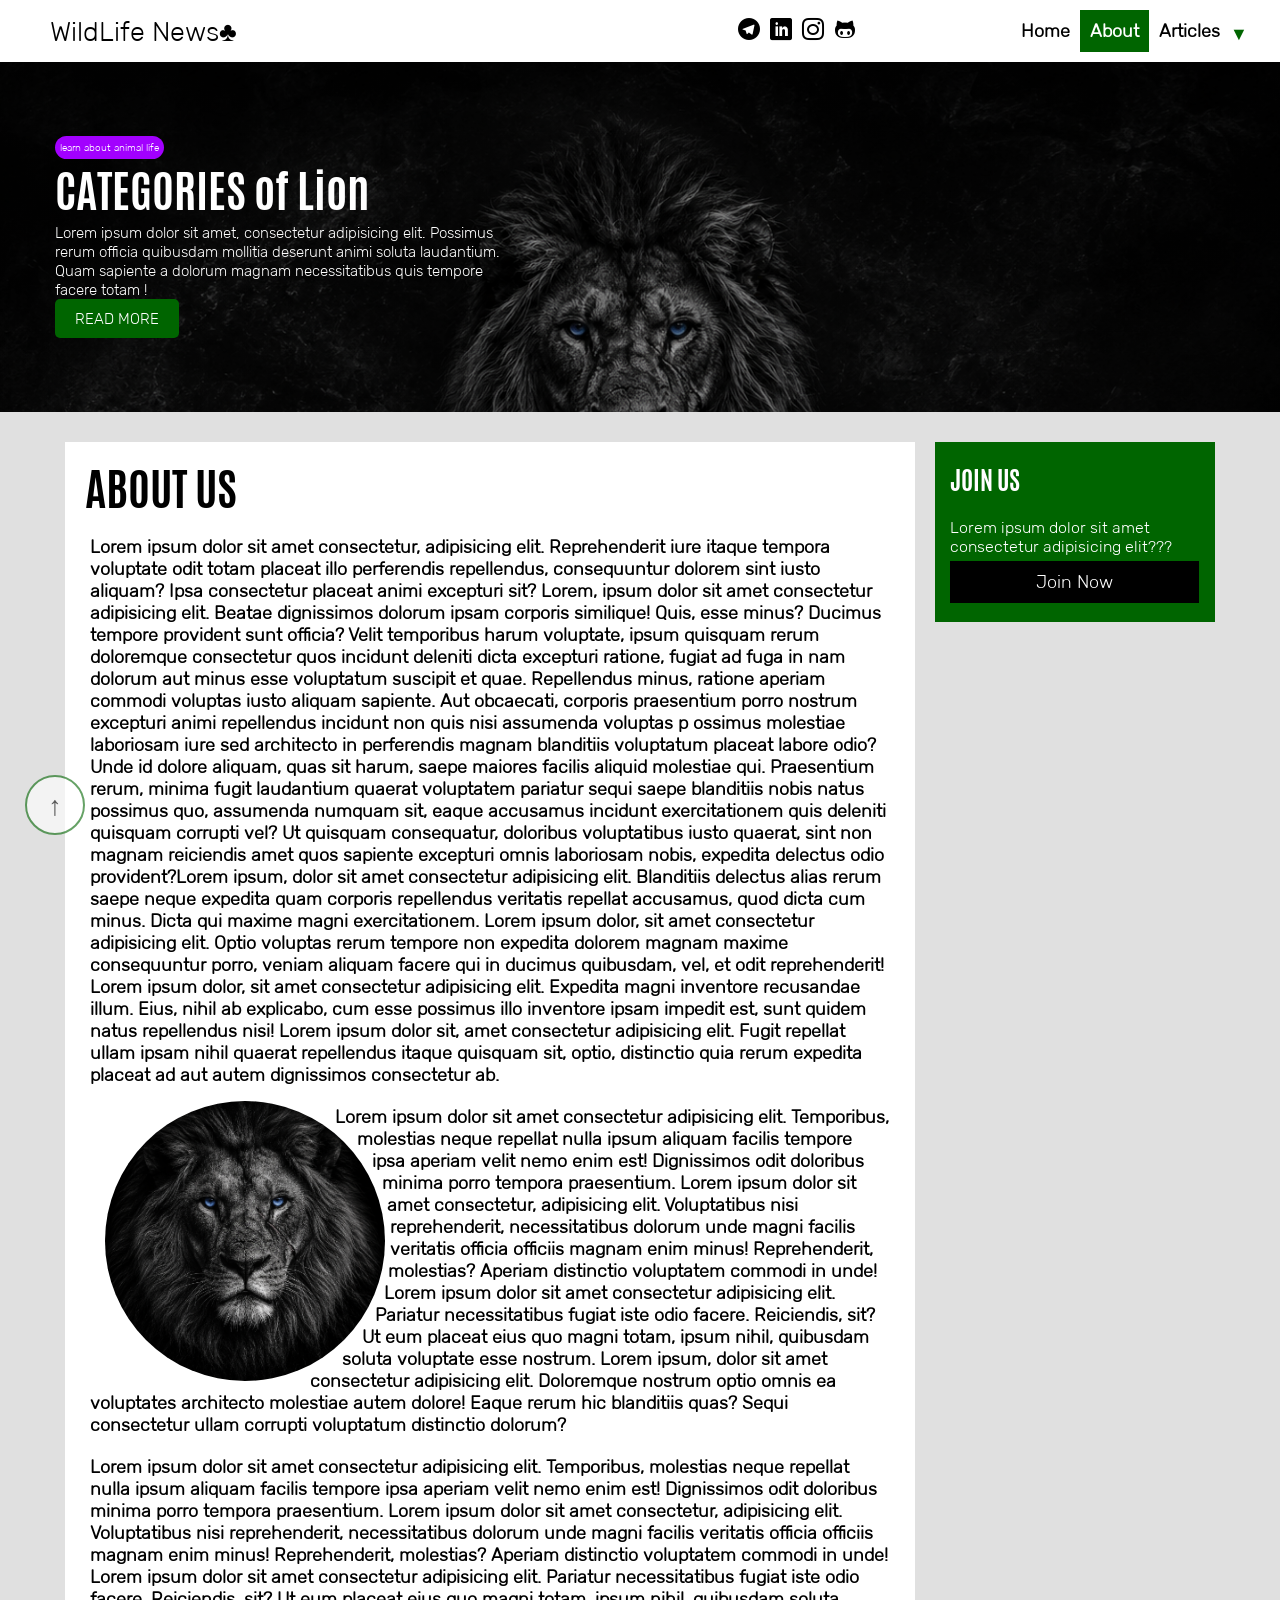
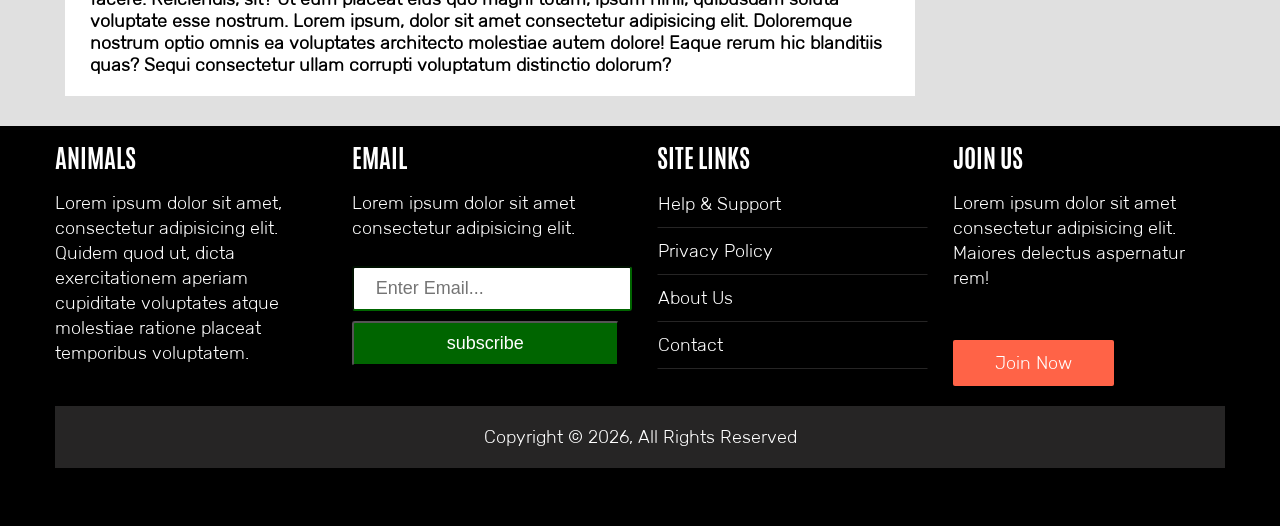
==== about.html @ 03b7c6f3 "fix: Fix hero problem and another tags" ====
<!DOCTYPE html>
<html lang="en">
<head>
    <meta charset="UTF-8">
    <meta name="viewport" content="width=device-width, initial-scale=1.0">
    <title>About | Animals-Life</title>
    <link rel="stylesheet" href="css/icons.css">
    <link rel="stylesheet" href="css/style.css">
    <link rel="icon" href="images/favicons/favicon-96x96.png">
</head>
<body>
    <!-- -------------------------| header |--------------------------- -->
    <header>
        <div class="middle nav-inner"> 
            <!-- -------------------------| logo-website |--------------------------- -->
            <a class="logo-site" href="#">WildLife News♣</a>
            <!-- -------------------------| socials-icon |--------------------------- -->
            <div class="socials">
                <a href="">
                    <i class="icon-telegram"></i>
                </a>
                <a href="">
                    <i class="icon-linkedin"></i>
                </a>
                <a href="">
                    <i class="icon-instagram"></i>
                </a>
                <a href="">
                    <i class="icon-github"></i>
                </a>
            </div>
            <!-- -------------------------| navigation-menu |--------------------------- -->
            <nav class="menu">
                <ul class="menu-list">
                    <li>
                        <a href="index.html">Home</a>
                    </li>
                    <li>
                        <a class="we-are-in-page" href="#">About</a>
                    </li>
                    <li>
                        <a class="details" href="Articles.html">Articles</a>
                        <ul class="nav-bench">
                            <li><a href="">Environmental Articles</a></li>
                            <li><a href="">Watershed Management Articles</a></li>
                            <li><a href="">Field Study Articles</a></li>
                        </ul>
                    </li>
                </ul>
            </nav>
            <!-- -------------------------| navigation-hamburger-menu |--------------------------- -->
            <!-- <label for="">
                <input>
            </label>
            <nav class="hamburger-menu"></nav> -->
        </div>
    </header>
    <!-- -------------------------| main-about |--------------------------- -->
    <main class="about">
    <!-- -------------------------| general-hero-classes |--------------------------- -->
        <section class="hero">
            <div class="middle">
                <div class="list-info">
                    <a href="">learn about animal life</a>
                    <h1>CATEGORIES of Lion</h1>
                    <p>Lorem ipsum dolor sit amet, consectetur adipisicing elit. Possimus rerum
                        officia quibusdam mollitia deserunt animi soluta laudantium. Quam
                        sapiente a dolorum magnam necessitatibus quis tempore facere totam
                        !</p>
                    <a class="read-more" href="">READ MORE</a>
                </div>
            </div>
        </section>
    
    <!-- -------------------------| about-site |--------------------------- -->
     <section class="about-site">
        <div class="middle">
            <ul class="about-line">
                <li class="right">
                    <h1>ABOUT US</h1>
                    <p>Lorem ipsum dolor sit amet consectetur, adipisicing elit. Reprehenderit iure itaque tempora voluptate odit totam placeat illo perferendis repellendus, consequuntur dolorem sint iusto aliquam? Ipsa consectetur placeat animi excepturi sit?
                Lorem, ipsum dolor sit amet consectetur adipisicing elit. Beatae dignissimos dolorum ipsam corporis
                similique! Quis, esse minus? Ducimus tempore provident sunt officia? Velit temporibus harum
                voluptate, ipsum quisquam rerum doloremque consectetur quos incidunt deleniti dicta excepturi
                ratione, fugiat ad fuga in nam dolorum aut minus esse voluptatum suscipit et quae. Repellendus
                minus, ratione aperiam commodi voluptas iusto aliquam sapiente. Aut obcaecati, corporis
                praesentium porro nostrum excepturi animi repellendus incidunt non quis nisi assumenda voluptas
                p   ossimus molestiae laboriosam iure sed architecto in perferendis magnam blanditiis voluptatum
                placeat labore odio? Unde id dolore aliquam, quas sit harum, saepe maiores facilis aliquid molestiae
                qui. Praesentium rerum, minima fugit laudantium quaerat voluptatem pariatur sequi saepe
                blanditiis nobis natus possimus quo, assumenda numquam sit, eaque accusamus incidunt
                exercitationem quis deleniti quisquam corrupti vel? Ut quisquam consequatur, doloribus
                voluptatibus iusto quaerat, sint non magnam reiciendis amet quos sapiente excepturi omnis
                laboriosam nobis, expedita delectus odio provident?Lorem ipsum, dolor sit amet consectetur adipisicing elit. Blanditiis delectus alias rerum saepe neque expedita quam corporis repellendus veritatis repellat accusamus, quod dicta cum minus. Dicta qui maxime magni exercitationem. Lorem ipsum dolor, sit amet consectetur adipisicing elit. Optio voluptas rerum tempore non expedita dolorem magnam maxime consequuntur porro, veniam aliquam facere qui in ducimus quibusdam, vel, et odit reprehenderit! Lorem ipsum dolor, sit amet consectetur adipisicing elit. Expedita magni inventore recusandae illum. Eius, nihil ab explicabo, cum esse possimus illo inventore ipsam impedit est, sunt quidem natus repellendus nisi! Lorem ipsum dolor sit, amet consectetur adipisicing elit. Fugit repellat ullam ipsam nihil quaerat repellendus itaque quisquam sit, optio, distinctio quia rerum expedita placeat ad aut autem dignissimos consectetur ab.
                    </p>
                    <div class="wrapper">
                        <img src="images/animal4.png" alt="About-image">
                    </div>
                    <p>Lorem ipsum dolor sit amet consectetur adipisicing elit. Temporibus, molestias neque repellat nulla ipsum aliquam facilis tempore ipsa aperiam velit nemo enim est! Dignissimos odit doloribus minima porro tempora praesentium. Lorem ipsum dolor sit amet consectetur, adipisicing elit. Voluptatibus nisi reprehenderit, necessitatibus dolorum unde magni facilis veritatis officia officiis magnam enim minus! Reprehenderit, molestias? Aperiam distinctio voluptatem commodi in unde! Lorem ipsum dolor sit amet consectetur adipisicing elit. Pariatur necessitatibus fugiat iste odio facere. Reiciendis, sit? Ut eum placeat eius quo magni totam, ipsum nihil, quibusdam soluta voluptate esse nostrum. Lorem ipsum, dolor sit amet consectetur adipisicing elit. Doloremque nostrum optio omnis ea voluptates architecto molestiae autem dolore! Eaque rerum hic blanditiis quas? Sequi consectetur ullam corrupti voluptatum distinctio dolorum?</p>
                    <p>Lorem ipsum dolor sit amet consectetur adipisicing elit. Temporibus, molestias neque repellat nulla ipsum aliquam facilis tempore ipsa aperiam velit nemo enim est! Dignissimos odit doloribus minima porro tempora praesentium. Lorem ipsum dolor sit amet consectetur, adipisicing elit. Voluptatibus nisi reprehenderit, necessitatibus dolorum unde magni facilis veritatis officia officiis magnam enim minus! Reprehenderit, molestias? Aperiam distinctio voluptatem commodi in unde! Lorem ipsum dolor sit amet consectetur adipisicing elit. Pariatur necessitatibus fugiat iste odio facere. Reiciendis, sit? Ut eum placeat eius quo magni totam, ipsum nihil, quibusdam soluta voluptate esse nostrum. Lorem ipsum, dolor sit amet consectetur adipisicing elit. Doloremque nostrum optio omnis ea voluptates architecto molestiae autem dolore! Eaque rerum hic blanditiis quas? Sequi consectetur ullam corrupti voluptatum distinctio dolorum?</p>
                </li>
                <li class="left">
                    <h2>JOIN US</h2>
                    <p>Lorem ipsum dolor sit amet consectetur adipisicing elit??? </p>
                    <a href="">Join Now</a>
                </li>
            </ul>
        </div>
     </section>
     <a class="scroll" href="#">
                <div class="elevator">
                    <i>↑</i>
                </div>
            </a>
     </main>
    <!-- -------------------------| footer |--------------------------- -->
    <footer>
        <div class="middle">
            <ul class="footer-style">
                <li>
                    <h3>ANIMALS</h3>
                    <p>Lorem ipsum dolor sit amet, consectetur adipisicing elit. Quidem quod ut, dicta exercitationem aperiam cupiditate voluptates atque molestiae ratione placeat temporibus voluptatem.</p>
                </li>
                <li>
                    <h3>EMAIL</h3>
                    <p>Lorem ipsum dolor sit amet consectetur adipisicing elit.</p>
                    <input class="email" type="email" placeholder="Enter Email...">
                    <input type="submit" value="subscribe">
                </li>
                <li>
                    <h3>SITE LINKS</h3>
                    <ul>
                        <li><a href="">Help & Support</a></li>
                        <li><a href="">Privacy Policy</a></li>
                        <li><a href="">About Us</a></li>
                        <li><a href="">Contact</a></li>
                    </ul>
                </li>
                <li>
                    <h3>JOIN US</h3>
                    <p>Lorem ipsum dolor sit amet consectetur adipisicing elit. Maiores delectus aspernatur rem!</p>
                    <a href="#">Join Now</a>
                </li>
            </ul>
            <div class="copyright">Copyright &copy; 2026, All Rights Reserved</div>
        </div>
    </footer>
</body>
</html>
---- css/icons.css ----
@font-face {
  font-family: 'icomoon';
  src:  url('../fonts/icomoon.eot?h1rwbn');
  src:  url('../fonts/icomoon.eot?h1rwbn#iefix') format('embedded-opentype'),
    url('../fonts/icomoon.ttf?h1rwbn') format('truetype'),
    url('../fonts/icomoon.woff?h1rwbn') format('woff'),
    url('../fonts/icomoon.svg?h1rwbn#icomoon') format('svg');
  font-weight: normal;
  font-style: normal;
  font-display: block;
}

[class^="icon-"], [class*=" icon-"] {
  /* use !important to prevent issues with browser extensions that change fonts */
  font-family: 'icomoon' !important;
  speak: never;
  font-style: normal;
  font-weight: normal;
  font-variant: normal;
  text-transform: none;
  line-height: 1;

  /* Better Font Rendering =========== */
  -webkit-font-smoothing: antialiased;
  -moz-osx-font-smoothing: grayscale;
}

.icon-clipboard2:before {
  content: "\ed12";
}
.icon-clipboard11:before {
  content: "\ed14";
}
.icon-clipboard21:before {
  content: "\ed13";
}
.icon-github:before {
  content: "\e900";
}
.icon-facebook2:before {
  content: "\ed11";
}
.icon-instagram:before {
  content: "\ed0d";
}
.icon-whatsapp:before {
  content: "\ed0f";
}
.icon-telegram:before {
  content: "\ed15";
}
.icon-twitter:before {
  content: "\ed16";
}
.icon-youtube:before {
  content: "\ed0e";
}
.icon-linkedin:before {
  content: "\ed10";
}
---- css/style.css ----
/* -----------------------------------------| Variables |---------------------------------------- */
:root{
    --color-light-gray: #e0e0e0;
    --color-dark-icon-hover: #4e4e4e87;
    --color-green-website: #006500;
    --color-white: #ffffff;
    --color-black: #000000;
    --color-lion: #ff2600;
    --color-leopart: #a200ff;
    --color-cat: #5f1004;
    --color-wolf: #001a60;
    --color-fox: #1eff00;
    --color-join-btn: #ff6347;
    --font-h1: 45px;
    --font-h2: 35px;
    --font-h3: 25px;
    --font-p: 15px;
    --font-p-improtent: 18px;
    --font-a-animal: 10px;
    --font-icon: 22px;
    --font-icon-improtent: 27px;
    /* --padding:;
    --morgin:; */
    --max-width: 1200px;
}
/* -----------------------------------------| Tags |---------------------------------------- */
*,
*::after,
*::before{
    padding: 0;
    margin: 0;
    box-sizing: border-box;
}
html{
    scroll-behavior: smooth;
}
body{
    background-color: var(--color-light-gray);
    font-family: 'Rubik-light';
}
h1,h2,h3{
    font-family: 'Antonio-Bold';
}
ul{
    list-style: none;
}
a{
    text-decoration: none;
    color: var(--color-black);
}
img{
    width: 100%;
    display: block;
}
/* -----------------------------------------| Fonts |---------------------------------------- */
@font-face{
    font-family: 'Antonio-Bold';
    src: url('../fonts/Antonio-Bold.ttf');
    font-weight: normal;
    font-style: normal;
}
@font-face{
    font-family: 'Antonio-Regular';
    src: url('../fonts/Antonio-Regular.ttf');
    font-weight: normal;
    font-style: normal;
}
@font-face{
    font-family: 'Rubik-light';
    src: url('../fonts/Rubik-Light.ttf');
    font-weight: normal;
    font-style: normal;
}
/* -----------------------------------------| General-Classes |---------------------------------------- */
.middle{
    max-width: var(--max-width);
    padding: 0 15px;
    margin: 0 auto;
}
/* hero */
section.hero{
    display: flex;
    align-items: center;
    height: 550px;
    background:linear-gradient(rgba(0, 0, 0, 0.35) ,rgba(0, 0, 0, 0.35)), url(../images/hero.png) no-repeat center 60% / cover fixed;
}
section.hero > .middle > .list-info{
    display: flex;
    flex-direction: column;
    align-items: flex-start;
    color: var(--color-white);
}
section.hero > .middle > .list-info > a{
    font-size: var(--font-a-animal);
    background-color: var(--color-leopart);
    color: var(--color-white);
    padding: 5px;
    border-radius: 50px;
    transition: 0.5s;
}
section.hero > .middle > .list-info > a:hover{
    background-color: var(--color-white);
    color: var(--color-leopart);
}
section.hero > .middle > .list-info > h1{
    font-size: var(--font-h1);
}
section.hero > .middle > .list-info > p{
    width: 40%;
    font-size: var(--font-p);
}
section.hero > .middle > .list-info > a.read-more{
    padding: 10px 20px;
    font-size: var(--font-p);
    background-color: var(--color-green-website);
    color: var(--color-white);
    border-radius: 5px;
}
.category-btn{
    font-size: var(--font-a-animal);
    color: var(--color-white);
    padding: 7px 10px;
    border-radius: 50px;
    display: inline-flex;
    transition: 0.5s;
}
.c-1-btn{
    background-color: var(--color-leopart);
}
.c-2-btn{
    background-color: var(--color-lion);
}
.c-3-btn{
    background-color: var(--color-cat);
}
.c-4-btn{
    background-color: var(--color-wolf);
}
.c-5-btn{
    background-color: var(--color-fox);
}
.scroll > .elevator{
    width: 60px;
    height: 60px;
    font-size: var(--font-icon-improtent);
    font-weight: bold;
    background-color: var(--color-white);
    color: var(--color-black);
    border-radius: 50%;
    border: 2px solid var(--color-green-website);
    display: flex;
    justify-content: center;
    align-items: center;
    position: fixed;
    bottom: 65px;
    left: 25px;
    opacity: 0.6;
    z-index: 50;
    transition: 0.5s;
}
.scroll > .elevator:hover{
    opacity: 1;
}
/*------------------------------------------| Articles |---------------------------------------*/
.info > .middle > .table{
    padding: 10px 0px;
    display: grid;
    grid-template-columns: 6fr 300px;
}
.info > .middle > .table > li{
    padding: 10px 10px;
    margin: 0 10px;
    background-color: var(--color-white);
}
.info > .middle > .table > .right-article{
    font-size: var(--font-p-improtent);
    font-weight: bold;
    line-height: 30px;
}
.info > .middle > .table > .right-article > h1{
    font-size: var(--font-h1);
    line-height: 60px;
    padding: 10px 10px;
}
.info > .middle > .table > .right-article > .writer{
    padding: 10px 5px;
    background-color: var(--color-light-gray);
    display: flex;
    justify-content: space-between;
    align-items: center;
}
.info > .middle > .table > .right-article > .writer > a{
    padding: 4px 16px;
}
.info > .middle > .table > .left-article{
    padding: 0 0;
    background-color: transparent;
    height: 480px;
    font-size: var(--font-p-improtent);
    font-weight: bold;
    display: grid;
    grid-template-rows: 1fr 1fr;
}
.info > .middle > .table > .left-article div{
    margin: 5px 0;
}
.info > .middle > .table > .left-article > .first{
    padding: 10px 10px;
    background-color: var(--color-green-website);
}
.info > .middle > .table > .left-article > .first > h2{
    font-size: var(--font-h2);
    color: var(--color-white);
}
.info > .middle > .table > .left-article > .first > p{
    padding: 15px 0px;
    color: var(--color-white);
    font-size: var(--font-p);
}
.info > .middle > .table > .left-article > .first > a{
    padding: 10px 91px;
    color: var(--color-white);
    background-color: var(--color-black);
    font-weight: 100;
    transition: 0.5s;
}
.info > .middle > .table > .left-article > .first > a:hover{
    color: var(--color-black);
    background-color: var(--color-white);
}
.info > .middle > .table > .left-article > .second{
    padding: 10px 10px;
    background-color: var(--color-white);
}
.info > .middle > .table > .left-article > .second > h3{
    padding: 10px 0;
    font-size: var(--font-h3);
}
.info > .middle > .table > .left-article > .second > .sugestion > li{
    padding: 15px 0;
    border: 1px solid transparent;
    border-bottom-color: var(--color-black);
}
/* -----------------------------------------| Loyout |---------------------------------------- */
header{
    background-color: var(--color-white);
}
header > .nav-inner{
    padding: 10px;
    display: grid;
    grid-template-columns: 5fr 4fr 2fr;
    align-items: center;
}
header > .nav-inner > .logo-site{
    display: flex;
    justify-content: flex-start;
    align-items: center;
    font-size: var(--font-icon-improtent);
}
header > .nav-inner > .socials{
    font-size: var(--font-icon);
    display: flex;
    justify-content: center;
}
header > .nav-inner > .socials i{
    padding: 0 5px;
    transition: 0.4s;
}
header > .nav-inner > .socials i:hover{
    opacity: 0.5;
}
header > .nav-inner > nav.menu > .menu-list{
    display: flex;
    justify-content: flex-end;
    align-items: center;
    font-size: var(--font-p-improtent);
    font-weight: bold;
}
header > .nav-inner > nav.menu > .menu-list > li:last-child > .details{
    position: relative;
}
header > .nav-inner > nav.menu > .menu-list > li:last-child > .details::after{
    content: "▼";
    position: absolute;
    top: 30%;
    left: 100%;
    transform: translate(-100% -50%);
    color: var(--color-green-website);
}
header > .nav-inner > nav.menu > .menu-list > li:last-child > .nav-bench{
    display: none;
    position: relative;
    transition: 1s;
}
header > .nav-inner > nav.menu > .menu-list > li:last-child > .nav-bench > li > a{
    border-radius: 20px;
}
header > .nav-inner > nav.menu > .menu-list > li:last-child:hover > .nav-bench{
    width: 250px;
    display: block;
    position: absolute;
    top: 9%;
    left: 100%;
    transform: translate(-105% , -9%);
    background-color: var(--color-light-gray);
    padding: 10px 15px;
    border-radius: 25px;
}
header > .nav-inner > nav.menu > .menu-list li a{
    display: block;
    padding: 10px;
    transition: 0.4s;
}
header > .nav-inner > nav.menu > .menu-list li a.we-are-in-page{
    background-color: var(--color-green-website);
    color: var(--color-white);
    transition: 0.4s;
}
header > .nav-inner > nav.menu > .menu-list li a:hover{
    background-color: var(--color-dark-icon-hover);
    color: var(--color-white);
}
footer{
    height: 400px;
    background-color: var(--color-black);
    color: var(--color-white);
    position: relative;
}
footer > .middle >.footer-style{
    padding: 10px 0px 20px 0px;
    display: grid;
    grid-template-columns: 1fr 1fr 1fr 1fr;
    grid-gap: 25px;
    line-height: 25px;
    font-size: var(--font-p-improtent);
}
footer > .middle >.footer-style > li > .email:valid{
    border-color: var(--color-green-website);
}
footer > .middle >.footer-style > li > .email:invalid{
    border-color: var(--color-lion);
}
footer > .middle >.footer-style > li > h3{
    padding: 10px 0px;
    font-size: var(--font-h3);
}
footer > .middle >.footer-style > li > input{
    padding: 10px 22px;
    margin: 5px auto;
    border-radius: 3px;
    font-size: var(--font-p-improtent);
}
footer > .middle >.footer-style > li > input[type="submit"]{
    padding: 10px 93px;
    color: var(--color-white);
    background-color: var(--color-green-website);
}
footer > .middle >.footer-style > li > p{
    padding: 10px 0 20px 0;
}
footer > .middle >.footer-style > li:last-child > p{
    padding: 10px 0 60px 0;
}
footer > .middle >.footer-style > li > a{
    padding: 10px 40px;
    color: var(--color-white);
    background-color: var(--color-join-btn);
    border-radius: 2px;
    border: 2px solid transparent;
    transition: 0.4s;
}
footer > .middle >.footer-style > li > a:hover{
    color: var(--color-join-btn);
    background-color: var(--color-white);
    border-color: var(--color-join-btn);
}
footer > .middle >.footer-style > li:nth-child(3) > ul {
    display: flex;
    flex-direction: column;
    justify-content: center;
    align-items: flex-start;
}
footer > .middle >.footer-style > li:nth-child(3) > ul li{
    padding: 10px 0;
    width: 100%;
    border:1px solid transparent;
    border-bottom-color: #262525;
}
footer > .middle >.footer-style > li:nth-child(3) > ul li a{
    padding: 10px 0;
    color: var(--color-white);
}
footer > .middle >.copyright{
    padding: 20px 40px;
    text-align: center;
    background-color: #262525;
    font-size: var(--font-p-improtent);
}
/* -----------------------------------------| Pages |---------------------------------------- */
/* -----------------------------------------| index |---------------------------------------- */
main.index > section > .middle > .index-news{
    width: 100%;
    padding: 10px 0;
    display: grid;
    grid-template-columns: 1fr 1fr 1fr;
    grid-gap: 20px;
    
}
main.index >section > .middle > h2{
    font-size: var(--font-h2);
    padding: 5px 0;
}
main.index > section > .middle > .index-news > .card{
    padding: 15px;
    background-color: var(--color-white);
    border-radius: 5px;
    position: relative;
}
main.index > section > .middle > .index-news > .card:first-child{
    display: grid;
    grid-column: 1/3;
    grid-template-columns: repeat(2,1fr);
}
main.index > section > .middle > .index-news > .card:last-child{
    display: grid;
    grid-column: 2/4;
    grid-template-columns: repeat(2,1fr);
}

main.index > section > .middle > .index-news > .card img{
    border-radius: 5px;
}
main.index > section > .middle > .index-news > .card > .article-content{
    padding: 10px;
    display: flex;
    flex-direction: column;
    justify-content: center;
    align-items: flex-start;
}
main.index > section > .middle > .index-news > .card > .article-content > h3 > a::after{
    content: '';
    position: absolute;
    top: 0;
    left: 0;
    right: 0;
    bottom: 0;
    background-color: var(--color-green-website);
    opacity: 0.03;
}
main.index > section > .middle > .index-news > .card > .article-content:nth-child(2),
main.index > section > .middle > .index-news > .card > .article-content:nth-child(3),
main.index > section > .middle > .index-news > .card > .article-content:nth-child(4),
main.index > section > .middle > .index-news > .card > .article-content:nth-child(5),
main.index > section > .middle > .index-news > .card > .article-content:nth-child(6){
    padding-top: 20px;
}
main.index > section > .middle > .index-news > .card:nth-child(2),
main.index > section > .middle > .index-news > .card:nth-child(6){
    color: var(--color-white);
    background-color: var(--color-green-website);
}
main.index > section > .middle > .index-news > .card:nth-child(2){
    background-color: var(--color-black);
}
main.index > section > .middle > .index-news > .card:nth-child(2) .h3-index,
main.index > section > .middle > .index-news > .card:nth-child(6) .h3-index{
    padding: 15px 0;
}
main.index > section > .middle > .index-news > .card:nth-child(2) .h3-index > a ,
main.index > section > .middle > .index-news > .card:nth-child(6) .h3-index > a{
    color: var(--color-white); 
}
main.index > section > .middle > .index-news > .card:first-child > .article-content{
    display: flex;
    flex-direction: column;
    justify-content: center;
    align-items: flex-start;
}
main.index > section > .middle > .index-news > .card:last-child > .article-content{
    display: flex;
    flex-direction: column;
    justify-content: center;
    align-items: flex-start;
    direction: rtl;
}
/* -----------------------------------------| about |---------------------------------------- */
main.about > section.hero{
    background:linear-gradient(rgba(0, 0, 0, 0.35) ,rgba(0, 0, 0, 0.35)), url(../images/hero-site-3.png) no-repeat center 60% / cover fixed;
    max-height: 350px;
}

main.about > section.about-site > .middle > .about-line{
    display: grid;
    grid-auto-flow:column;
    grid-template-columns: 7fr 300px;
}
main.about > section.about-site > .middle > .about-line > li{
    padding: 10px 5px;
    margin: 30px 10px;
    background-color: var(--color-white);
    position: relative;
}
main.about > section.about-site > .middle > .about-line > li.right h1{
    font-size: var(--font-h1);
    font-weight: bold;
    padding: 5px 15px;
}
main.about > section.about-site > .middle > .about-line > li.right p{
    font-size: var(--font-p-improtent);
    font-weight: bold;
    padding: 10px 20px;
}
main.about > section.about-site > .middle > .about-line > li.right > .wrapper{
    width: 350px;
    padding: 5px 20px;
    float: left;
    transition: 0.5s;
    shape-outside: circle(45%);
}
main.about > section.about-site > .middle > .about-line > li.right > .wrapper > img{
    border-radius: 50%;
    padding: 0 15px;
    transition: 0.5s;
}
main.about > section.about-site > .middle > .about-line > li.right > .wrapper:hover{
    shape-outside: circle(60%);
    float: left;
}
main.about > section.about-site > .middle > .about-line > li.right > .wrapper > img:hover{
    border-radius: 20%;
}
main.about > section.about-site > .middle > .about-line > li.left{
    padding: 15px 15px;
    height: 180px;
    background-color: var(--color-green-website);
    color: var(--color-white);
}
main.about > section.about-site > .middle > .about-line > li.left h2{
    padding: 5px 0;
    font-size: var(--font-h3);
}
main.about > section.about-site > .middle > .about-line > li.left p{
    padding: 15px 0px;
}
main.about > section.about-site > .middle > .about-line > li.left a{
    padding: 10px 86px;
    color: var(--color-white);
    background-color: var(--color-black);
    font-size: var(--font-p-improtent);
    transition: 0.5s;
}
main.about > section.about-site > .middle > .about-line > li.left a:hover{
    color: var(--color-black);
    background-color: var(--color-white);
}
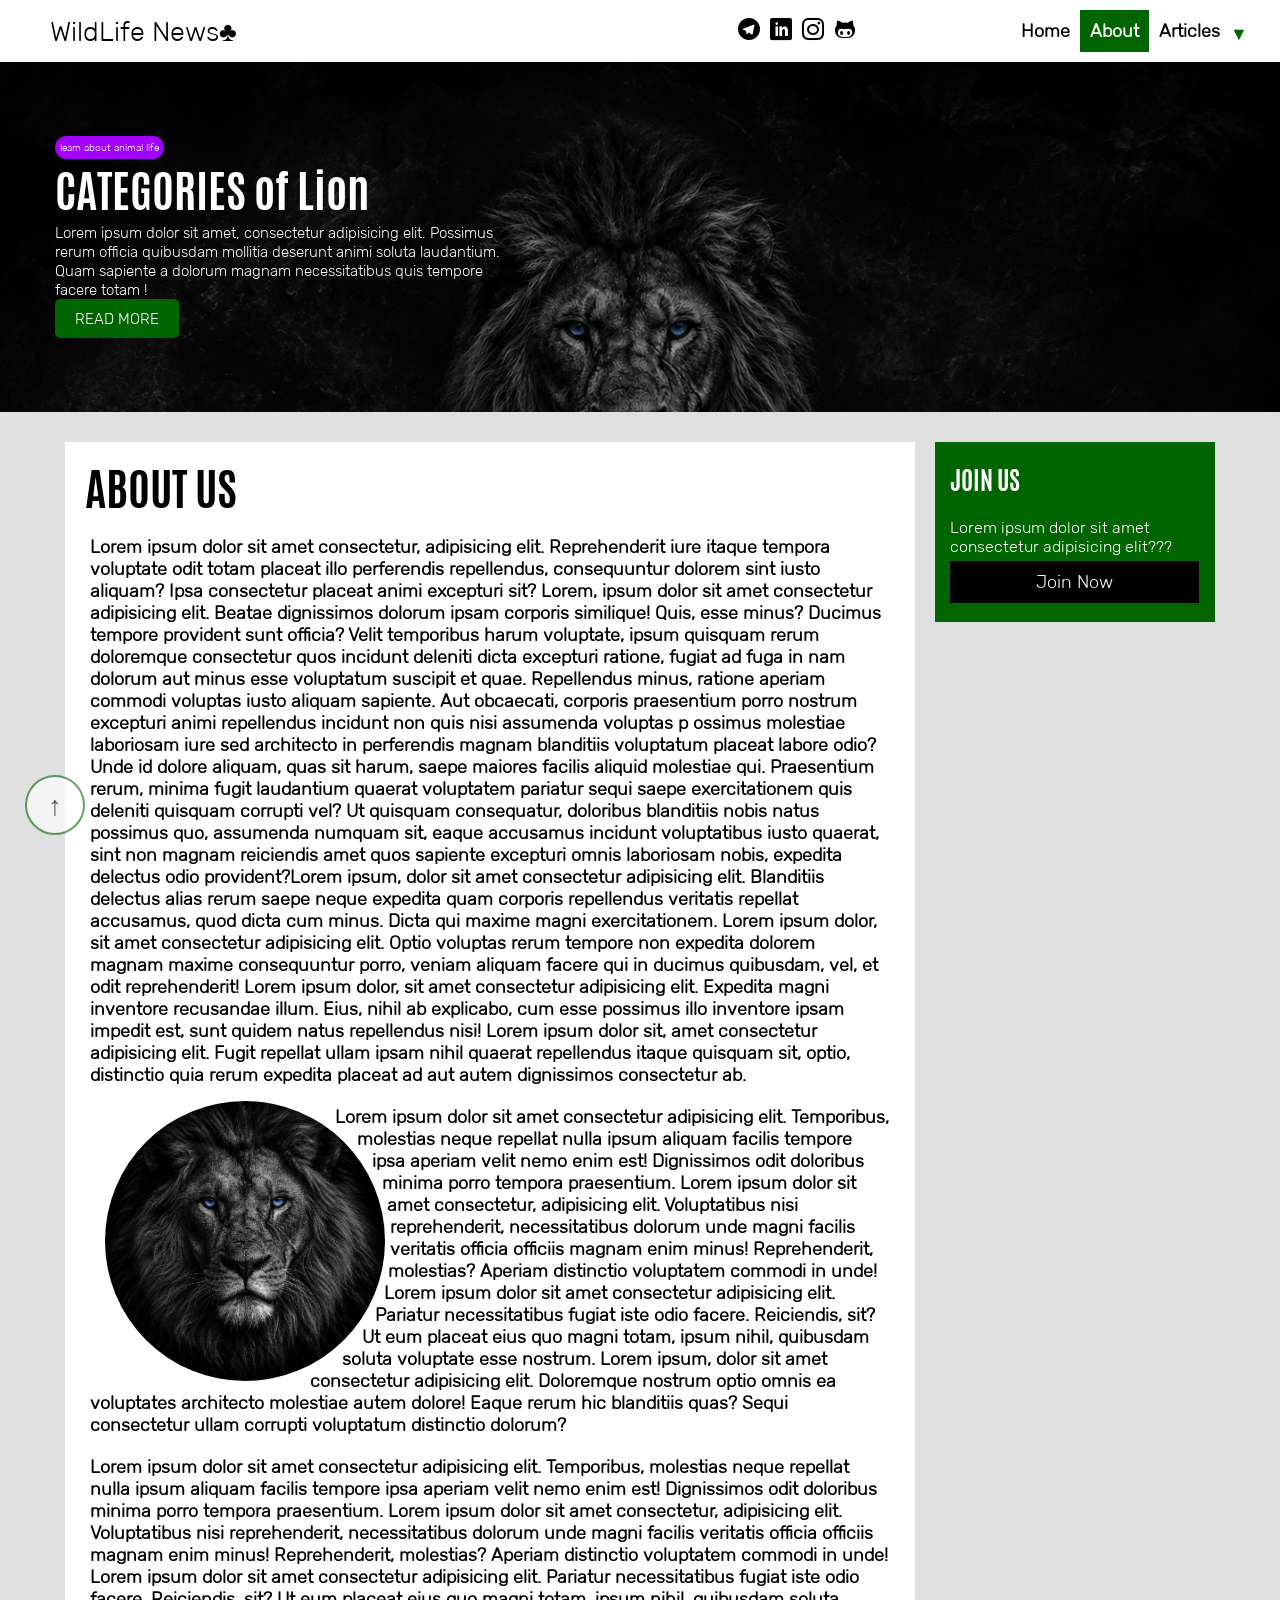
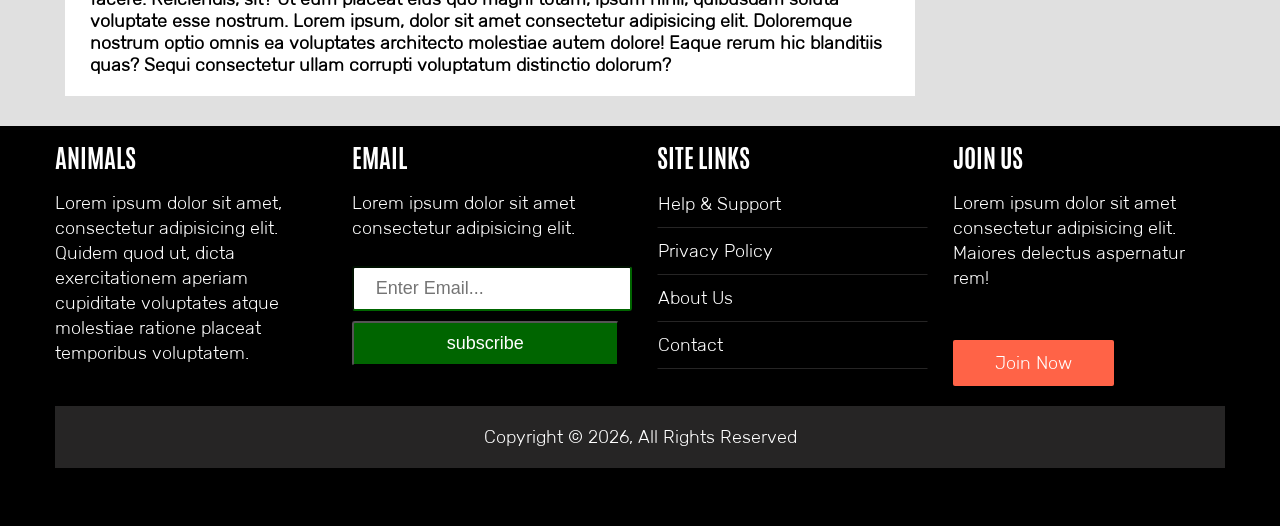
==== commit cad00e10: "feat: Make articles page" ====
--- a/about.html
+++ b/about.html
@@ -79,19 +79,19 @@
                 <li class="right">
                     <h1>ABOUT US</h1>
                     <p>Lorem ipsum dolor sit amet consectetur, adipisicing elit. Reprehenderit iure itaque tempora voluptate odit totam placeat illo perferendis repellendus, consequuntur dolorem sint iusto aliquam? Ipsa consectetur placeat animi excepturi sit?
-                Lorem, ipsum dolor sit amet consectetur adipisicing elit. Beatae dignissimos dolorum ipsam corporis
-                similique! Quis, esse minus? Ducimus tempore provident sunt officia? Velit temporibus harum
-                voluptate, ipsum quisquam rerum doloremque consectetur quos incidunt deleniti dicta excepturi
-                ratione, fugiat ad fuga in nam dolorum aut minus esse voluptatum suscipit et quae. Repellendus
-                minus, ratione aperiam commodi voluptas iusto aliquam sapiente. Aut obcaecati, corporis
-                praesentium porro nostrum excepturi animi repellendus incidunt non quis nisi assumenda voluptas
-                p   ossimus molestiae laboriosam iure sed architecto in perferendis magnam blanditiis voluptatum
-                placeat labore odio? Unde id dolore aliquam, quas sit harum, saepe maiores facilis aliquid molestiae
-                qui. Praesentium rerum, minima fugit laudantium quaerat voluptatem pariatur sequi saepe
-                blanditiis nobis natus possimus quo, assumenda numquam sit, eaque accusamus incidunt
-                exercitationem quis deleniti quisquam corrupti vel? Ut quisquam consequatur, doloribus
-                voluptatibus iusto quaerat, sint non magnam reiciendis amet quos sapiente excepturi omnis
-                laboriosam nobis, expedita delectus odio provident?Lorem ipsum, dolor sit amet consectetur adipisicing elit. Blanditiis delectus alias rerum saepe neque expedita quam corporis repellendus veritatis repellat accusamus, quod dicta cum minus. Dicta qui maxime magni exercitationem. Lorem ipsum dolor, sit amet consectetur adipisicing elit. Optio voluptas rerum tempore non expedita dolorem magnam maxime consequuntur porro, veniam aliquam facere qui in ducimus quibusdam, vel, et odit reprehenderit! Lorem ipsum dolor, sit amet consectetur adipisicing elit. Expedita magni inventore recusandae illum. Eius, nihil ab explicabo, cum esse possimus illo inventore ipsam impedit est, sunt quidem natus repellendus nisi! Lorem ipsum dolor sit, amet consectetur adipisicing elit. Fugit repellat ullam ipsam nihil quaerat repellendus itaque quisquam sit, optio, distinctio quia rerum expedita placeat ad aut autem dignissimos consectetur ab.
+                    Lorem, ipsum dolor sit amet consectetur adipisicing elit. Beatae dignissimos dolorum ipsam corporis
+                    similique! Quis, esse minus? Ducimus tempore provident sunt officia? Velit temporibus harum
+                    voluptate, ipsum quisquam rerum doloremque consectetur quos incidunt deleniti dicta excepturi
+                    ratione, fugiat ad fuga in nam dolorum aut minus esse voluptatum suscipit et quae. Repellendus
+                    minus, ratione aperiam commodi voluptas iusto aliquam sapiente. Aut obcaecati, corporis
+                    praesentium porro nostrum excepturi animi repellendus incidunt non quis nisi assumenda voluptas
+                    p   ossimus molestiae laboriosam iure sed architecto in perferendis magnam blanditiis voluptatum
+                    placeat labore odio? Unde id dolore aliquam, quas sit harum, saepe maiores facilis aliquid molestiae
+                    qui. Praesentium rerum, minima fugit laudantium quaerat voluptatem pariatur sequi saepe
+                    exercitationem quis deleniti quisquam corrupti vel? Ut quisquam consequatur, doloribus
+                    blanditiis nobis natus possimus quo, assumenda numquam sit, eaque accusamus incidunt
+                    voluptatibus iusto quaerat, sint non magnam reiciendis amet quos sapiente excepturi omnis
+                    laboriosam nobis, expedita delectus odio provident?Lorem ipsum, dolor sit amet consectetur adipisicing elit. Blanditiis delectus alias rerum saepe neque expedita quam corporis repellendus veritatis repellat accusamus, quod dicta cum minus. Dicta qui maxime magni exercitationem. Lorem ipsum dolor, sit amet consectetur adipisicing elit. Optio voluptas rerum tempore non expedita dolorem magnam maxime consequuntur porro, veniam aliquam facere qui in ducimus quibusdam, vel, et odit reprehenderit! Lorem ipsum dolor, sit amet consectetur adipisicing elit. Expedita magni inventore recusandae illum. Eius, nihil ab explicabo, cum esse possimus illo inventore ipsam impedit est, sunt quidem natus repellendus nisi! Lorem ipsum dolor sit, amet consectetur adipisicing elit. Fugit repellat ullam ipsam nihil quaerat repellendus itaque quisquam sit, optio, distinctio quia rerum expedita placeat ad aut autem dignissimos consectetur ab.
                     </p>
                     <div class="wrapper">
                         <img src="images/animal4.png" alt="About-image">
--- a/css/style.css
+++ b/css/style.css
@@ -167,7 +167,7 @@
     display: grid;
     grid-template-columns: 6fr 300px;
 }
-.info > .middle > .table > li{
+.info > .middle > .table > li.right-article{
     padding: 10px 10px;
     margin: 0 10px;
     background-color: var(--color-white);
@@ -192,7 +192,7 @@
 .info > .middle > .table > .right-article > .writer > a{
     padding: 4px 16px;
 }
-.info > .middle > .table > .left-article{
+.left-article{
     padding: 0 0;
     background-color: transparent;
     height: 480px;
@@ -201,42 +201,42 @@
     display: grid;
     grid-template-rows: 1fr 1fr;
 }
-.info > .middle > .table > .left-article div{
+.left-article div{
     margin: 5px 0;
 }
-.info > .middle > .table > .left-article > .first{
-    padding: 10px 10px;
-    background-color: var(--color-green-website);
-}
-.info > .middle > .table > .left-article > .first > h2{
+.left-article > .first{
+    padding: 20px 10px;
+    background-color: var(--color-green-website);
+}
+.left-article > .first > h2{
     font-size: var(--font-h2);
     color: var(--color-white);
 }
-.info > .middle > .table > .left-article > .first > p{
+.left-article > .first > p{
     padding: 15px 0px;
     color: var(--color-white);
     font-size: var(--font-p);
 }
-.info > .middle > .table > .left-article > .first > a{
-    padding: 10px 91px;
+.left-article > .first > a{
+    padding: 10px 100px;
     color: var(--color-white);
     background-color: var(--color-black);
     font-weight: 100;
     transition: 0.5s;
 }
-.info > .middle > .table > .left-article > .first > a:hover{
+.left-article > .first > a:hover{
     color: var(--color-black);
     background-color: var(--color-white);
 }
-.info > .middle > .table > .left-article > .second{
-    padding: 10px 10px;
-    background-color: var(--color-white);
-}
-.info > .middle > .table > .left-article > .second > h3{
+.left-article > .second{
+    padding: 20px 10px;
+    background-color: var(--color-white);
+}
+.left-article > .second > h3{
     padding: 10px 0;
     font-size: var(--font-h3);
 }
-.info > .middle > .table > .left-article > .second > .sugestion > li{
+.left-article > .second > .sugestion > li{
     padding: 15px 0;
     border: 1px solid transparent;
     border-bottom-color: var(--color-black);
@@ -552,4 +552,120 @@
 main.about > section.about-site > .middle > .about-line > li.left a:hover{
     color: var(--color-black);
     background-color: var(--color-white);
+}
+/* ---------------------------------------| Articles page |------------------------------------------- */
+main.articles > section.title-articles{
+    display: flex;
+    flex-direction: column;
+    justify-content: center;
+    align-items: center;
+    background:linear-gradient(to right , rgba(0, 0, 0, 0.85) , rgba(0, 0, 0, 0.55), rgba(0, 0, 0, 0.85)), url(../images/article-hero.png) no-repeat center center / cover fixed;
+    height: 350px;
+    color: var(--color-white);
+}
+main.articles > section.title-articles h1{
+    padding: 10px 10px;
+    font-size: var(--font-h1);
+}
+main.articles > section.title-articles div a{
+    padding: 10px 10px;
+    font-size: var(--font-p);
+    color: var(--color-white);
+}
+main.articles > section.articles-browse{
+    background-color: var(--color-light-gray);
+}
+main.articles > section.articles-browse > .middle{
+    padding: 10px 10px;
+    display: grid;
+    grid-template-columns: 6fr 300px;
+}
+main.articles > section.articles-browse > .middle h2{
+    padding: 10px 5px  5px 5px;
+    font-size: var(--font-h2);
+}
+main.articles > section.articles-browse > .middle .onther-line{
+    margin: 0px 0px 5px 5px;
+    width: 50px;
+    height: 2px;
+    border-radius: 20px;
+    background-color: var(--color-green-website);
+    transition: 0.7s ease-in-out;
+}
+main.articles > section.articles-browse > .middle h2:hover ~ .onther-line{
+    width: 260px;
+}
+main.articles > section.articles-browse > .middle > .new{
+    display: grid;
+    grid-template-rows: 0.5fr 1fr;
+}
+main.articles > section.articles-browse > .middle > .new > .collection-of-articles-new > ul.browse-category{
+    padding: 10px 5px;
+    display: grid;
+    grid-template-columns: 1fr 1fr 1fr;
+}
+main.articles > section.articles-browse > .middle > .new > .collection-of-articles-new > ul.browse-category li{
+    margin: 5px;
+    padding: 5px 5px 15px 5px;
+    background-color: var(--color-white);
+    display: flex;
+    flex-direction: column;
+    justify-content: center;
+    align-items: center;
+}
+main.articles > section.articles-browse > .middle > .new > .collection-of-articles-new > ul.browse-category li img,
+main.articles > section.articles-browse > .middle > .new > .collection-of-articles-top  ul.latest-articles li img{
+    width: 100%;
+    height: 230px;
+    border-radius: 5px;
+}
+main.articles > section.articles-browse > .middle > .new > .collection-of-articles-new > ul.browse-category li .article-content{
+    position: relative;
+}
+main.articles > section.articles-browse > .middle > .new > .collection-of-articles-new > ul.browse-category li h3{
+    position: absolute;
+    top: 0%;
+    left: 0%;
+    transform: translate(5% , -130%);
+    color: var(--color-white);
+    z-index: 50;
+}
+main.articles > section.articles-browse > .middle > .new > .collection-of-articles-new > ul.browse-category li p,
+main.articles > section.articles-browse > .middle > .new > .collection-of-articles-top  ul.latest-articles li p{
+    padding: 5px 0px 15px 0px;
+}
+main.articles > section.articles-browse > .middle > .new > .collection-of-articles-new > ul.browse-category li a{
+    padding: 10px 20px;
+    background-color: var(--color-green-website);
+    color: var(--color-white);
+    border-radius: 5px;
+    font-size: var(--font-p);
+}
+main.articles > section.articles-browse > .middle > .new > .collection-of-articles-top  ul.latest-articles{
+    padding: 10px 5px;
+    display: grid;
+    grid-template-columns: 1fr 1fr 1fr;
+}
+main.articles > section.articles-browse > .middle > .new > .collection-of-articles-top  ul.latest-articles li{
+    margin: 5px;
+    padding: 5px 5px 15px 5px;
+    background-color: var(--color-white);
+}
+main.articles > section.articles-browse > .middle > .new > .collection-of-articles-top  ul.latest-articles li .information{
+    padding: 0px 10px;
+    display: flex;
+    justify-content: space-between;
+}
+main.articles > section.articles-browse > .middle > .new > .collection-of-articles-top  ul.latest-articles li .information time{
+    font-size: var(--font-p);
+    font-weight: bold;
+}
+main.articles > section.articles-browse > .middle > .new > .collection-of-articles-top  ul.latest-articles li .information a{
+    color: var(--color-green-website);
+    font-size: var(--font-p);
+    font-weight: bold;
+    transition: 0.5s;
+}
+main.articles > section.articles-browse > .middle > .new > .collection-of-articles-top  ul.latest-articles li .information a:hover{
+    color: var(--color-dark-icon-hover);
 }
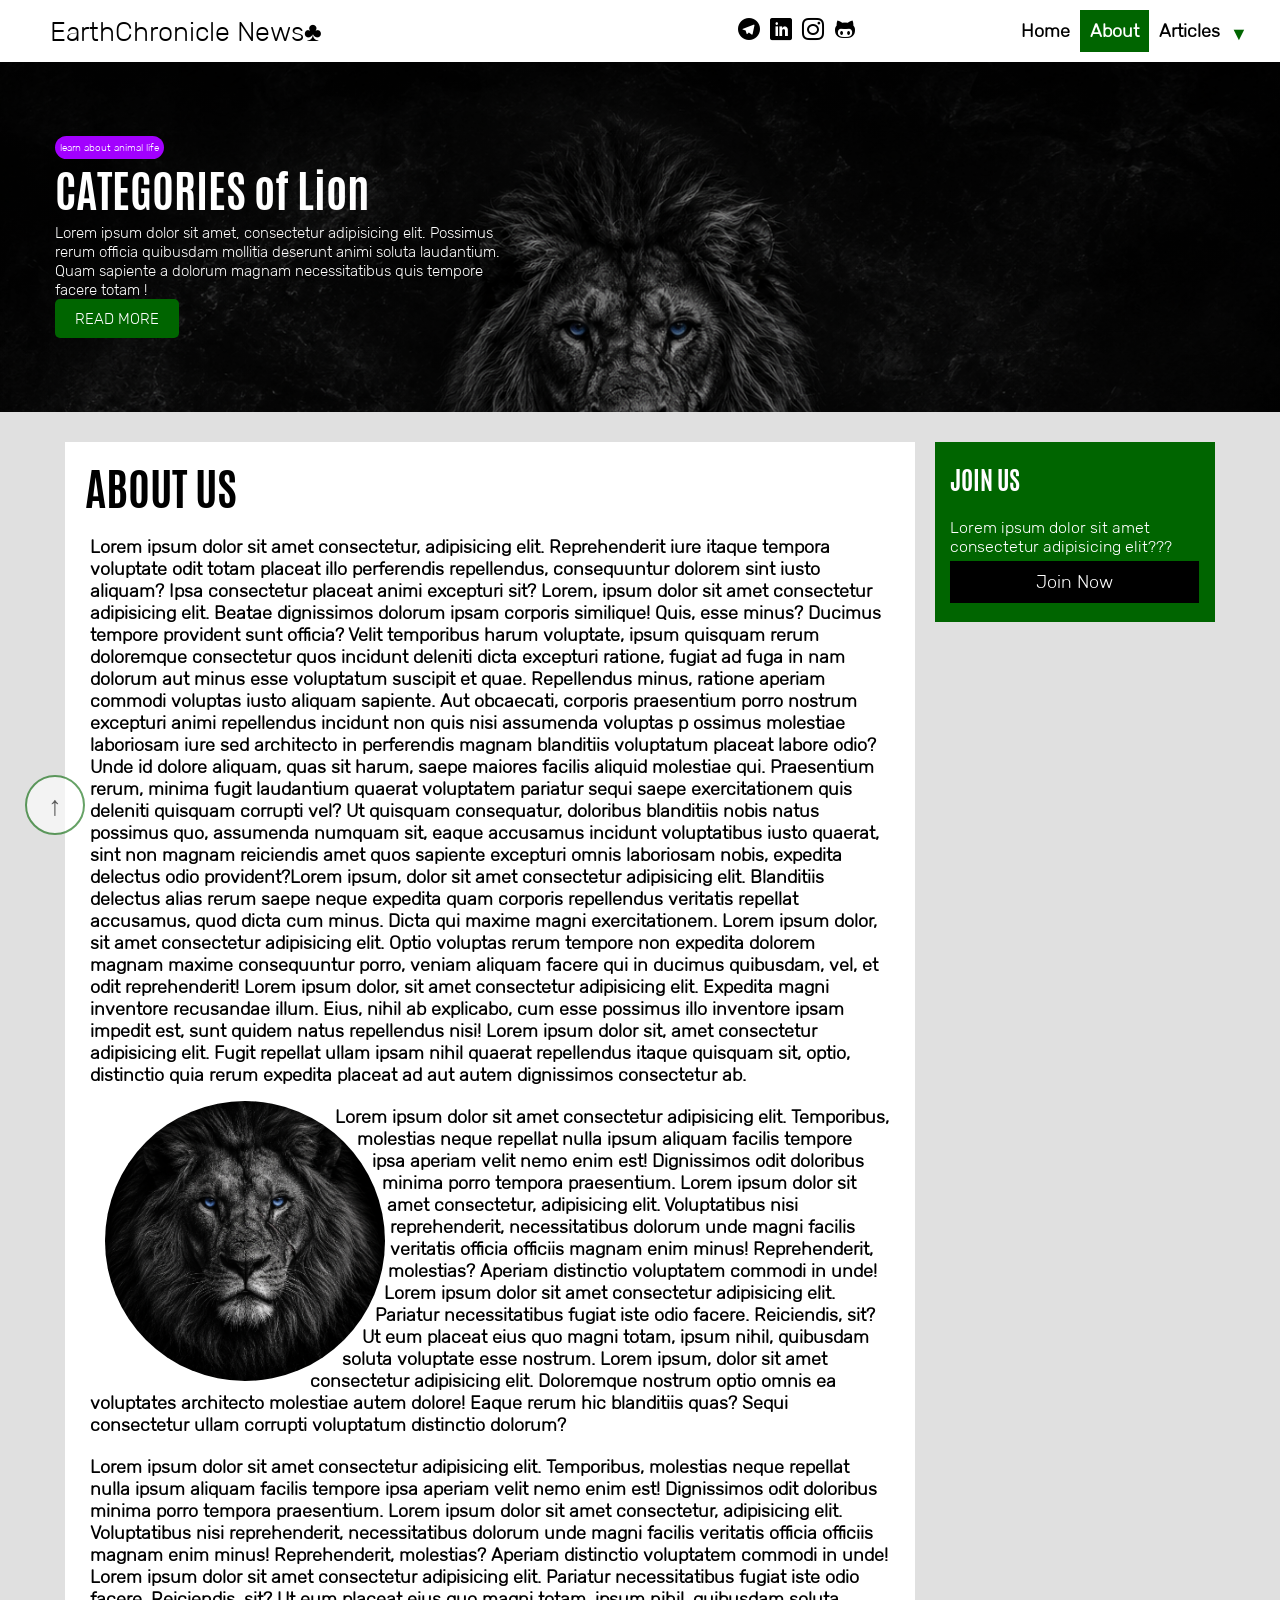
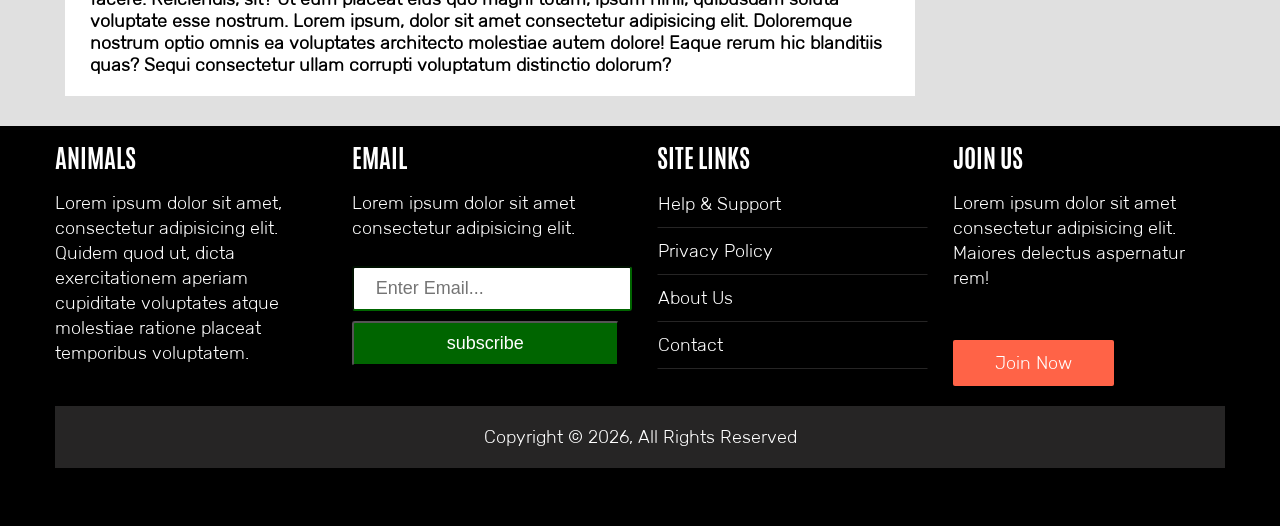
==== commit 62dc4a87: "fix: fixed the issue with the articles sub-links" ====
--- a/about.html
+++ b/about.html
@@ -13,46 +13,49 @@
     <header>
         <div class="middle nav-inner"> 
             <!-- -------------------------| logo-website |--------------------------- -->
-            <a class="logo-site" href="#">WildLife News♣</a>
+            <a class="logo-site" href="#">EarthChronicle News♣</a>
             <!-- -------------------------| socials-icon |--------------------------- -->
             <div class="socials">
-                <a href="">
+                <a class="socials__links" href="#">
                     <i class="icon-telegram"></i>
                 </a>
-                <a href="">
+                <a class="socials__links" href="#">
                     <i class="icon-linkedin"></i>
                 </a>
-                <a href="">
+                <a class="socials__links" href="#">
                     <i class="icon-instagram"></i>
                 </a>
-                <a href="">
+                <a class="socials__links" href="#">
                     <i class="icon-github"></i>
                 </a>
             </div>
             <!-- -------------------------| navigation-menu |--------------------------- -->
             <nav class="menu">
-                <ul class="menu-list">
-                    <li>
-                        <a href="index.html">Home</a>
+                <!-- -------------------------| navigation-hamburger-menu |--------------------------- -->
+                <!-- <label
+                    class="hamburger"
+                    for="menu-toggle"
+                    aria-label="Toggle Navigation">
+                    <input type="checkbox" id="menu-toggle" class="hamburger__input" />
+                    <span class="hamburger__icon"></span>
+                </label> -->
+                <ul class="menu__list">
+                    <li class="menu__item">
+                        <a class="menu__link" href="index.html">Home</a>
                     </li>
-                    <li>
-                        <a class="we-are-in-page" href="#">About</a>
+                    <li class="menu__item">
+                        <a class="menu__link we-are-in-page" href="about.html">About</a>
                     </li>
-                    <li>
-                        <a class="details" href="Articles.html">Articles</a>
-                        <ul class="nav-bench">
-                            <li><a href="">Environmental Articles</a></li>
-                            <li><a href="">Watershed Management Articles</a></li>
-                            <li><a href="">Field Study Articles</a></li>
+                    <li class="menu__item">
+                        <a class="menu__link details" href="articles.html">Articles</a>
+                        <ul class="menu__bench">
+                            <li class="bench__item"><a class="bench__link" href="">Environmental Articles</a></li>
+                            <li class="bench__item"><a class="bench__link" href="">Watershed Management Articles</a></li>
+                            <li class="bench__item"><a class="bench__link" href="">Field Study Articles</a></li>
                         </ul>
                     </li>
                 </ul>
             </nav>
-            <!-- -------------------------| navigation-hamburger-menu |--------------------------- -->
-            <!-- <label for="">
-                <input>
-            </label>
-            <nav class="hamburger-menu"></nav> -->
         </div>
     </header>
     <!-- -------------------------| main-about |--------------------------- -->
@@ -114,35 +117,35 @@
             </a>
      </main>
     <!-- -------------------------| footer |--------------------------- -->
-    <footer>
+    <footer> 
         <div class="middle">
-            <ul class="footer-style">
-                <li>
-                    <h3>ANIMALS</h3>
-                    <p>Lorem ipsum dolor sit amet, consectetur adipisicing elit. Quidem quod ut, dicta exercitationem aperiam cupiditate voluptates atque molestiae ratione placeat temporibus voluptatem.</p>
+            <ul class="footer__list">
+                <li class="footer__item">
+                    <h3 class="footer__title">ANIMALS</h3>
+                    <p class="footer__description">Lorem ipsum dolor sit amet, consectetur adipisicing elit. Quidem quod ut, dicta exercitationem aperiam cupiditate voluptates atque molestiae ratione placeat temporibus voluptatem.</p>
                 </li>
-                <li>
-                    <h3>EMAIL</h3>
-                    <p>Lorem ipsum dolor sit amet consectetur adipisicing elit.</p>
+                <li class="footer__item">
+                    <h3 class="footer__title">EMAIL</h3>
+                    <p class="footer__description">Lorem ipsum dolor sit amet consectetur adipisicing elit.</p>
                     <input class="email" type="email" placeholder="Enter Email...">
                     <input type="submit" value="subscribe">
                 </li>
-                <li>
-                    <h3>SITE LINKS</h3>
-                    <ul>
-                        <li><a href="">Help & Support</a></li>
-                        <li><a href="">Privacy Policy</a></li>
-                        <li><a href="">About Us</a></li>
-                        <li><a href="">Contact</a></li>
+                <li class="footer__item">
+                    <h3 class="footer__title">SITE LINKS</h3>
+                    <ul class="footer__point">
+                        <li class="point__item"><a class="point__link" href="#">Help & Support</a></li>
+                        <li class="point__item"><a class="point__link" href="#">Privacy Policy</a></li>
+                        <li class="point__item"><a class="point__link" href="about.html">About Us</a></li>
+                        <li class="point__item"><a class="point__link" href="#">Contact</a></li>
                     </ul>
                 </li>
-                <li>
-                    <h3>JOIN US</h3>
-                    <p>Lorem ipsum dolor sit amet consectetur adipisicing elit. Maiores delectus aspernatur rem!</p>
-                    <a href="#">Join Now</a>
+                <li class="footer__item">
+                    <h3 class="footer__title">JOIN US</h3>
+                    <p class="footer__description">Lorem ipsum dolor sit amet consectetur adipisicing elit. Maiores delectus aspernatur rem!</p>
+                    <a class="footer__link" href="#">Join Now</a>
                 </li>
             </ul>
-            <div class="copyright">Copyright &copy; 2026, All Rights Reserved</div>
+            <div class="footer__copyright">Copyright &copy; 2026, All Rights Reserved</div>
         </div>
     </footer>
 </body>
--- a/css/style.css
+++ b/css/style.css
@@ -36,10 +36,11 @@
 }
 body{
     background-color: var(--color-light-gray);
-    font-family: 'Rubik-light';
-}
-h1,h2,h3{
-    font-family: 'Antonio-Bold';
+    font-family: 'font-rubik-light';
+}
+h1,h2,h3,
+h4,h5,h6{
+    font-family: 'font-antonio-bold';
 }
 ul{
     list-style: none;
@@ -54,19 +55,19 @@
 }
 /* -----------------------------------------| Fonts |---------------------------------------- */
 @font-face{
-    font-family: 'Antonio-Bold';
+    font-family: 'font-antonio-bold';
     src: url('../fonts/Antonio-Bold.ttf');
     font-weight: normal;
     font-style: normal;
 }
 @font-face{
-    font-family: 'Antonio-Regular';
+    font-family: 'font-antonio-regular';
     src: url('../fonts/Antonio-Regular.ttf');
     font-weight: normal;
     font-style: normal;
 }
 @font-face{
-    font-family: 'Rubik-light';
+    font-family: 'font-rubik-light';
     src: url('../fonts/Rubik-Light.ttf');
     font-weight: normal;
     font-style: normal;
@@ -245,41 +246,41 @@
 header{
     background-color: var(--color-white);
 }
-header > .nav-inner{
+.nav-inner{
     padding: 10px;
     display: grid;
     grid-template-columns: 5fr 4fr 2fr;
     align-items: center;
 }
-header > .nav-inner > .logo-site{
+.logo-site{
     display: flex;
     justify-content: flex-start;
     align-items: center;
     font-size: var(--font-icon-improtent);
 }
-header > .nav-inner > .socials{
+.socials{
     font-size: var(--font-icon);
     display: flex;
     justify-content: center;
 }
-header > .nav-inner > .socials i{
+.socials i{
     padding: 0 5px;
     transition: 0.4s;
 }
-header > .nav-inner > .socials i:hover{
+.socials i:hover{
     opacity: 0.5;
 }
-header > .nav-inner > nav.menu > .menu-list{
+.menu__list{
     display: flex;
     justify-content: flex-end;
     align-items: center;
     font-size: var(--font-p-improtent);
     font-weight: bold;
 }
-header > .nav-inner > nav.menu > .menu-list > li:last-child > .details{
+.details{
     position: relative;
 }
-header > .nav-inner > nav.menu > .menu-list > li:last-child > .details::after{
+.details::after{
     content: "▼";
     position: absolute;
     top: 30%;
@@ -287,16 +288,24 @@
     transform: translate(-100% -50%);
     color: var(--color-green-website);
 }
-header > .nav-inner > nav.menu > .menu-list > li:last-child > .nav-bench{
+.menu__bench{
     display: none;
     position: relative;
     transition: 1s;
 }
-header > .nav-inner > nav.menu > .menu-list > li:last-child > .nav-bench > li > a{
+.bench__item{
+    padding: 10px 0px;
+}
+.bench__item:hover .bench__link{
+    background: var(--color-dark-icon-hover);
+    color: var(--color-light-gray);
+}
+.bench__link{
+    padding: 5px 5px;
     border-radius: 20px;
 }
-header > .nav-inner > nav.menu > .menu-list > li:last-child:hover > .nav-bench{
-    width: 250px;
+.menu__item:last-child:hover > .menu__bench{
+    width: 310px;
     display: block;
     position: absolute;
     top: 9%;
@@ -306,17 +315,17 @@
     padding: 10px 15px;
     border-radius: 25px;
 }
-header > .nav-inner > nav.menu > .menu-list li a{
+.menu__link{
     display: block;
     padding: 10px;
     transition: 0.4s;
 }
-header > .nav-inner > nav.menu > .menu-list li a.we-are-in-page{
+.we-are-in-page{
     background-color: var(--color-green-website);
     color: var(--color-white);
     transition: 0.4s;
 }
-header > .nav-inner > nav.menu > .menu-list li a:hover{
+.menu__link:hover{
     background-color: var(--color-dark-icon-hover);
     color: var(--color-white);
 }
@@ -326,7 +335,7 @@
     color: var(--color-white);
     position: relative;
 }
-footer > .middle >.footer-style{
+.footer__list{
     padding: 10px 0px 20px 0px;
     display: grid;
     grid-template-columns: 1fr 1fr 1fr 1fr;
@@ -334,34 +343,34 @@
     line-height: 25px;
     font-size: var(--font-p-improtent);
 }
-footer > .middle >.footer-style > li > .email:valid{
+.footer__item > .email:valid{
     border-color: var(--color-green-website);
 }
-footer > .middle >.footer-style > li > .email:invalid{
+.footer__item > .email:invalid{
     border-color: var(--color-lion);
 }
-footer > .middle >.footer-style > li > h3{
+.footer__title{
     padding: 10px 0px;
     font-size: var(--font-h3);
 }
-footer > .middle >.footer-style > li > input{
+.footer__item > input{
     padding: 10px 22px;
     margin: 5px auto;
     border-radius: 3px;
     font-size: var(--font-p-improtent);
 }
-footer > .middle >.footer-style > li > input[type="submit"]{
+.footer__item > input[type="submit"]{
     padding: 10px 93px;
     color: var(--color-white);
     background-color: var(--color-green-website);
 }
-footer > .middle >.footer-style > li > p{
+.footer__description{
     padding: 10px 0 20px 0;
 }
-footer > .middle >.footer-style > li:last-child > p{
+.footer__item:last-child > .footer__description{
     padding: 10px 0 60px 0;
 }
-footer > .middle >.footer-style > li > a{
+.footer__link{
     padding: 10px 40px;
     color: var(--color-white);
     background-color: var(--color-join-btn);
@@ -369,28 +378,28 @@
     border: 2px solid transparent;
     transition: 0.4s;
 }
-footer > .middle >.footer-style > li > a:hover{
+.footer__link:hover{
     color: var(--color-join-btn);
     background-color: var(--color-white);
     border-color: var(--color-join-btn);
 }
-footer > .middle >.footer-style > li:nth-child(3) > ul {
+.footer__point{
     display: flex;
     flex-direction: column;
     justify-content: center;
     align-items: flex-start;
 }
-footer > .middle >.footer-style > li:nth-child(3) > ul li{
+.point__item{
     padding: 10px 0;
     width: 100%;
     border:1px solid transparent;
     border-bottom-color: #262525;
 }
-footer > .middle >.footer-style > li:nth-child(3) > ul li a{
+.point__link{
     padding: 10px 0;
     color: var(--color-white);
 }
-footer > .middle >.copyright{
+.footer__copyright{
     padding: 20px 40px;
     text-align: center;
     background-color: #262525;
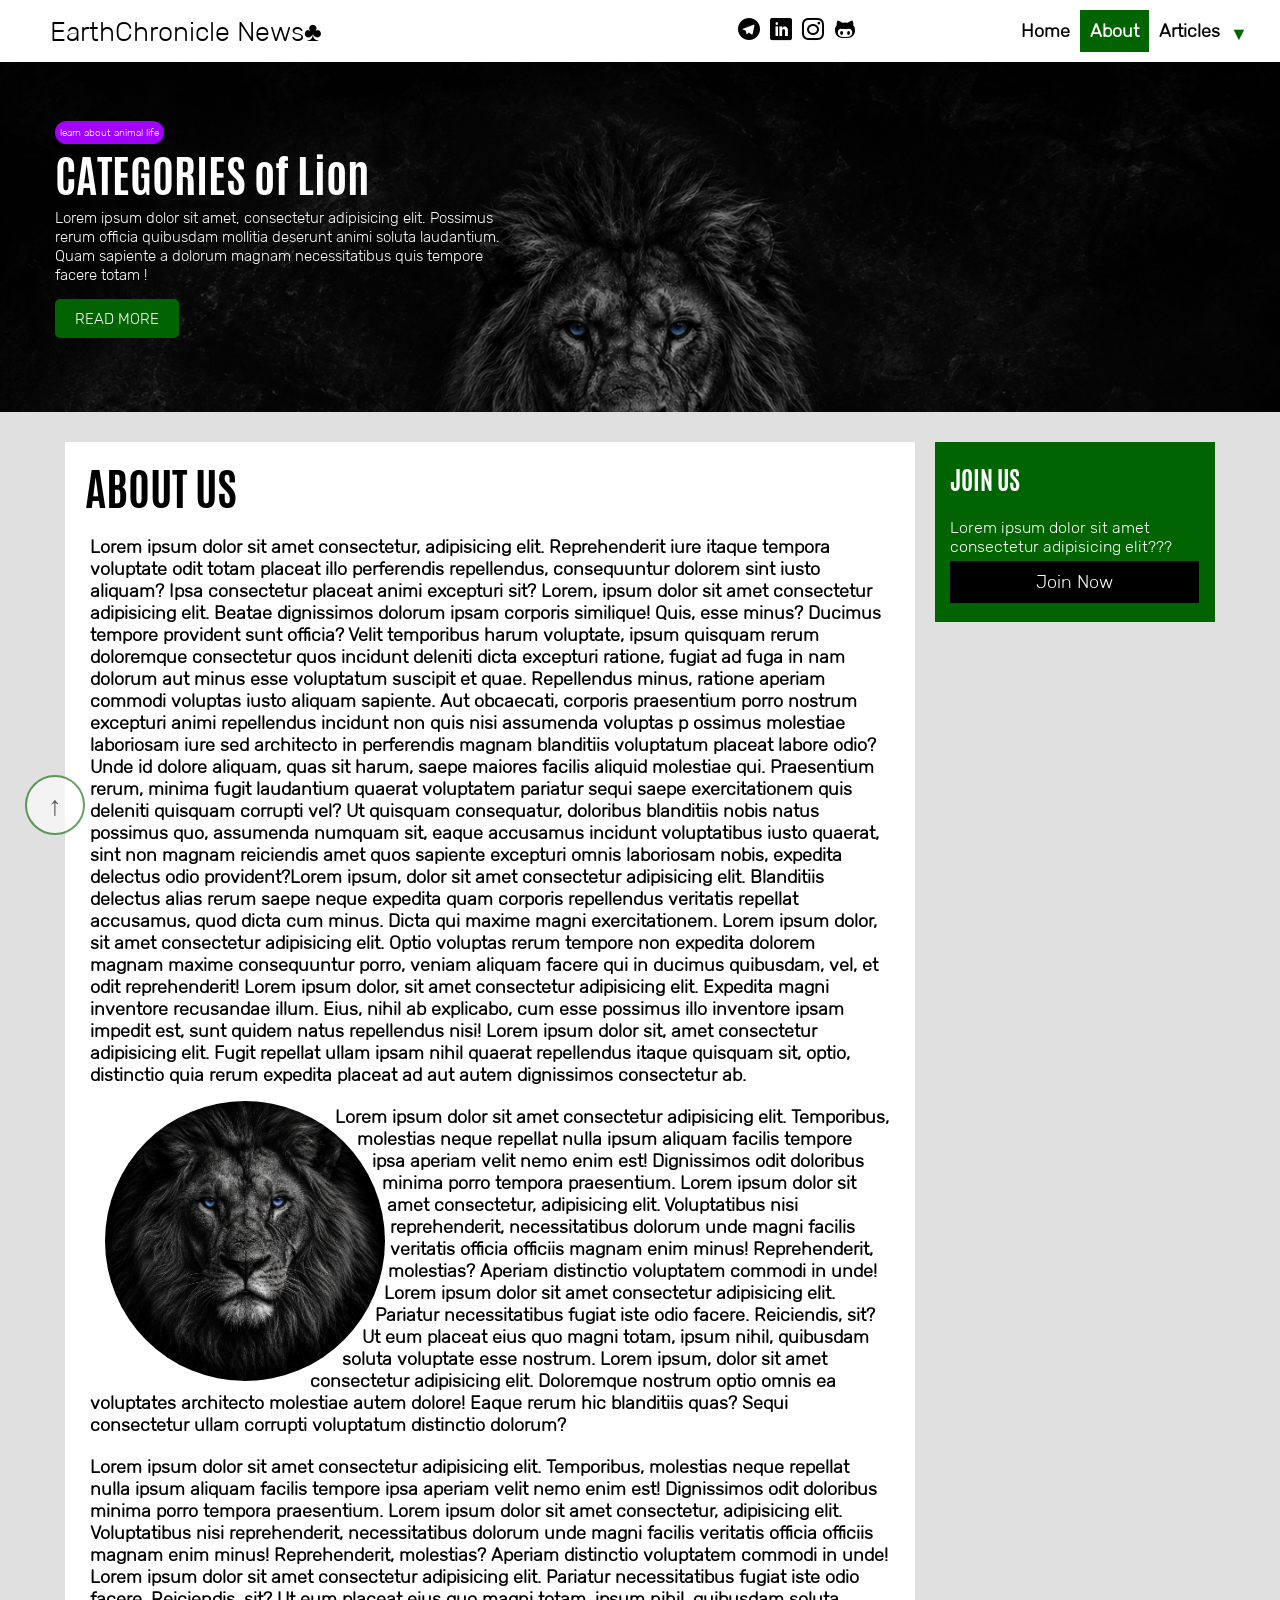
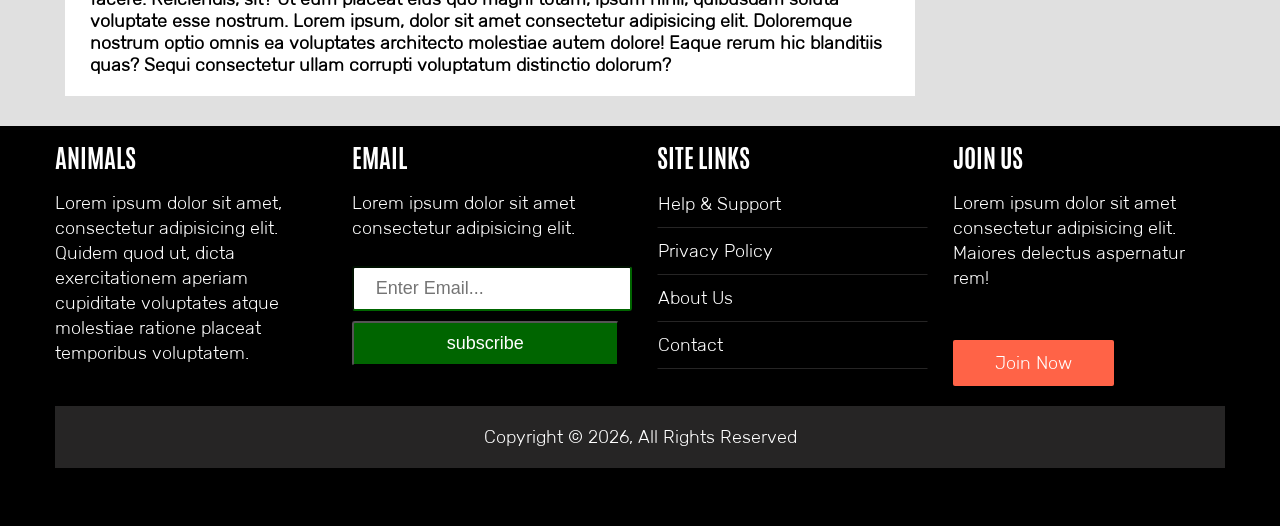
==== commit 72e8089c: "chore: Change some tag name , use hover for articles and fixed some padding for button" ====
--- a/about.html
+++ b/about.html
@@ -48,7 +48,7 @@
                     </li>
                     <li class="menu__item">
                         <a class="menu__link details" href="articles.html">Articles</a>
-                        <ul class="menu__bench">
+                        <ul class="menu__bench__list">
                             <li class="bench__item"><a class="bench__link" href="">Environmental Articles</a></li>
                             <li class="bench__item"><a class="bench__link" href="">Watershed Management Articles</a></li>
                             <li class="bench__item"><a class="bench__link" href="">Field Study Articles</a></li>
@@ -60,28 +60,29 @@
     </header>
     <!-- -------------------------| main-about |--------------------------- -->
     <main class="about">
-    <!-- -------------------------| general-hero-classes |--------------------------- -->
+        <!-- -------------------------| general-hero-classes (between index and about)|--------------------------- -->
         <section class="hero">
             <div class="middle">
-                <div class="list-info">
-                    <a href="">learn about animal life</a>
-                    <h1>CATEGORIES of Lion</h1>
-                    <p>Lorem ipsum dolor sit amet, consectetur adipisicing elit. Possimus rerum
+                <div class="hero__information">
+                    <a class="hero__link" href="">learn about animal life</a>
+                    <h1 class="hero__title">CATEGORIES of Lion</h1>
+                    <p class="hero__description">Lorem ipsum dolor sit amet, consectetur adipisicing elit. Possimus rerum
                         officia quibusdam mollitia deserunt animi soluta laudantium. Quam
                         sapiente a dolorum magnam necessitatibus quis tempore facere totam
                         !</p>
-                    <a class="read-more" href="">READ MORE</a>
+                    <a class="hero__read-more" href="">READ MORE</a>
                 </div>
             </div>
         </section>
     
     <!-- -------------------------| about-site |--------------------------- -->
-     <section class="about-site">
+     <section class="about__site">
         <div class="middle">
-            <ul class="about-line">
-                <li class="right">
-                    <h1>ABOUT US</h1>
-                    <p>Lorem ipsum dolor sit amet consectetur, adipisicing elit. Reprehenderit iure itaque tempora voluptate odit totam placeat illo perferendis repellendus, consequuntur dolorem sint iusto aliquam? Ipsa consectetur placeat animi excepturi sit?
+            <ul class="about__line">
+                <!-- info ==> information -->
+                <li class="about__info">
+                    <h1 class="about__title">ABOUT US</h1>
+                    <p class="about__description">Lorem ipsum dolor sit amet consectetur, adipisicing elit. Reprehenderit iure itaque tempora voluptate odit totam placeat illo perferendis repellendus, consequuntur dolorem sint iusto aliquam? Ipsa consectetur placeat animi excepturi sit?
                     Lorem, ipsum dolor sit amet consectetur adipisicing elit. Beatae dignissimos dolorum ipsam corporis
                     similique! Quis, esse minus? Ducimus tempore provident sunt officia? Velit temporibus harum
                     voluptate, ipsum quisquam rerum doloremque consectetur quos incidunt deleniti dicta excepturi
@@ -99,13 +100,14 @@
                     <div class="wrapper">
                         <img src="images/animal4.png" alt="About-image">
                     </div>
-                    <p>Lorem ipsum dolor sit amet consectetur adipisicing elit. Temporibus, molestias neque repellat nulla ipsum aliquam facilis tempore ipsa aperiam velit nemo enim est! Dignissimos odit doloribus minima porro tempora praesentium. Lorem ipsum dolor sit amet consectetur, adipisicing elit. Voluptatibus nisi reprehenderit, necessitatibus dolorum unde magni facilis veritatis officia officiis magnam enim minus! Reprehenderit, molestias? Aperiam distinctio voluptatem commodi in unde! Lorem ipsum dolor sit amet consectetur adipisicing elit. Pariatur necessitatibus fugiat iste odio facere. Reiciendis, sit? Ut eum placeat eius quo magni totam, ipsum nihil, quibusdam soluta voluptate esse nostrum. Lorem ipsum, dolor sit amet consectetur adipisicing elit. Doloremque nostrum optio omnis ea voluptates architecto molestiae autem dolore! Eaque rerum hic blanditiis quas? Sequi consectetur ullam corrupti voluptatum distinctio dolorum?</p>
-                    <p>Lorem ipsum dolor sit amet consectetur adipisicing elit. Temporibus, molestias neque repellat nulla ipsum aliquam facilis tempore ipsa aperiam velit nemo enim est! Dignissimos odit doloribus minima porro tempora praesentium. Lorem ipsum dolor sit amet consectetur, adipisicing elit. Voluptatibus nisi reprehenderit, necessitatibus dolorum unde magni facilis veritatis officia officiis magnam enim minus! Reprehenderit, molestias? Aperiam distinctio voluptatem commodi in unde! Lorem ipsum dolor sit amet consectetur adipisicing elit. Pariatur necessitatibus fugiat iste odio facere. Reiciendis, sit? Ut eum placeat eius quo magni totam, ipsum nihil, quibusdam soluta voluptate esse nostrum. Lorem ipsum, dolor sit amet consectetur adipisicing elit. Doloremque nostrum optio omnis ea voluptates architecto molestiae autem dolore! Eaque rerum hic blanditiis quas? Sequi consectetur ullam corrupti voluptatum distinctio dolorum?</p>
+                    <p class="about__description">Lorem ipsum dolor sit amet consectetur adipisicing elit. Temporibus, molestias neque repellat nulla ipsum aliquam facilis tempore ipsa aperiam velit nemo enim est! Dignissimos odit doloribus minima porro tempora praesentium. Lorem ipsum dolor sit amet consectetur, adipisicing elit. Voluptatibus nisi reprehenderit, necessitatibus dolorum unde magni facilis veritatis officia officiis magnam enim minus! Reprehenderit, molestias? Aperiam distinctio voluptatem commodi in unde! Lorem ipsum dolor sit amet consectetur adipisicing elit. Pariatur necessitatibus fugiat iste odio facere. Reiciendis, sit? Ut eum placeat eius quo magni totam, ipsum nihil, quibusdam soluta voluptate esse nostrum. Lorem ipsum, dolor sit amet consectetur adipisicing elit. Doloremque nostrum optio omnis ea voluptates architecto molestiae autem dolore! Eaque rerum hic blanditiis quas? Sequi consectetur ullam corrupti voluptatum distinctio dolorum?</p>
+                    <p class="about__description">Lorem ipsum dolor sit amet consectetur adipisicing elit. Temporibus, molestias neque repellat nulla ipsum aliquam facilis tempore ipsa aperiam velit nemo enim est! Dignissimos odit doloribus minima porro tempora praesentium. Lorem ipsum dolor sit amet consectetur, adipisicing elit. Voluptatibus nisi reprehenderit, necessitatibus dolorum unde magni facilis veritatis officia officiis magnam enim minus! Reprehenderit, molestias? Aperiam distinctio voluptatem commodi in unde! Lorem ipsum dolor sit amet consectetur adipisicing elit. Pariatur necessitatibus fugiat iste odio facere. Reiciendis, sit? Ut eum placeat eius quo magni totam, ipsum nihil, quibusdam soluta voluptate esse nostrum. Lorem ipsum, dolor sit amet consectetur adipisicing elit. Doloremque nostrum optio omnis ea voluptates architecto molestiae autem dolore! Eaque rerum hic blanditiis quas? Sequi consectetur ullam corrupti voluptatum distinctio dolorum?</p>
                 </li>
-                <li class="left">
-                    <h2>JOIN US</h2>
-                    <p>Lorem ipsum dolor sit amet consectetur adipisicing elit??? </p>
-                    <a href="">Join Now</a>
+                <!-- adv ==> advertisement -->
+                <li class="about__adv">
+                    <h2 class="adv__title">JOIN US</h2>
+                    <p class="adv__description">Lorem ipsum dolor sit amet consectetur adipisicing elit??? </p>
+                    <a class="adv__link" href="#">Join Now</a>
                 </li>
             </ul>
         </div>
--- a/css/style.css
+++ b/css/style.css
@@ -79,19 +79,19 @@
     margin: 0 auto;
 }
 /* hero */
-section.hero{
+.hero{
     display: flex;
     align-items: center;
     height: 550px;
     background:linear-gradient(rgba(0, 0, 0, 0.35) ,rgba(0, 0, 0, 0.35)), url(../images/hero.png) no-repeat center 60% / cover fixed;
 }
-section.hero > .middle > .list-info{
+.hero__information{
     display: flex;
     flex-direction: column;
     align-items: flex-start;
     color: var(--color-white);
 }
-section.hero > .middle > .list-info > a{
+.hero__link{
     font-size: var(--font-a-animal);
     background-color: var(--color-leopart);
     color: var(--color-white);
@@ -99,18 +99,19 @@
     border-radius: 50px;
     transition: 0.5s;
 }
-section.hero > .middle > .list-info > a:hover{
+.hero__link:hover{
     background-color: var(--color-white);
     color: var(--color-leopart);
 }
-section.hero > .middle > .list-info > h1{
+.hero__title{
     font-size: var(--font-h1);
 }
-section.hero > .middle > .list-info > p{
+.hero__description{
     width: 40%;
     font-size: var(--font-p);
 }
-section.hero > .middle > .list-info > a.read-more{
+.hero__read-more{
+    margin-block: 15px;
     padding: 10px 20px;
     font-size: var(--font-p);
     background-color: var(--color-green-website);
@@ -140,7 +141,7 @@
 .c-5-btn{
     background-color: var(--color-fox);
 }
-.scroll > .elevator{
+.elevator{
     width: 60px;
     height: 60px;
     font-size: var(--font-icon-improtent);
@@ -159,41 +160,39 @@
     z-index: 50;
     transition: 0.5s;
 }
-.scroll > .elevator:hover{
+.elevator:hover{
     opacity: 1;
 }
 /*------------------------------------------| Articles |---------------------------------------*/
-.info > .middle > .table{
+.info__table{
     padding: 10px 0px;
     display: grid;
     grid-template-columns: 6fr 300px;
 }
-.info > .middle > .table > li.right-article{
+.info__article{
     padding: 10px 10px;
     margin: 0 10px;
     background-color: var(--color-white);
-}
-.info > .middle > .table > .right-article{
     font-size: var(--font-p-improtent);
     font-weight: bold;
     line-height: 30px;
 }
-.info > .middle > .table > .right-article > h1{
+.info__title{
     font-size: var(--font-h1);
     line-height: 60px;
     padding: 10px 10px;
 }
-.info > .middle > .table > .right-article > .writer{
+.info__writer{
     padding: 10px 5px;
     background-color: var(--color-light-gray);
     display: flex;
     justify-content: space-between;
     align-items: center;
 }
-.info > .middle > .table > .right-article > .writer > a{
+.info__writer a{
     padding: 4px 16px;
 }
-.left-article{
+.adv__article{
     padding: 0 0;
     background-color: transparent;
     height: 480px;
@@ -202,42 +201,42 @@
     display: grid;
     grid-template-rows: 1fr 1fr;
 }
-.left-article div{
+.adv__article div{
     margin: 5px 0;
 }
-.left-article > .first{
+.adv__first{
     padding: 20px 10px;
     background-color: var(--color-green-website);
 }
-.left-article > .first > h2{
+.adv__first .adv__title{
     font-size: var(--font-h2);
     color: var(--color-white);
 }
-.left-article > .first > p{
+.adv__first .adv__description{
     padding: 15px 0px;
     color: var(--color-white);
     font-size: var(--font-p);
 }
-.left-article > .first > a{
+.adv__first .adv__link{
     padding: 10px 100px;
     color: var(--color-white);
     background-color: var(--color-black);
     font-weight: 100;
     transition: 0.5s;
 }
-.left-article > .first > a:hover{
+.adv__first .adv__link:hover{
     color: var(--color-black);
     background-color: var(--color-white);
 }
-.left-article > .second{
+.adv__article .adv__second{
     padding: 20px 10px;
     background-color: var(--color-white);
 }
-.left-article > .second > h3{
+.adv__second .categories{
     padding: 10px 0;
     font-size: var(--font-h3);
 }
-.left-article > .second > .sugestion > li{
+.adv__second  .sugestion  .sugestion__item{
     padding: 15px 0;
     border: 1px solid transparent;
     border-bottom-color: var(--color-black);
@@ -287,8 +286,12 @@
     left: 100%;
     transform: translate(-100% -50%);
     color: var(--color-green-website);
-}
-.menu__bench{
+    transition: 0.5s;
+}
+.details:hover::after{
+    content: "▲";
+}
+.menu__bench__list{
     display: none;
     position: relative;
     transition: 1s;
@@ -304,7 +307,7 @@
     padding: 5px 5px;
     border-radius: 20px;
 }
-.menu__item:last-child:hover > .menu__bench{
+.menu__item:last-child:hover > .menu__bench__list{
     width: 310px;
     display: block;
     position: absolute;
@@ -407,7 +410,7 @@
 }
 /* -----------------------------------------| Pages |---------------------------------------- */
 /* -----------------------------------------| index |---------------------------------------- */
-main.index > section > .middle > .index-news{
+.news__list{
     width: 100%;
     padding: 10px 0;
     display: grid;
@@ -415,38 +418,48 @@
     grid-gap: 20px;
     
 }
-main.index >section > .middle > h2{
+.news__title{
     font-size: var(--font-h2);
     padding: 5px 0;
 }
-main.index > section > .middle > .index-news > .card{
+.news__card{
     padding: 15px;
     background-color: var(--color-white);
     border-radius: 5px;
     position: relative;
-}
-main.index > section > .middle > .index-news > .card:first-child{
+    box-shadow: 0 0 10px 1px var(--color-dark-icon-hover);
+    transition: 0.5s ease;
+}
+.news__card:hover{
+    transform: scale(0.95 ,0.95);
+}
+.news__card:hover img{
+    transform: scale(1.025 ,1.025);
+    transition-delay: 0.1s;
+}
+.news__card:first-child{
     display: grid;
     grid-column: 1/3;
     grid-template-columns: repeat(2,1fr);
 }
-main.index > section > .middle > .index-news > .card:last-child{
+.news__card:last-child{
     display: grid;
     grid-column: 2/4;
     grid-template-columns: repeat(2,1fr);
 }
 
-main.index > section > .middle > .index-news > .card img{
+.news__card img{
     border-radius: 5px;
-}
-main.index > section > .middle > .index-news > .card > .article-content{
+    transition: 0.5s;
+}
+.news__content{
     padding: 10px;
     display: flex;
     flex-direction: column;
     justify-content: center;
     align-items: flex-start;
 }
-main.index > section > .middle > .index-news > .card > .article-content > h3 > a::after{
+.news__link::after{
     content: '';
     position: absolute;
     top: 0;
@@ -456,114 +469,118 @@
     background-color: var(--color-green-website);
     opacity: 0.03;
 }
-main.index > section > .middle > .index-news > .card > .article-content:nth-child(2),
-main.index > section > .middle > .index-news > .card > .article-content:nth-child(3),
-main.index > section > .middle > .index-news > .card > .article-content:nth-child(4),
-main.index > section > .middle > .index-news > .card > .article-content:nth-child(5),
-main.index > section > .middle > .index-news > .card > .article-content:nth-child(6){
+.news__content:nth-child(2),
+.news__content:nth-child(3),
+.news__content:nth-child(4),
+.news__content:nth-child(5),
+.news__content:nth-child(6){
     padding-top: 20px;
 }
-main.index > section > .middle > .index-news > .card:nth-child(2),
-main.index > section > .middle > .index-news > .card:nth-child(6){
-    color: var(--color-white);
-    background-color: var(--color-green-website);
-}
-main.index > section > .middle > .index-news > .card:nth-child(2){
+.news__card:nth-child(2),
+.news__card:nth-child(6){
+    color: var(--color-white);
+    background-color: var(--color-green-website);
+}
+.news__card:nth-child(2){
     background-color: var(--color-black);
 }
-main.index > section > .middle > .index-news > .card:nth-child(2) .h3-index,
-main.index > section > .middle > .index-news > .card:nth-child(6) .h3-index{
-    padding: 15px 0;
-}
-main.index > section > .middle > .index-news > .card:nth-child(2) .h3-index > a ,
-main.index > section > .middle > .index-news > .card:nth-child(6) .h3-index > a{
+.news__different,
+.news__different{
+    padding: 10px 0;
+}
+.news__different > .news__link ,
+.news__different > .news__link{
     color: var(--color-white); 
 }
-main.index > section > .middle > .index-news > .card:first-child > .article-content{
+.news__card:first-child > .news__content{
     display: flex;
     flex-direction: column;
     justify-content: center;
     align-items: flex-start;
 }
-main.index > section > .middle > .index-news > .card:last-child > .article-content{
+.news__card:last-child > .news__content{
     display: flex;
     flex-direction: column;
     justify-content: center;
     align-items: flex-start;
     direction: rtl;
 }
+.news__img{
+    margin-top:20px;
+    border-radius: 20px;
+}
 /* -----------------------------------------| about |---------------------------------------- */
-main.about > section.hero{
+main.about  .hero{
     background:linear-gradient(rgba(0, 0, 0, 0.35) ,rgba(0, 0, 0, 0.35)), url(../images/hero-site-3.png) no-repeat center 60% / cover fixed;
     max-height: 350px;
 }
 
-main.about > section.about-site > .middle > .about-line{
+.about__line{
     display: grid;
     grid-auto-flow:column;
     grid-template-columns: 7fr 300px;
 }
-main.about > section.about-site > .middle > .about-line > li{
+.about__line  li{
     padding: 10px 5px;
     margin: 30px 10px;
     background-color: var(--color-white);
     position: relative;
 }
-main.about > section.about-site > .middle > .about-line > li.right h1{
+.about__info .about__title{
     font-size: var(--font-h1);
     font-weight: bold;
     padding: 5px 15px;
 }
-main.about > section.about-site > .middle > .about-line > li.right p{
+.about__info .about__description{
     font-size: var(--font-p-improtent);
     font-weight: bold;
     padding: 10px 20px;
 }
-main.about > section.about-site > .middle > .about-line > li.right > .wrapper{
+.wrapper{
     width: 350px;
     padding: 5px 20px;
     float: left;
     transition: 0.5s;
     shape-outside: circle(45%);
 }
-main.about > section.about-site > .middle > .about-line > li.right > .wrapper > img{
+.wrapper img{
     border-radius: 50%;
     padding: 0 15px;
     transition: 0.5s;
 }
-main.about > section.about-site > .middle > .about-line > li.right > .wrapper:hover{
+.wrapper:hover{
     shape-outside: circle(60%);
     float: left;
 }
-main.about > section.about-site > .middle > .about-line > li.right > .wrapper > img:hover{
+.wrapper img:hover{
     border-radius: 20%;
 }
-main.about > section.about-site > .middle > .about-line > li.left{
+.about__line .about__adv{
     padding: 15px 15px;
     height: 180px;
     background-color: var(--color-green-website);
     color: var(--color-white);
 }
-main.about > section.about-site > .middle > .about-line > li.left h2{
+.about__adv .adv__title{
     padding: 5px 0;
     font-size: var(--font-h3);
 }
-main.about > section.about-site > .middle > .about-line > li.left p{
+.about__adv .adv__description{
     padding: 15px 0px;
 }
-main.about > section.about-site > .middle > .about-line > li.left a{
+.about__adv .adv__link{
     padding: 10px 86px;
     color: var(--color-white);
     background-color: var(--color-black);
     font-size: var(--font-p-improtent);
     transition: 0.5s;
 }
-main.about > section.about-site > .middle > .about-line > li.left a:hover{
+.about__adv .adv__link:hover{
     color: var(--color-black);
     background-color: var(--color-white);
 }
 /* ---------------------------------------| Articles page |------------------------------------------- */
-main.articles > section.title-articles{
+.articles__route{
     display: flex;
     flex-direction: column;
     justify-content: center;
@@ -572,28 +589,28 @@
     height: 350px;
     color: var(--color-white);
 }
-main.articles > section.title-articles h1{
+.articles__title{
     padding: 10px 10px;
     font-size: var(--font-h1);
 }
-main.articles > section.title-articles div a{
+.route a{
     padding: 10px 10px;
     font-size: var(--font-p);
     color: var(--color-white);
 }
-main.articles > section.articles-browse{
+.articles__browse{
     background-color: var(--color-light-gray);
 }
-main.articles > section.articles-browse > .middle{
+.articles__browse .middle{
     padding: 10px 10px;
     display: grid;
     grid-template-columns: 6fr 300px;
 }
-main.articles > section.articles-browse > .middle h2{
+.browse__title{
     padding: 10px 5px  5px 5px;
     font-size: var(--font-h2);
 }
-main.articles > section.articles-browse > .middle .onther-line{
+.onther-line{
     margin: 0px 0px 5px 5px;
     width: 50px;
     height: 2px;
@@ -601,19 +618,19 @@
     background-color: var(--color-green-website);
     transition: 0.7s ease-in-out;
 }
-main.articles > section.articles-browse > .middle h2:hover ~ .onther-line{
+.browse__title:hover ~ .onther-line{
     width: 260px;
 }
-main.articles > section.articles-browse > .middle > .new{
+.articles__news{
     display: grid;
     grid-template-rows: 0.5fr 1fr;
 }
-main.articles > section.articles-browse > .middle > .new > .collection-of-articles-new > ul.browse-category{
+.browse__category{
     padding: 10px 5px;
     display: grid;
     grid-template-columns: 1fr 1fr 1fr;
 }
-main.articles > section.articles-browse > .middle > .new > .collection-of-articles-new > ul.browse-category li{
+.browse__category .browse__item{
     margin: 5px;
     padding: 5px 5px 15px 5px;
     background-color: var(--color-white);
@@ -621,17 +638,22 @@
     flex-direction: column;
     justify-content: center;
     align-items: center;
-}
-main.articles > section.articles-browse > .middle > .new > .collection-of-articles-new > ul.browse-category li img,
-main.articles > section.articles-browse > .middle > .new > .collection-of-articles-top  ul.latest-articles li img{
+    box-shadow: 0 0 10px 1px var(--color-dark-icon-hover);
+    transition: 0.5s;
+}
+.browse__item:hover{
+    transform: scale(0.95 , 0.95);
+}
+.articles__collection > .browse__category .browse__item img,
+.articles__latest > .latest__list .latest__item img{
     width: 100%;
     height: 230px;
     border-radius: 5px;
 }
-main.articles > section.articles-browse > .middle > .new > .collection-of-articles-new > ul.browse-category li .article-content{
+.browse__category .browse__item .articles__content{
     position: relative;
 }
-main.articles > section.articles-browse > .middle > .new > .collection-of-articles-new > ul.browse-category li h3{
+.browse__category .browse__item .sub__title{
     position: absolute;
     top: 0%;
     left: 0%;
@@ -639,42 +661,118 @@
     color: var(--color-white);
     z-index: 50;
 }
-main.articles > section.articles-browse > .middle > .new > .collection-of-articles-new > ul.browse-category li p,
-main.articles > section.articles-browse > .middle > .new > .collection-of-articles-top  ul.latest-articles li p{
+.sub__paraghraph{
     padding: 5px 0px 15px 0px;
 }
-main.articles > section.articles-browse > .middle > .new > .collection-of-articles-new > ul.browse-category li a{
+.sub__link{
     padding: 10px 20px;
     background-color: var(--color-green-website);
     color: var(--color-white);
     border-radius: 5px;
     font-size: var(--font-p);
 }
-main.articles > section.articles-browse > .middle > .new > .collection-of-articles-top  ul.latest-articles{
+.latest__list{
     padding: 10px 5px;
     display: grid;
     grid-template-columns: 1fr 1fr 1fr;
 }
-main.articles > section.articles-browse > .middle > .new > .collection-of-articles-top  ul.latest-articles li{
+.latest__list .latest__item{
     margin: 5px;
     padding: 5px 5px 15px 5px;
     background-color: var(--color-white);
-}
-main.articles > section.articles-browse > .middle > .new > .collection-of-articles-top  ul.latest-articles li .information{
+    box-shadow: 0 0 10px 1px var(--color-dark-icon-hover);
+    transition: 0.5s;
+}
+.latest__item:hover{
+    transform: scale(0.95,0.95);
+}
+.latest__list .latest__item .information{
     padding: 0px 10px;
     display: flex;
     justify-content: space-between;
 }
-main.articles > section.articles-browse > .middle > .new > .collection-of-articles-top  ul.latest-articles li .information time{
-    font-size: var(--font-p);
-    font-weight: bold;
-}
-main.articles > section.articles-browse > .middle > .new > .collection-of-articles-top  ul.latest-articles li .information a{
+.information .information__time{
+    font-size: var(--font-p);
+    font-weight: bold;
+}
+.information .information__link{
     color: var(--color-green-website);
     font-size: var(--font-p);
     font-weight: bold;
     transition: 0.5s;
 }
-main.articles > section.articles-browse > .middle > .new > .collection-of-articles-top  ul.latest-articles li .information a:hover{
+.information .information__link:hover{
+    color: var(--color-dark-icon-hover);
+}
+/* -----------------------------------| Environmental Articles (main) page |-------------------------------------- */
+/* -----------------------------------| Watershed Management Articles (main) page |-------------------------------------- */
+/* -----------------------------------| ZooLogical Articles (main) page |-------------------------------------- */
+.threepage__browse .middle{
+    padding: 10px 10px;
+    display: grid;
+    grid-template-columns: 6fr 300px;
+}
+.threepage__title{
+    font-size: var(--font-h2);
+    padding-block: 10px;
+}
+.threepage__title:hover ~ .onther-line{
+    width: 300px;
+}
+.sub-route{
+    padding: 10px 0px;
+}
+.sub-route a{
+    padding: 10px 10px;
+    font-size: var(--font-p-improtent);
+    font-weight: bold;
+    color: var(--color-black);
+}
+.threepage__news{
+    margin-inline: 10px;
+}
+.threepage__list{
+    background-color: var(--color-white);
+    display: flex;
+    flex-direction: column;
+    border: 1px solid var(--color-dark-icon-hover);
+}
+.threepage__item{
+    padding-block: 10px;
+    display: flex;
+    flex-direction: row;
+    border:1px solid var(--color-dark-icon-hover);
+}
+.threepage__item img{
+    margin: 10px;
+    width: 300px;
+    aspect-ratio: 14/9;
+    object-fit: cover;
+    border-radius: 5px;
+}
+.threepage__content{
+    display: flex;
+    flex-direction: column;
+    justify-content: space-around;
+}
+.threepage__content h3{
+    font-size: var(--font-h3);
+}
+.threepage__sub-paraghraph{
+    font-size: var(--font-p);
+}
+.threepage__information .threepage__time{
+    padding-right: 60px;
+    color: var(--color-dark-icon-hover);
+    font-weight: bold;
+    font-size: var(--font-p);
+}
+.threepage__information .threepage__link{
+    color: var(--color-green-website);
+    font-weight: bold;
+    font-size: var(--font-p);
+    transition: 0.5s;
+}
+.threepage__information .threepage__link:hover{
     color: var(--color-dark-icon-hover);
 }
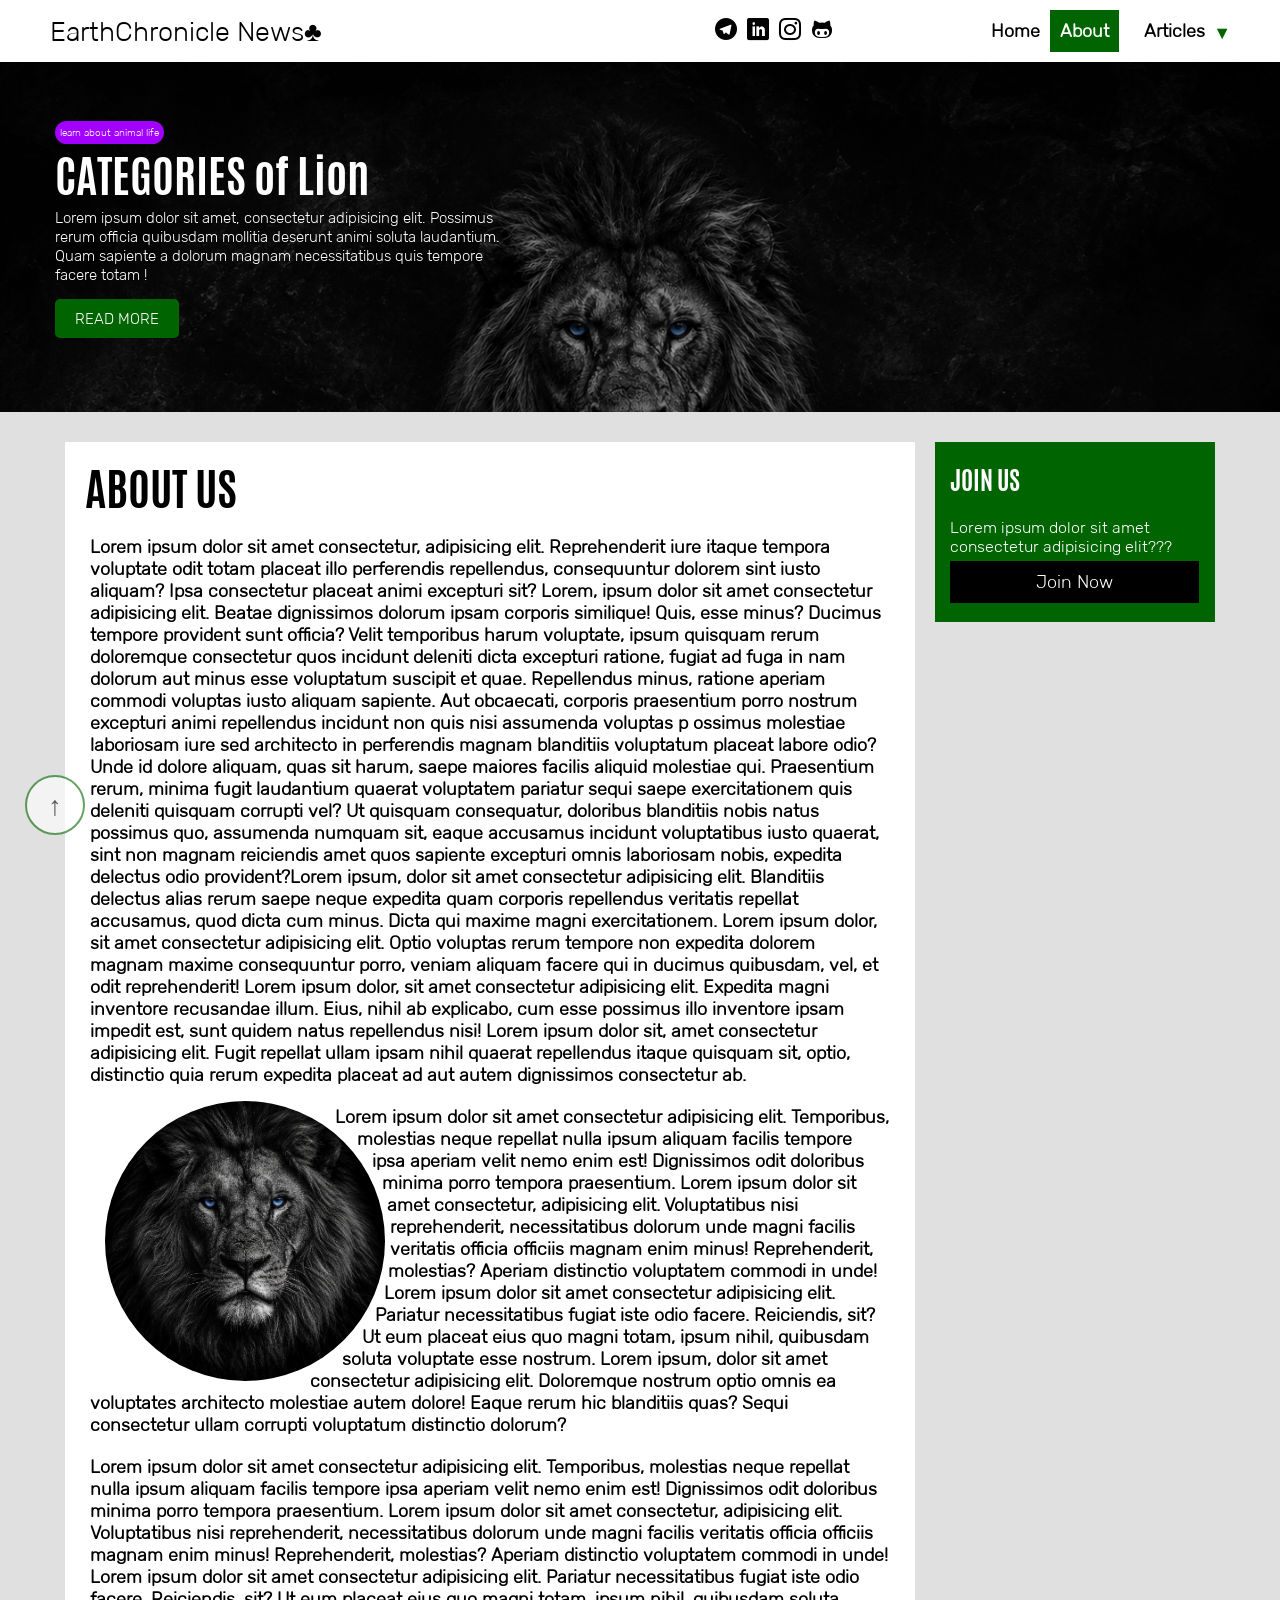
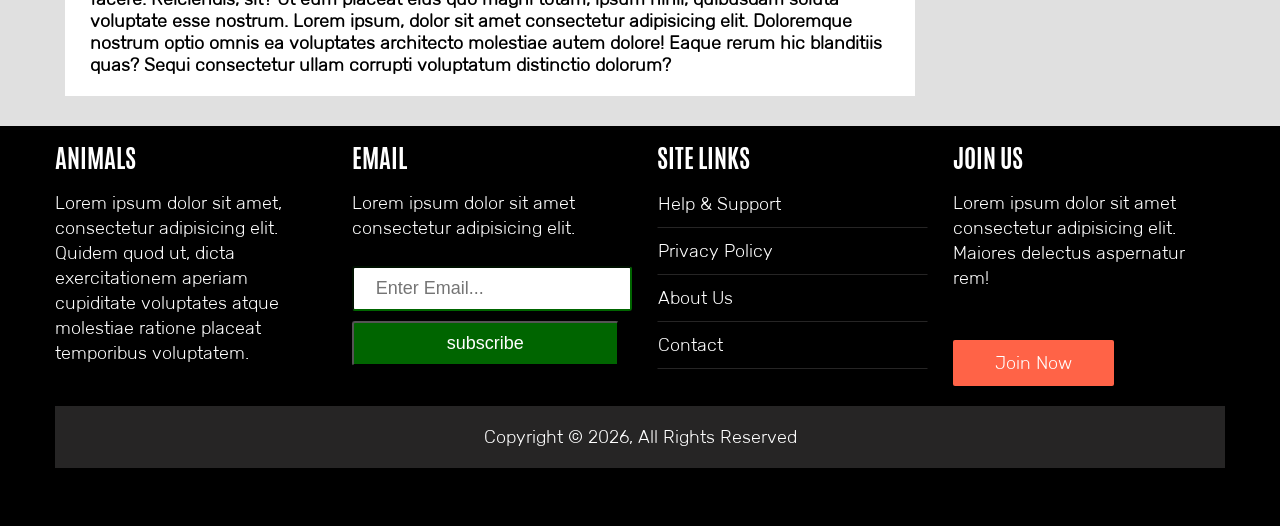
==== commit c55352cc: "feat: Responsive 768px to 946px" ====
--- a/about.html
+++ b/about.html
@@ -32,13 +32,12 @@
             <!-- -------------------------| navigation-menu |--------------------------- -->
             <nav class="menu">
                 <!-- -------------------------| navigation-hamburger-menu |--------------------------- -->
-                <!-- <label
-                    class="hamburger"
+                <label
+                    class="menu__hamburger"
                     for="menu-toggle"
                     aria-label="Toggle Navigation">
                     <input type="checkbox" id="menu-toggle" class="hamburger__input" />
-                    <span class="hamburger__icon"></span>
-                </label> -->
+                </label>
                 <ul class="menu__list">
                     <li class="menu__item">
                         <a class="menu__link" href="index.html">Home</a>
@@ -49,7 +48,7 @@
                     <li class="menu__item">
                         <a class="menu__link details" href="articles.html">Articles</a>
                         <ul class="menu__bench__list">
-                            <li class="bench__item"><a class="bench__link" href="">Environmental Articles</a></li>
+                            <li class="bench__item"><a class="bench__link" href="environmental-article.html">Environmental Articles</a></li>
                             <li class="bench__item"><a class="bench__link" href="">Watershed Management Articles</a></li>
                             <li class="bench__item"><a class="bench__link" href="">Field Study Articles</a></li>
                         </ul>
--- a/css/style.css
+++ b/css/style.css
@@ -11,6 +11,7 @@
     --color-wolf: #001a60;
     --color-fox: #1eff00;
     --color-join-btn: #ff6347;
+    --color-niagara:#00abef;
     --font-h1: 45px;
     --font-h2: 35px;
     --font-h3: 25px;
@@ -22,6 +23,13 @@
     /* --padding:;
     --morgin:; */
     --max-width: 1200px;
+    /* for hamburger menu */
+    --bar-width: 35px;
+    --bar-height: 4px;
+    --hamburger-gap:8px;
+    --hamburger-margin: 9px;
+    --animation-timing: 200ms ease-in-out;
+    --hamburger-height: calc(var(--bar-height) * 3 + var(--hamburger-gap) * 2);
 }
 /* -----------------------------------------| Tags |---------------------------------------- */
 *,
@@ -141,6 +149,9 @@
 .c-5-btn{
     background-color: var(--color-fox);
 }
+.c-6-btn{
+    background-color: var(--color-niagara);
+}
 .elevator{
     width: 60px;
     height: 60px;
@@ -276,14 +287,64 @@
     font-size: var(--font-p-improtent);
     font-weight: bold;
 }
+.menu__hamburger{
+    display: none;
+}
+.menu__hamburger{
+        /* display: flex; */
+        align-self: flex-end;
+        --x-width:calc(var(--hamburger-height)* 1.19);
+        flex-direction: column;
+        gap: var(--hamburger-gap);
+        width: max-content;
+        z-index: 6;
+        position:fixed;
+        top: 45px;
+        right: 10px;
+        cursor: pointer;
+}
+.menu__hamburger:has(#menu-toggle:focus-visible)::after,
+.menu__hamburger:has(#menu-toggle:focus-visible)::before,
+.menu__hamburger #menu-toggle:focus-visible{
+        border: 1px solid var(--background);
+        box-shadow: 0 0 1px var(--foreground);
+}
+.menu__hamburger::after,
+.menu__hamburger::before,
+.menu__hamburger #menu-toggle{
+        content: '';
+        width: var(--bar-width);
+        height: var(--bar-height);
+        background-color: green;
+        transition: opacity var(--animation-timing) , width var(--animation-timing) , transform var(--animation-timing);
+        transform-origin: left center;
+}
+.menu__hamburger:has(#menu-toggle:checked)::before{
+        transform:translate(0 , calc(var(--bar-height) / -2)) rotate(45deg);
+        width: var(--x-width);
+}
+.menu__hamburger:has(#menu-toggle:checked)::after{
+        transform:translate(0 , calc(var(--bar-height) / -2)) rotate(-45deg);
+        width: var(--x-width);  
+}
+.menu__hamburger #menu-toggle:checked{
+        opacity: 0;
+        width: 0;
+}
+.menu__hamburger #menu-toggle{
+        appearance: none;
+        border: none;
+        pointer-events: none;
+}
 .details{
     position: relative;
 }
 .details::after{
     content: "▼";
+    /* padding-right:10px; */
     position: absolute;
-    top: 30%;
-    left: 100%;
+    top: 29%;
+    left: 85%;
     transform: translate(-100% -50%);
     color: var(--color-green-website);
     transition: 0.5s;
@@ -323,6 +384,9 @@
     padding: 10px;
     transition: 0.4s;
 }
+.menu__link:not(:last-child){
+    padding: 10px 25px;
+}
 .we-are-in-page{
     background-color: var(--color-green-website);
     color: var(--color-white);
@@ -415,8 +479,7 @@
     padding: 10px 0;
     display: grid;
     grid-template-columns: 1fr 1fr 1fr;
-    grid-gap: 20px;
-    
+    grid-gap: 20px; 
 }
 .news__title{
     font-size: var(--font-h2);
@@ -488,7 +551,6 @@
 .news__different{
     padding: 10px 0;
 }
-.news__different > .news__link ,
 .news__different > .news__link{
     color: var(--color-white); 
 }
@@ -775,4 +837,335 @@
 }
 .threepage__information .threepage__link:hover{
     color: var(--color-dark-icon-hover);
+}
+/*---------------------------------| Responsive 375px |--------------------------------------*/
+
+/*---------------------------------| Responsive 375px to 512px |--------------------------------------*/
+@media (min-width: 375px) and (max-width: 512px) {
+/* -------------------------------| layout |----------------------------------- */
+    .logo-site{
+        font-size: 20px;
+    }
+    .hero__title{
+        font-size: var(--font-h2);
+    }
+    .hero__description{
+        width: 50%;
+        font-size: 12px;
+    }
+    .hero__read-more{
+        padding: 10px 15px;
+        font-size: 12px;
+    }
+    .menu__list{
+        display: none;
+    }
+    .menu__hamburger{
+        display: flex;
+        position: sticky;
+        top: 1rem;
+        left: 95%;
+        z-index: 100;
+    }
+    .menu__list{
+        width: 50%;
+        padding: 100px 0px;
+        display: block;
+        direction: rtl;
+        background-color: #62606038;
+        width:max-content;
+        min-height: 100vh;
+        position: fixed;
+        top: 0;
+        left: 100%;
+        transform: translate(0 , 0);
+        transition: var(--animation-timing);
+    }
+    .menu__item{
+        padding: 20px 10px;
+        display: flex;
+        justify-content: flex-start;
+        align-content: flex-start;
+        z-index: 50;
+    }
+    .menu__hamburger:has(#menu-toggle:checked) ~ .menu__list{
+        padding: 100px 0px;
+        display: block;
+        min-height: 10000px;
+        position: fixed;
+        top: 0;
+        left: 100%;
+        transform: translate(-100% ,0);
+    }
+    .menu__bench__list{
+        display: none;
+        transition: 1s;
+    }
+    .menu__item:last-child:hover > .menu__bench__list{
+        width: 100%;
+        display: block;
+        position: absolute;
+        top: 20%;
+        left: 30%;
+        transform: translate(-50% , -20%);
+        background-color: var(--color-light-gray);
+        padding: 10px 15px;
+        border-radius: 25px;
+    }
+    footer{
+        min-height: 800px;
+        /* overflow:scroll; */
+    }
+    .footer__list{
+        grid-template-columns: 1fr;
+    }
+    .footer__item{
+        border-bottom: 1px solid white;
+    }
+    .footer__item:last-child{
+        display: none;
+    }
+    .footer__copyright{
+        padding: 15px 35px;
+        font-size: 16px;
+    }
+    .footer__item:nth-child(2){
+        display: flex;
+        flex-direction: column;
+        align-items: center;
+    }
+    .footer__item:nth-child(2) > .footer__title,
+    .footer__item:nth-child(2) > .footer__description{
+        align-self: flex-start;
+    }
+    .footer__item > input{
+        padding: 10px 50px;
+    }
+    .footer__item > input[type="submit"]{
+        padding: 10px 120px;
+    }
+    .footer__copyright{
+        padding: 10px 30px;
+    }
+    /* ----------------------------------| pages |----------------------------------- */
+    .news__list{
+        width: 100%;
+        padding: 10px 0;
+        display: grid;
+        grid-template-columns: 1fr;
+        grid-template-rows:repeat(1 , 1fr);
+        grid-gap: 20px; 
+    }
+    .news__card:first-child{
+        display: grid;
+        grid-column: 1/2;
+        grid-template-columns: repeat(1,1fr);
+    }
+    .news__card:last-child{
+        display: grid;
+        grid-column: 1/2;
+        grid-row: 3/4;
+        grid-template-columns: repeat(1,1fr);
+    }
+    .about__adv,
+    .adv__article,
+    .adv__article{
+        display: none;
+    }
+    .about__info,
+    .articles__news,
+    .info__article,
+    .threepage__news{
+        grid-column: 1/3;
+    }
+    .wrapper{
+        width: 280px;
+    }
+    .threepage__item{
+        padding: 10px;
+        display: flex;
+        flex-direction: column;
+        align-items: center;
+        border:1px solid var(--color-dark-icon-hover);
+    }
+    .browse__category{
+        padding: 10px 5px;
+        display: grid;
+        grid-template-columns: 325px;
+        justify-content: center;
+    }
+    .latest__list{
+        padding: 10px 5px;
+        display: grid;
+        grid-template-columns:325px;
+        justify-content: center;
+    }
+}
+/*---------------------------------| Responsive 512px to 768px |--------------------------------------*/
+@media (min-width: 512px) and (max-width: 768px) {
+    /* -------------------------------| layout |----------------------------------- */
+    .logo-site{
+        font-size: 28px;
+    }
+    .menu__list{
+        display: none;
+    }
+    .menu__hamburger{
+        display: flex;
+        position: sticky;
+        top: 1rem;
+        left: 95%;
+        z-index: 100;
+    }
+    .menu__list{
+        width: 50%;
+        padding: 100px 0px;
+        display: block;
+        direction: rtl;
+        background-color: #62606038;
+        width:max-content;
+        min-height: 100vh;
+        position: fixed;
+        top: 0;
+        left: 100%;
+        transform: translate(0 , 0);
+        transition: var(--animation-timing);
+    }
+    .menu__item{
+        padding: 20px 10px;
+        display: flex;
+        justify-content: flex-start;
+        align-content: flex-start;
+        z-index: 50;
+    }
+    .menu__hamburger:has(#menu-toggle:checked) ~ .menu__list{
+        padding: 100px 0px;
+        display: block;
+        min-height: 10000px;
+        position: fixed;
+        top: 0;
+        left: 100%;
+        transform: translate(-100% ,0);
+    }
+    .menu__bench__list{
+        display: none;
+        transition: 1s;
+    }
+    .menu__item:last-child:hover > .menu__bench__list{
+        width: 100%;
+        display: block;
+        position: absolute;
+        top: 20%;
+        left: 30%;
+        transform: translate(-50% , -20%);
+        background-color: var(--color-light-gray);
+        padding: 10px 15px;
+        border-radius: 25px;
+    }
+    footer{
+        min-height: 650px;
+        /* overflow:scroll; */
+    }
+    .footer__list{
+        grid-template-columns: 1fr 1fr;
+    }
+    .footer__copyright{
+        padding: 15px 35px;
+        text-align: center;
+        background-color: #262525;
+        font-size: 16px;
+    }
+    /* ----------------------------------| pages |----------------------------------- */
+    .news__title{
+        font-size: 25px;
+        padding: 5px 0;
+    }
+    .news__list{
+        width: 100%;
+        padding: 10px 0;
+        display: grid;
+        grid-template-columns: 1fr 1fr;
+        /* grid-template-rows: 1fr 1fr 1fr; */
+        grid-gap: 20px; 
+    }
+    .news__description{
+        display: none;
+    }
+    .news__card:first-child{
+        display: grid;
+        grid-column: 1/2;
+        grid-template-columns: repeat(1,1fr);
+    }
+    .news__card:nth-child(2){
+        grid-column: 2/3;
+        grid-row: 1/2;
+    }
+    .news__card:nth-child(3){
+        grid-column: 2/3;
+        grid-row: 2/3;
+    }
+    .news__card:nth-child(4){
+        grid-column: 1/2;
+        grid-row: 3/4;
+    }
+    .news__card:nth-child(5){
+        grid-column: 2/3;
+        grid-row: 3/4;
+    }
+    .news__card:nth-child(6){
+        display: none;
+    }
+    .news__card:last-child{
+        display: grid;
+        grid-column: 1/2;
+        grid-row: 2/3;
+        grid-template-columns: repeat(1,1fr);
+    }
+    .news__card:nth-child(6){
+        grid-column: 3/4;
+    }
+    .about__adv,
+    .adv__article,
+    .adv__article{
+        display: none;
+    }
+    .about__info,
+    .articles__news,
+    .info__article,
+    .threepage__news{
+        grid-column: 1/3;
+    }
+    .wrapper{
+        width: 280px;
+    }
+}
+/*---------------------------------| Responsive 768px to 946px |--------------------------------------*/
+@media (min-width: 768px) and (max-width: 946px){
+    .footer__list{
+        padding: 10px 0px 20px 0px;
+        display: grid;
+        grid-template-columns: 1fr 1fr 1fr;
+        grid-gap: 25px;
+        line-height: 25px;
+        font-size: var(--font-p-improtent);
+    }
+    .footer__item:last-child{
+        display: none;
+    }
+    .footer__copyright{
+        margin-top: 10px;
+        padding: 15px 40px;
+        font-size: 18px;
+    }
+    .about__adv,
+    .adv__article,
+    .adv__article{
+        display: none;
+    }
+    .about__info,
+    .articles__news,
+    .info__article,
+    .threepage__news{
+        grid-column: 1/3;
+    }
 }
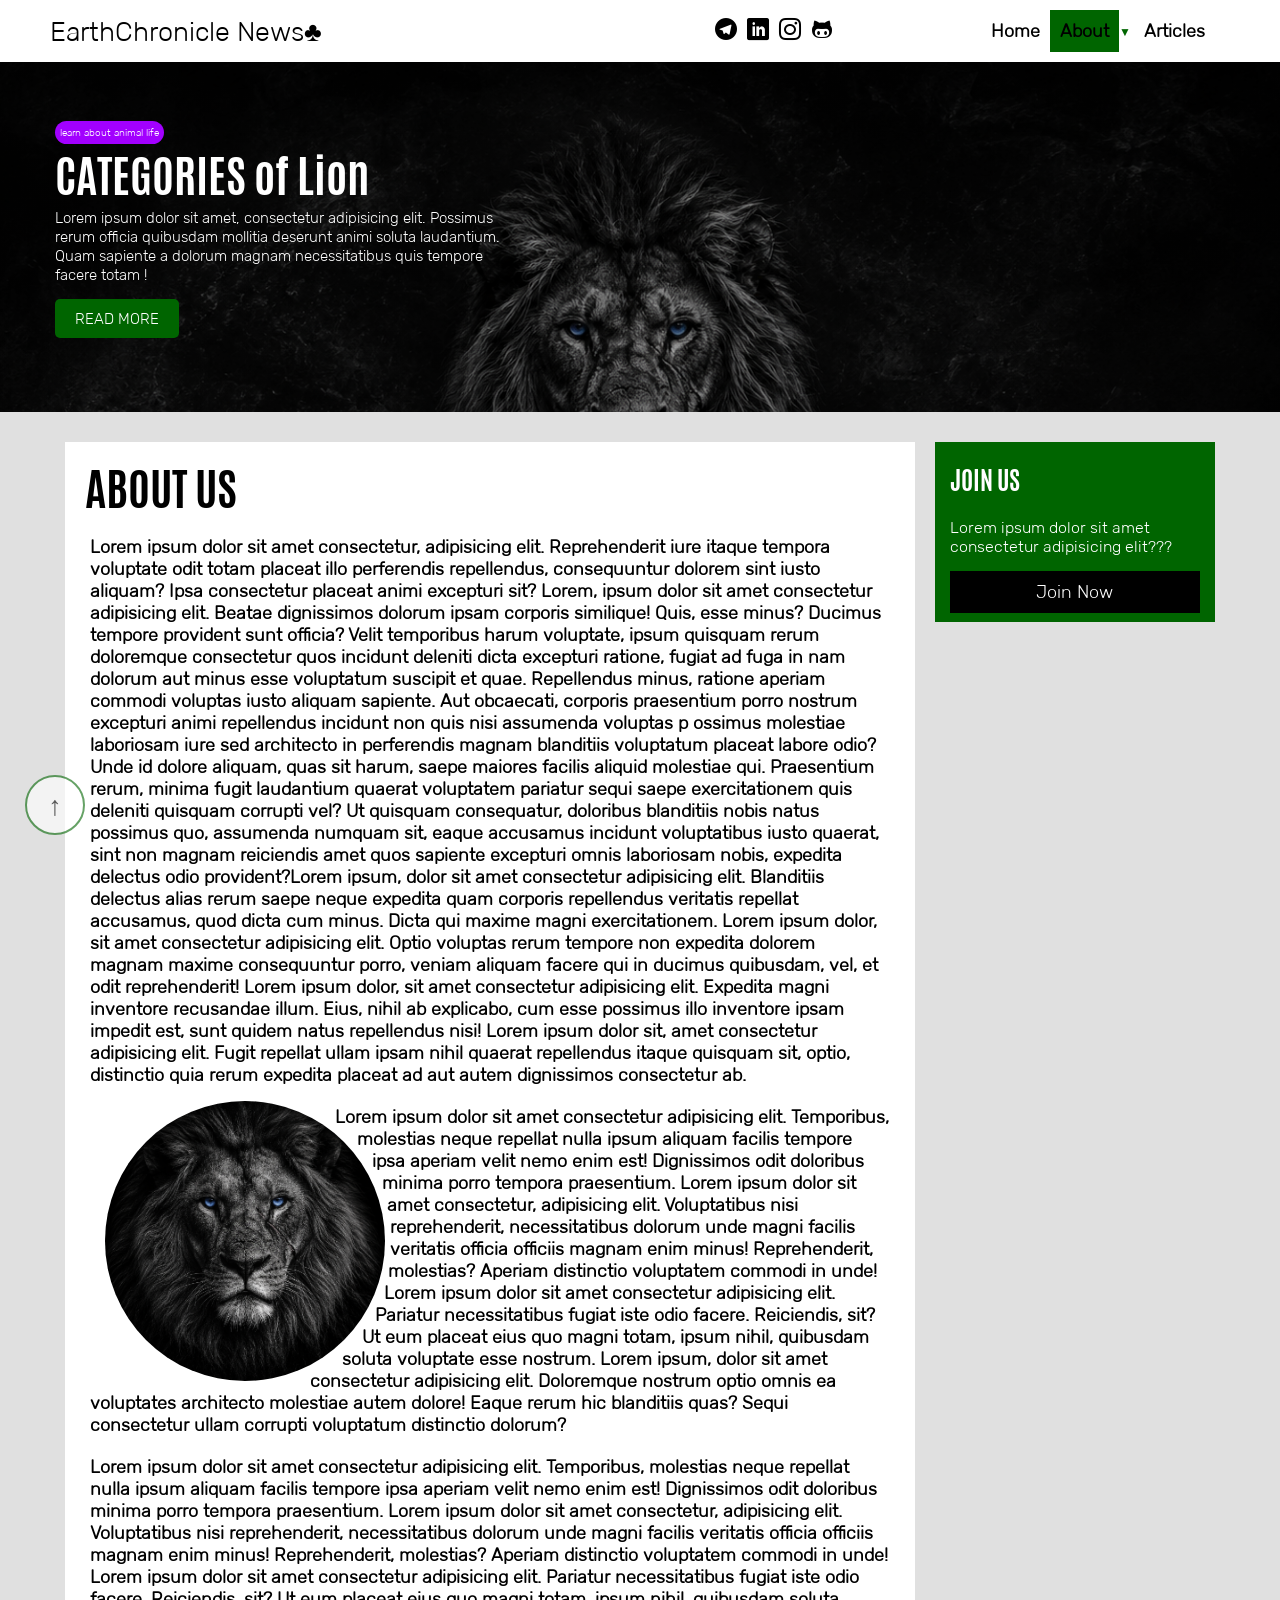
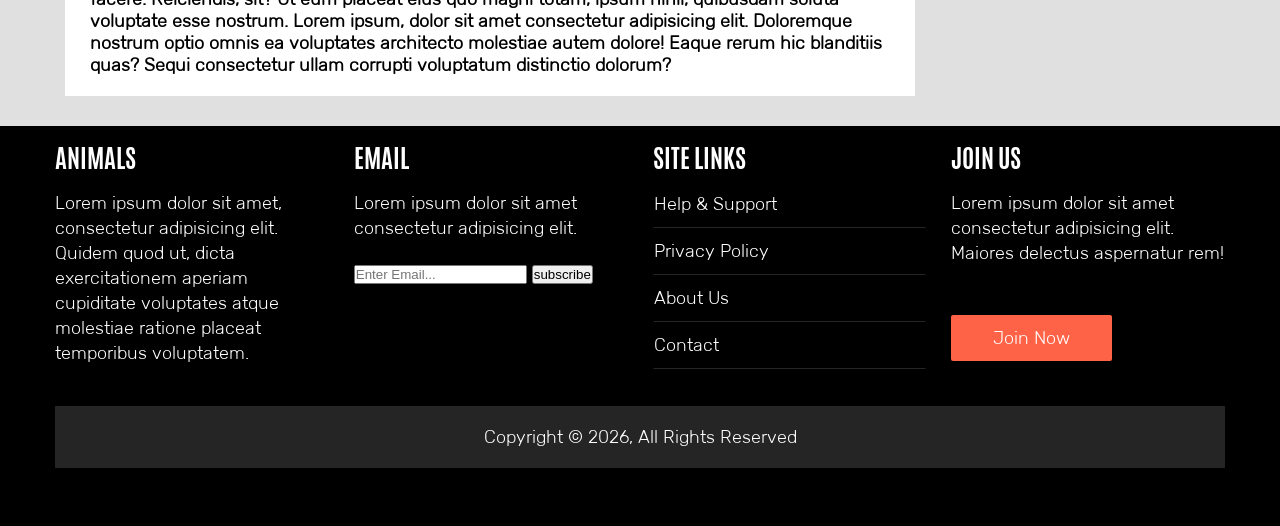
==== commit 224f1fe5: "fix: Fix sidebar dropdown" ====
--- a/about.html
+++ b/about.html
@@ -1,153 +1,252 @@
-<!DOCTYPE html>
+<!doctype html>
 <html lang="en">
-<head>
-    <meta charset="UTF-8">
-    <meta name="viewport" content="width=device-width, initial-scale=1.0">
-    <title>About | Animals-Life</title>
-    <link rel="stylesheet" href="css/icons.css">
-    <link rel="stylesheet" href="css/style.css">
-    <link rel="icon" href="images/favicons/favicon-96x96.png">
-</head>
-<body>
+  <head>
+    <meta charset="UTF-8" />
+    <meta name="viewport" content="width=device-width, initial-scale=1.0" />
+    <title>About | Earth Chronicle</title>
+    <link rel="stylesheet" href="css/icons.css" />
+    <link rel="stylesheet" href="css/style.css" />
+    <link rel="icon" href="images/favicons/favicon-96x96.png" />
+  </head>
+  <body>
     <!-- -------------------------| header |--------------------------- -->
     <header>
-        <div class="middle nav-inner"> 
-            <!-- -------------------------| logo-website |--------------------------- -->
-            <a class="logo-site" href="#">EarthChronicle News♣</a>
-            <!-- -------------------------| socials-icon |--------------------------- -->
-            <div class="socials">
-                <a class="socials__links" href="#">
-                    <i class="icon-telegram"></i>
-                </a>
-                <a class="socials__links" href="#">
-                    <i class="icon-linkedin"></i>
-                </a>
-                <a class="socials__links" href="#">
-                    <i class="icon-instagram"></i>
-                </a>
-                <a class="socials__links" href="#">
-                    <i class="icon-github"></i>
-                </a>
-            </div>
-            <!-- -------------------------| navigation-menu |--------------------------- -->
-            <nav class="menu">
-                <!-- -------------------------| navigation-hamburger-menu |--------------------------- -->
-                <label
-                    class="menu__hamburger"
-                    for="menu-toggle"
-                    aria-label="Toggle Navigation">
-                    <input type="checkbox" id="menu-toggle" class="hamburger__input" />
-                </label>
-                <ul class="menu__list">
-                    <li class="menu__item">
-                        <a class="menu__link" href="index.html">Home</a>
-                    </li>
-                    <li class="menu__item">
-                        <a class="menu__link we-are-in-page" href="about.html">About</a>
-                    </li>
-                    <li class="menu__item">
-                        <a class="menu__link details" href="articles.html">Articles</a>
-                        <ul class="menu__bench__list">
-                            <li class="bench__item"><a class="bench__link" href="environmental-article.html">Environmental Articles</a></li>
-                            <li class="bench__item"><a class="bench__link" href="">Watershed Management Articles</a></li>
-                            <li class="bench__item"><a class="bench__link" href="">Field Study Articles</a></li>
-                        </ul>
-                    </li>
-                </ul>
-            </nav>
-        </div>
+      <div class="middle nav-inner">
+        <!-- -------------------------| logo-website |--------------------------- -->
+        <a class="logo-site" href="index.html">EarthChronicle News♣</a>
+        <!-- -------------------------| socials-icon |--------------------------- -->
+        <div class="socials">
+          <a class="socials__links" href="#" aria-label="Telegram">
+            <i class="icon-telegram"></i>
+          </a>
+          <a class="socials__links" href="#" aria-label="LinkedIn">
+            <i class="icon-linkedin"></i>
+          </a>
+          <a class="socials__links" href="#" aria-label="Instagram">
+            <i class="icon-instagram"></i>
+          </a>
+          <a class="socials__links" href="#" aria-label="GitHub">
+            <i class="icon-github"></i>
+          </a>
+        </div>
+        <!-- -------------------------| navigation-menu |--------------------------- -->
+        <nav class="menu" aria-label="Main Navigation">
+          <!-- -------------------------| navigation-hamburger-menu |--------------------------- -->
+          <label
+            class="menu__hamburger"
+            for="menu-toggle"
+            aria-label="Toggle Navigation">
+            <input type="checkbox" id="menu-toggle" class="hamburger__input" />
+          </label>
+          <ul class="menu__list">
+            <li class="menu__item">
+              <a class="menu__link" href="index.html">Home</a>
+            </li>
+            <li class="menu__item">
+              <a class="menu__link we-are-in-page" href="about.html">About</a>
+            </li>
+            <li class="menu__item">
+              <a class="menu__link details" href="articles.html">Articles</a>
+              <ul class="menu__bench__list">
+                <li class="bench__item">
+                  <a class="bench__link" href="environmental-article.html"
+                    >Environmental Articles</a
+                  >
+                </li>
+                <li class="bench__item">
+                  <a class="bench__link" href="#"
+                    >Watershed Management Articles</a
+                  >
+                </li>
+                <li class="bench__item">
+                  <a class="bench__link" href="#">Field Study Articles</a>
+                </li>
+              </ul>
+            </li>
+          </ul>
+        </nav>
+      </div>
     </header>
     <!-- -------------------------| main-about |--------------------------- -->
     <main class="about">
-        <!-- -------------------------| general-hero-classes (between index and about)|--------------------------- -->
-        <section class="hero">
-            <div class="middle">
-                <div class="hero__information">
-                    <a class="hero__link" href="">learn about animal life</a>
-                    <h1 class="hero__title">CATEGORIES of Lion</h1>
-                    <p class="hero__description">Lorem ipsum dolor sit amet, consectetur adipisicing elit. Possimus rerum
-                        officia quibusdam mollitia deserunt animi soluta laudantium. Quam
-                        sapiente a dolorum magnam necessitatibus quis tempore facere totam
-                        !</p>
-                    <a class="hero__read-more" href="">READ MORE</a>
-                </div>
-            </div>
-        </section>
-    
-    <!-- -------------------------| about-site |--------------------------- -->
-     <section class="about__site">
+      <!-- -------------------------| general-hero-classes (between index and about)|--------------------------- -->
+      <section class="hero">
         <div class="middle">
-            <ul class="about__line">
-                <!-- info ==> information -->
-                <li class="about__info">
-                    <h1 class="about__title">ABOUT US</h1>
-                    <p class="about__description">Lorem ipsum dolor sit amet consectetur, adipisicing elit. Reprehenderit iure itaque tempora voluptate odit totam placeat illo perferendis repellendus, consequuntur dolorem sint iusto aliquam? Ipsa consectetur placeat animi excepturi sit?
-                    Lorem, ipsum dolor sit amet consectetur adipisicing elit. Beatae dignissimos dolorum ipsam corporis
-                    similique! Quis, esse minus? Ducimus tempore provident sunt officia? Velit temporibus harum
-                    voluptate, ipsum quisquam rerum doloremque consectetur quos incidunt deleniti dicta excepturi
-                    ratione, fugiat ad fuga in nam dolorum aut minus esse voluptatum suscipit et quae. Repellendus
-                    minus, ratione aperiam commodi voluptas iusto aliquam sapiente. Aut obcaecati, corporis
-                    praesentium porro nostrum excepturi animi repellendus incidunt non quis nisi assumenda voluptas
-                    p   ossimus molestiae laboriosam iure sed architecto in perferendis magnam blanditiis voluptatum
-                    placeat labore odio? Unde id dolore aliquam, quas sit harum, saepe maiores facilis aliquid molestiae
-                    qui. Praesentium rerum, minima fugit laudantium quaerat voluptatem pariatur sequi saepe
-                    exercitationem quis deleniti quisquam corrupti vel? Ut quisquam consequatur, doloribus
-                    blanditiis nobis natus possimus quo, assumenda numquam sit, eaque accusamus incidunt
-                    voluptatibus iusto quaerat, sint non magnam reiciendis amet quos sapiente excepturi omnis
-                    laboriosam nobis, expedita delectus odio provident?Lorem ipsum, dolor sit amet consectetur adipisicing elit. Blanditiis delectus alias rerum saepe neque expedita quam corporis repellendus veritatis repellat accusamus, quod dicta cum minus. Dicta qui maxime magni exercitationem. Lorem ipsum dolor, sit amet consectetur adipisicing elit. Optio voluptas rerum tempore non expedita dolorem magnam maxime consequuntur porro, veniam aliquam facere qui in ducimus quibusdam, vel, et odit reprehenderit! Lorem ipsum dolor, sit amet consectetur adipisicing elit. Expedita magni inventore recusandae illum. Eius, nihil ab explicabo, cum esse possimus illo inventore ipsam impedit est, sunt quidem natus repellendus nisi! Lorem ipsum dolor sit, amet consectetur adipisicing elit. Fugit repellat ullam ipsam nihil quaerat repellendus itaque quisquam sit, optio, distinctio quia rerum expedita placeat ad aut autem dignissimos consectetur ab.
-                    </p>
-                    <div class="wrapper">
-                        <img src="images/animal4.png" alt="About-image">
-                    </div>
-                    <p class="about__description">Lorem ipsum dolor sit amet consectetur adipisicing elit. Temporibus, molestias neque repellat nulla ipsum aliquam facilis tempore ipsa aperiam velit nemo enim est! Dignissimos odit doloribus minima porro tempora praesentium. Lorem ipsum dolor sit amet consectetur, adipisicing elit. Voluptatibus nisi reprehenderit, necessitatibus dolorum unde magni facilis veritatis officia officiis magnam enim minus! Reprehenderit, molestias? Aperiam distinctio voluptatem commodi in unde! Lorem ipsum dolor sit amet consectetur adipisicing elit. Pariatur necessitatibus fugiat iste odio facere. Reiciendis, sit? Ut eum placeat eius quo magni totam, ipsum nihil, quibusdam soluta voluptate esse nostrum. Lorem ipsum, dolor sit amet consectetur adipisicing elit. Doloremque nostrum optio omnis ea voluptates architecto molestiae autem dolore! Eaque rerum hic blanditiis quas? Sequi consectetur ullam corrupti voluptatum distinctio dolorum?</p>
-                    <p class="about__description">Lorem ipsum dolor sit amet consectetur adipisicing elit. Temporibus, molestias neque repellat nulla ipsum aliquam facilis tempore ipsa aperiam velit nemo enim est! Dignissimos odit doloribus minima porro tempora praesentium. Lorem ipsum dolor sit amet consectetur, adipisicing elit. Voluptatibus nisi reprehenderit, necessitatibus dolorum unde magni facilis veritatis officia officiis magnam enim minus! Reprehenderit, molestias? Aperiam distinctio voluptatem commodi in unde! Lorem ipsum dolor sit amet consectetur adipisicing elit. Pariatur necessitatibus fugiat iste odio facere. Reiciendis, sit? Ut eum placeat eius quo magni totam, ipsum nihil, quibusdam soluta voluptate esse nostrum. Lorem ipsum, dolor sit amet consectetur adipisicing elit. Doloremque nostrum optio omnis ea voluptates architecto molestiae autem dolore! Eaque rerum hic blanditiis quas? Sequi consectetur ullam corrupti voluptatum distinctio dolorum?</p>
-                </li>
-                <!-- adv ==> advertisement -->
-                <li class="about__adv">
-                    <h2 class="adv__title">JOIN US</h2>
-                    <p class="adv__description">Lorem ipsum dolor sit amet consectetur adipisicing elit??? </p>
-                    <a class="adv__link" href="#">Join Now</a>
-                </li>
+          <div class="hero__information">
+            <a class="hero__link" href="#">learn about animal life</a>
+            <h1 class="hero__title">CATEGORIES of Lion</h1>
+            <p class="hero__description">
+              Lorem ipsum dolor sit amet, consectetur adipisicing elit. Possimus
+              rerum officia quibusdam mollitia deserunt animi soluta laudantium.
+              Quam sapiente a dolorum magnam necessitatibus quis tempore facere
+              totam !
+            </p>
+            <a class="hero__read-more" href="#">READ MORE</a>
+          </div>
+        </div>
+      </section>
+
+      <!-- -------------------------| about-site |--------------------------- -->
+      <section class="about__site">
+        <div class="middle">
+          <ul class="about__line">
+            <!-- info ==> information -->
+            <li class="about__info">
+              <h1 class="about__title">ABOUT US</h1>
+              <p class="about__description">
+                Lorem ipsum dolor sit amet consectetur, adipisicing elit.
+                Reprehenderit iure itaque tempora voluptate odit totam placeat
+                illo perferendis repellendus, consequuntur dolorem sint iusto
+                aliquam? Ipsa consectetur placeat animi excepturi sit? Lorem,
+                ipsum dolor sit amet consectetur adipisicing elit. Beatae
+                dignissimos dolorum ipsam corporis similique! Quis, esse minus?
+                Ducimus tempore provident sunt officia? Velit temporibus harum
+                voluptate, ipsum quisquam rerum doloremque consectetur quos
+                incidunt deleniti dicta excepturi ratione, fugiat ad fuga in nam
+                dolorum aut minus esse voluptatum suscipit et quae. Repellendus
+                minus, ratione aperiam commodi voluptas iusto aliquam sapiente.
+                Aut obcaecati, corporis praesentium porro nostrum excepturi
+                animi repellendus incidunt non quis nisi assumenda voluptas p
+                ossimus molestiae laboriosam iure sed architecto in perferendis
+                magnam blanditiis voluptatum placeat labore odio? Unde id dolore
+                aliquam, quas sit harum, saepe maiores facilis aliquid molestiae
+                qui. Praesentium rerum, minima fugit laudantium quaerat
+                voluptatem pariatur sequi saepe exercitationem quis deleniti
+                quisquam corrupti vel? Ut quisquam consequatur, doloribus
+                blanditiis nobis natus possimus quo, assumenda numquam sit,
+                eaque accusamus incidunt voluptatibus iusto quaerat, sint non
+                magnam reiciendis amet quos sapiente excepturi omnis laboriosam
+                nobis, expedita delectus odio provident?Lorem ipsum, dolor sit
+                amet consectetur adipisicing elit. Blanditiis delectus alias
+                rerum saepe neque expedita quam corporis repellendus veritatis
+                repellat accusamus, quod dicta cum minus. Dicta qui maxime magni
+                exercitationem. Lorem ipsum dolor, sit amet consectetur
+                adipisicing elit. Optio voluptas rerum tempore non expedita
+                dolorem magnam maxime consequuntur porro, veniam aliquam facere
+                qui in ducimus quibusdam, vel, et odit reprehenderit! Lorem
+                ipsum dolor, sit amet consectetur adipisicing elit. Expedita
+                magni inventore recusandae illum. Eius, nihil ab explicabo, cum
+                esse possimus illo inventore ipsam impedit est, sunt quidem
+                natus repellendus nisi! Lorem ipsum dolor sit, amet consectetur
+                adipisicing elit. Fugit repellat ullam ipsam nihil quaerat
+                repellendus itaque quisquam sit, optio, distinctio quia rerum
+                expedita placeat ad aut autem dignissimos consectetur ab.
+              </p>
+              <div class="wrapper">
+                <img src="images/animal4.png" alt="About us image" />
+              </div>
+              <p class="about__description">
+                Lorem ipsum dolor sit amet consectetur adipisicing elit.
+                Temporibus, molestias neque repellat nulla ipsum aliquam facilis
+                tempore ipsa aperiam velit nemo enim est! Dignissimos odit
+                doloribus minima porro tempora praesentium. Lorem ipsum dolor
+                sit amet consectetur, adipisicing elit. Voluptatibus nisi
+                reprehenderit, necessitatibus dolorum unde magni facilis
+                veritatis officia officiis magnam enim minus! Reprehenderit,
+                molestias? Aperiam distinctio voluptatem commodi in unde! Lorem
+                ipsum dolor sit amet consectetur adipisicing elit. Pariatur
+                necessitatibus fugiat iste odio facere. Reiciendis, sit? Ut eum
+                placeat eius quo magni totam, ipsum nihil, quibusdam soluta
+                voluptate esse nostrum. Lorem ipsum, dolor sit amet consectetur
+                adipisicing elit. Doloremque nostrum optio omnis ea voluptates
+                architecto molestiae autem dolore! Eaque rerum hic blanditiis
+                quas? Sequi consectetur ullam corrupti voluptatum distinctio
+                dolorum?
+              </p>
+              <p class="about__description">
+                Lorem ipsum dolor sit amet consectetur adipisicing elit.
+                Temporibus, molestias neque repellat nulla ipsum aliquam facilis
+                tempore ipsa aperiam velit nemo enim est! Dignissimos odit
+                doloribus minima porro tempora praesentium. Lorem ipsum dolor
+                sit amet consectetur, adipisicing elit. Voluptatibus nisi
+                reprehenderit, necessitatibus dolorum unde magni facilis
+                veritatis officia officiis magnam enim minus! Reprehenderit,
+                molestias? Aperiam distinctio voluptatem commodi in unde! Lorem
+                ipsum dolor sit amet consectetur adipisicing elit. Pariatur
+                necessitatibus fugiat iste odio facere. Reiciendis, sit? Ut eum
+                placeat eius quo magni totam, ipsum nihil, quibusdam soluta
+                voluptate esse nostrum. Lorem ipsum, dolor sit amet consectetur
+                adipisicing elit. Doloremque nostrum optio omnis ea voluptates
+                architecto molestiae autem dolore! Eaque rerum hic blanditiis
+                quas? Sequi consectetur ullam corrupti voluptatum distinctio
+                dolorum?
+              </p>
+            </li>
+            <!-- adv ==> advertisement -->
+            <li class="about__adv">
+              <h2 class="adv__title">JOIN US</h2>
+              <p class="adv__description">
+                Lorem ipsum dolor sit amet consectetur adipisicing elit???
+              </p>
+              <a class="adv__link" href="#">Join Now</a>
+            </li>
+          </ul>
+        </div>
+      </section>
+      <a class="scroll" href="#" aria-label="Scroll to top">
+        <div class="elevator">
+          <i>↑</i>
+        </div>
+      </a>
+    </main>
+    <!-- -------------------------| footer |--------------------------- -->
+    <footer>
+      <div class="middle">
+        <ul class="footer__list">
+          <li class="footer__item">
+            <h3 class="footer__title">ANIMALS</h3>
+            <p class="footer__description">
+              Lorem ipsum dolor sit amet, consectetur adipisicing elit. Quidem
+              quod ut, dicta exercitationem aperiam cupiditate voluptates atque
+              molestiae ratione placeat temporibus voluptatem.
+            </p>
+          </li>
+          <li class="footer__item">
+            <h3 class="footer__title">EMAIL</h3>
+            <p class="footer__description">
+              Lorem ipsum dolor sit amet consectetur adipisicing elit.
+            </p>
+            <form class="footer__form" action="#" method="POST">
+              <input
+                class="email"
+                type="email"
+                name="email"
+                placeholder="Enter Email..."
+                required
+                aria-label="Email Address" />
+              <button type="submit" class="footer__submit">subscribe</button>
+            </form>
+          </li>
+          <li class="footer__item">
+            <h3 class="footer__title">SITE LINKS</h3>
+            <ul class="footer__point">
+              <li class="point__item">
+                <a class="point__link" href="#">Help & Support</a>
+              </li>
+              <li class="point__item">
+                <a class="point__link" href="#">Privacy Policy</a>
+              </li>
+              <li class="point__item">
+                <a class="point__link" href="about.html">About Us</a>
+              </li>
+              <li class="point__item">
+                <a class="point__link" href="#">Contact</a>
+              </li>
             </ul>
-        </div>
-     </section>
-     <a class="scroll" href="#">
-                <div class="elevator">
-                    <i>↑</i>
-                </div>
-            </a>
-     </main>
-    <!-- -------------------------| footer |--------------------------- -->
-    <footer> 
-        <div class="middle">
-            <ul class="footer__list">
-                <li class="footer__item">
-                    <h3 class="footer__title">ANIMALS</h3>
-                    <p class="footer__description">Lorem ipsum dolor sit amet, consectetur adipisicing elit. Quidem quod ut, dicta exercitationem aperiam cupiditate voluptates atque molestiae ratione placeat temporibus voluptatem.</p>
-                </li>
-                <li class="footer__item">
-                    <h3 class="footer__title">EMAIL</h3>
-                    <p class="footer__description">Lorem ipsum dolor sit amet consectetur adipisicing elit.</p>
-                    <input class="email" type="email" placeholder="Enter Email...">
-                    <input type="submit" value="subscribe">
-                </li>
-                <li class="footer__item">
-                    <h3 class="footer__title">SITE LINKS</h3>
-                    <ul class="footer__point">
-                        <li class="point__item"><a class="point__link" href="#">Help & Support</a></li>
-                        <li class="point__item"><a class="point__link" href="#">Privacy Policy</a></li>
-                        <li class="point__item"><a class="point__link" href="about.html">About Us</a></li>
-                        <li class="point__item"><a class="point__link" href="#">Contact</a></li>
-                    </ul>
-                </li>
-                <li class="footer__item">
-                    <h3 class="footer__title">JOIN US</h3>
-                    <p class="footer__description">Lorem ipsum dolor sit amet consectetur adipisicing elit. Maiores delectus aspernatur rem!</p>
-                    <a class="footer__link" href="#">Join Now</a>
-                </li>
-            </ul>
-            <div class="footer__copyright">Copyright &copy; 2026, All Rights Reserved</div>
-        </div>
+          </li>
+          <li class="footer__item">
+            <h3 class="footer__title">JOIN US</h3>
+            <p class="footer__description">
+              Lorem ipsum dolor sit amet consectetur adipisicing elit. Maiores
+              delectus aspernatur rem!
+            </p>
+            <a class="footer__link" href="#">Join Now</a>
+          </li>
+        </ul>
+        <div class="footer__copyright">
+          Copyright &copy; 2026, All Rights Reserved
+        </div>
+      </div>
     </footer>
-</body>
-</html>+  </body>
+</html>
--- a/css/style.css
+++ b/css/style.css
@@ -1,1171 +1,1300 @@
 /* -----------------------------------------| Variables |---------------------------------------- */
-:root{
-    --color-light-gray: #e0e0e0;
-    --color-dark-icon-hover: #4e4e4e87;
-    --color-green-website: #006500;
-    --color-white: #ffffff;
-    --color-black: #000000;
-    --color-lion: #ff2600;
-    --color-leopart: #a200ff;
-    --color-cat: #5f1004;
-    --color-wolf: #001a60;
-    --color-fox: #1eff00;
-    --color-join-btn: #ff6347;
-    --color-niagara:#00abef;
-    --font-h1: 45px;
-    --font-h2: 35px;
-    --font-h3: 25px;
-    --font-p: 15px;
-    --font-p-improtent: 18px;
-    --font-a-animal: 10px;
-    --font-icon: 22px;
-    --font-icon-improtent: 27px;
-    /* --padding:;
-    --morgin:; */
-    --max-width: 1200px;
-    /* for hamburger menu */
-    --bar-width: 35px;
-    --bar-height: 4px;
-    --hamburger-gap:8px;
-    --hamburger-margin: 9px;
-    --animation-timing: 200ms ease-in-out;
-    --hamburger-height: calc(var(--bar-height) * 3 + var(--hamburger-gap) * 2);
-}
+:root {
+  --color-light-gray: #e0e0e0;
+  --color-dark-icon-hover: #4e4e4e87;
+  --color-green-website: #006500;
+  --color-white: #ffffff;
+  --color-black: #000000;
+  --color-lion: #ff2600;
+  --color-leopart: #a200ff;
+  --color-cat: #5f1004;
+  --color-wolf: #001a60;
+  --color-fox: #1eff00;
+  --color-join-btn: #ff6347;
+  --color-niagara: #00abef;
+  --font-h1: 45px;
+  --font-h2: 35px;
+  --font-h3: 25px;
+  --font-p: 15px;
+  --font-p-improtent: 18px;
+  --font-a-animal: 10px;
+  --font-icon: 22px;
+  --font-icon-improtent: 27px;
+  --max-width: 1200px;
+  /* for hamburger menu */
+  --bar-width: 35px;
+  --bar-height: 4px;
+  --hamburger-gap: 8px;
+  --hamburger-margin: 9px;
+  --animation-timing: 200ms ease-in-out;
+  --hamburger-height: calc(var(--bar-height) * 3 + var(--hamburger-gap) * 2);
+}
+
 /* -----------------------------------------| Tags |---------------------------------------- */
 *,
 *::after,
-*::before{
-    padding: 0;
-    margin: 0;
-    box-sizing: border-box;
-}
-html{
-    scroll-behavior: smooth;
-}
-body{
-    background-color: var(--color-light-gray);
-    font-family: 'font-rubik-light';
-}
-h1,h2,h3,
-h4,h5,h6{
-    font-family: 'font-antonio-bold';
-}
-ul{
-    list-style: none;
-}
-a{
-    text-decoration: none;
-    color: var(--color-black);
-}
-img{
-    width: 100%;
-    display: block;
-}
+*::before {
+  padding: 0;
+  margin: 0;
+  box-sizing: border-box;
+}
+
+html {
+  scroll-behavior: smooth;
+}
+
+body {
+  background-color: var(--color-light-gray);
+  font-family: "font-rubik-light", sans-serif;
+}
+
+h1,
+h2,
+h3,
+h4,
+h5,
+h6 {
+  font-family: "font-antonio-bold", sans-serif;
+}
+
+ul {
+  list-style: none;
+}
+
+a {
+  text-decoration: none;
+  color: var(--color-black);
+}
+
+img {
+  width: 100%;
+  display: block;
+}
+
 /* -----------------------------------------| Fonts |---------------------------------------- */
-@font-face{
-    font-family: 'font-antonio-bold';
-    src: url('../fonts/Antonio-Bold.ttf');
-    font-weight: normal;
-    font-style: normal;
-}
-@font-face{
-    font-family: 'font-antonio-regular';
-    src: url('../fonts/Antonio-Regular.ttf');
-    font-weight: normal;
-    font-style: normal;
-}
-@font-face{
-    font-family: 'font-rubik-light';
-    src: url('../fonts/Rubik-Light.ttf');
-    font-weight: normal;
-    font-style: normal;
-}
+@font-face {
+  font-family: "font-antonio-bold";
+  src: url("../fonts/Antonio-Bold.ttf");
+  font-weight: normal;
+  font-style: normal;
+}
+@font-face {
+  font-family: "font-antonio-regular";
+  src: url("../fonts/Antonio-Regular.ttf");
+  font-weight: normal;
+  font-style: normal;
+}
+@font-face {
+  font-family: "font-rubik-light";
+  src: url("../fonts/Rubik-Light.ttf");
+  font-weight: normal;
+  font-style: normal;
+}
+
 /* -----------------------------------------| General-Classes |---------------------------------------- */
-.middle{
-    max-width: var(--max-width);
-    padding: 0 15px;
-    margin: 0 auto;
-}
+.middle {
+  max-width: var(--max-width);
+  padding: 0 15px;
+  margin: 0 auto;
+}
+
 /* hero */
-.hero{
-    display: flex;
-    align-items: center;
-    height: 550px;
-    background:linear-gradient(rgba(0, 0, 0, 0.35) ,rgba(0, 0, 0, 0.35)), url(../images/hero.png) no-repeat center 60% / cover fixed;
-}
-.hero__information{
-    display: flex;
-    flex-direction: column;
-    align-items: flex-start;
-    color: var(--color-white);
-}
-.hero__link{
-    font-size: var(--font-a-animal);
-    background-color: var(--color-leopart);
-    color: var(--color-white);
-    padding: 5px;
-    border-radius: 50px;
-    transition: 0.5s;
-}
-.hero__link:hover{
-    background-color: var(--color-white);
-    color: var(--color-leopart);
-}
-.hero__title{
-    font-size: var(--font-h1);
-}
-.hero__description{
-    width: 40%;
-    font-size: var(--font-p);
-}
-.hero__read-more{
-    margin-block: 15px;
-    padding: 10px 20px;
-    font-size: var(--font-p);
-    background-color: var(--color-green-website);
-    color: var(--color-white);
-    border-radius: 5px;
-}
-.category-btn{
-    font-size: var(--font-a-animal);
-    color: var(--color-white);
-    padding: 7px 10px;
-    border-radius: 50px;
-    display: inline-flex;
-    transition: 0.5s;
-}
-.c-1-btn{
-    background-color: var(--color-leopart);
-}
-.c-2-btn{
-    background-color: var(--color-lion);
-}
-.c-3-btn{
-    background-color: var(--color-cat);
-}
-.c-4-btn{
-    background-color: var(--color-wolf);
-}
-.c-5-btn{
-    background-color: var(--color-fox);
-}
-.c-6-btn{
-    background-color: var(--color-niagara);
-}
-.elevator{
-    width: 60px;
-    height: 60px;
-    font-size: var(--font-icon-improtent);
-    font-weight: bold;
-    background-color: var(--color-white);
-    color: var(--color-black);
-    border-radius: 50%;
-    border: 2px solid var(--color-green-website);
-    display: flex;
-    justify-content: center;
-    align-items: center;
-    position: fixed;
-    bottom: 65px;
-    left: 25px;
-    opacity: 0.6;
-    z-index: 50;
-    transition: 0.5s;
-}
-.elevator:hover{
-    opacity: 1;
-}
+.hero {
+  display: flex;
+  align-items: center;
+  height: 550px;
+  background:
+    linear-gradient(rgba(0, 0, 0, 0.35), rgba(0, 0, 0, 0.35)),
+    url(../images/hero.png) no-repeat center 60% / cover fixed;
+}
+
+.hero__information {
+  display: flex;
+  flex-direction: column;
+  align-items: flex-start;
+  color: var(--color-white);
+}
+
+.hero__link {
+  font-size: var(--font-a-animal);
+  background-color: var(--color-leopart);
+  color: var(--color-white);
+  padding: 5px;
+  border-radius: 50px;
+  transition: 0.5s;
+}
+
+.hero__link:hover {
+  background-color: var(--color-white);
+  color: var(--color-leopart);
+}
+
+.hero__title {
+  font-size: var(--font-h1);
+}
+
+.hero__description {
+  width: 40%;
+  font-size: var(--font-p);
+}
+
+.hero__read-more {
+  margin-block: 15px;
+  padding: 10px 20px;
+  font-size: var(--font-p);
+  background-color: var(--color-green-website);
+  color: var(--color-white);
+  border-radius: 5px;
+}
+
+.category-btn {
+  font-size: var(--font-a-animal);
+  color: var(--color-white);
+  padding: 7px 10px;
+  border-radius: 50px;
+  display: inline-flex;
+  transition: 0.5s;
+}
+
+.c-1-btn {
+  background-color: var(--color-leopart);
+}
+.c-2-btn {
+  background-color: var(--color-lion);
+}
+.c-3-btn {
+  background-color: var(--color-cat);
+}
+.c-4-btn {
+  background-color: var(--color-wolf);
+}
+.c-5-btn {
+  background-color: var(--color-fox);
+}
+.c-6-btn {
+  background-color: var(--color-niagara);
+}
+
+.elevator {
+  width: 60px;
+  height: 60px;
+  font-size: var(--font-icon-improtent);
+  font-weight: bold;
+  background-color: var(--color-white);
+  color: var(--color-black);
+  border-radius: 50%;
+  border: 2px solid var(--color-green-website);
+  display: flex;
+  justify-content: center;
+  align-items: center;
+  position: fixed;
+  bottom: 65px;
+  left: 25px;
+  opacity: 0.6;
+  z-index: 50;
+  transition: 0.5s;
+}
+
+.elevator:hover {
+  opacity: 1;
+}
+
 /*------------------------------------------| Articles |---------------------------------------*/
-.info__table{
-    padding: 10px 0px;
-    display: grid;
-    grid-template-columns: 6fr 300px;
-}
-.info__article{
-    padding: 10px 10px;
-    margin: 0 10px;
-    background-color: var(--color-white);
-    font-size: var(--font-p-improtent);
-    font-weight: bold;
-    line-height: 30px;
-}
-.info__title{
-    font-size: var(--font-h1);
-    line-height: 60px;
-    padding: 10px 10px;
-}
-.info__writer{
-    padding: 10px 5px;
-    background-color: var(--color-light-gray);
-    display: flex;
-    justify-content: space-between;
-    align-items: center;
-}
-.info__writer a{
-    padding: 4px 16px;
-}
-.adv__article{
-    padding: 0 0;
-    background-color: transparent;
-    height: 480px;
-    font-size: var(--font-p-improtent);
-    font-weight: bold;
-    display: grid;
-    grid-template-rows: 1fr 1fr;
-}
-.adv__article div{
-    margin: 5px 0;
-}
-.adv__first{
-    padding: 20px 10px;
-    background-color: var(--color-green-website);
-}
-.adv__first .adv__title{
-    font-size: var(--font-h2);
-    color: var(--color-white);
-}
-.adv__first .adv__description{
-    padding: 15px 0px;
-    color: var(--color-white);
-    font-size: var(--font-p);
-}
-.adv__first .adv__link{
-    padding: 10px 100px;
-    color: var(--color-white);
-    background-color: var(--color-black);
-    font-weight: 100;
-    transition: 0.5s;
-}
-.adv__first .adv__link:hover{
-    color: var(--color-black);
-    background-color: var(--color-white);
-}
-.adv__article .adv__second{
-    padding: 20px 10px;
-    background-color: var(--color-white);
-}
-.adv__second .categories{
-    padding: 10px 0;
-    font-size: var(--font-h3);
-}
-.adv__second  .sugestion  .sugestion__item{
-    padding: 15px 0;
-    border: 1px solid transparent;
-    border-bottom-color: var(--color-black);
-}
-/* -----------------------------------------| Loyout |---------------------------------------- */
-header{
-    background-color: var(--color-white);
-}
-.nav-inner{
-    padding: 10px;
-    display: grid;
-    grid-template-columns: 5fr 4fr 2fr;
-    align-items: center;
-}
-.logo-site{
-    display: flex;
-    justify-content: flex-start;
-    align-items: center;
-    font-size: var(--font-icon-improtent);
-}
-.socials{
-    font-size: var(--font-icon);
-    display: flex;
-    justify-content: center;
-}
-.socials i{
-    padding: 0 5px;
-    transition: 0.4s;
-}
-.socials i:hover{
-    opacity: 0.5;
-}
-.menu__list{
-    display: flex;
-    justify-content: flex-end;
-    align-items: center;
-    font-size: var(--font-p-improtent);
-    font-weight: bold;
-}
-.menu__hamburger{
-    display: none;
-}
-.menu__hamburger{
-        /* display: flex; */
-        align-self: flex-end;
-        --x-width:calc(var(--hamburger-height)* 1.19);
-        flex-direction: column;
-        gap: var(--hamburger-gap);
-        width: max-content;
-        z-index: 6;
-        position:fixed;
-        top: 45px;
-        right: 10px;
-        cursor: pointer;
-}
+.info__table {
+  padding: 10px 0px;
+  display: grid;
+  grid-template-columns: 6fr 300px;
+}
+
+.info__article {
+  padding: 10px 10px;
+  margin: 0 10px;
+  background-color: var(--color-white);
+  font-size: var(--font-p-improtent);
+  font-weight: bold;
+  line-height: 30px;
+}
+
+.info__title {
+  font-size: var(--font-h1);
+  line-height: 60px;
+  padding: 10px 10px;
+}
+
+.info__writer {
+  padding: 10px 5px;
+  background-color: var(--color-light-gray);
+  display: flex;
+  justify-content: space-between;
+  align-items: center;
+}
+
+.info__writer a {
+  padding: 4px 16px;
+}
+
+.adv__article {
+  padding: 0 0;
+  background-color: transparent;
+  height: 480px;
+  font-size: var(--font-p-improtent);
+  font-weight: bold;
+  display: grid;
+  grid-template-rows: 1fr 1fr;
+}
+
+.adv__article div {
+  margin: 5px 0;
+}
+
+.adv__first {
+  padding: 20px 10px;
+  background-color: var(--color-green-website);
+}
+
+.adv__first .adv__title {
+  font-size: var(--font-h2);
+  color: var(--color-white);
+}
+
+.adv__first .adv__description {
+  padding: 15px 0px;
+  color: var(--color-white);
+  font-size: var(--font-p);
+}
+
+.adv__first .adv__link {
+  padding: 10px 100px;
+  color: var(--color-white);
+  background-color: var(--color-black);
+  font-weight: 100;
+  transition: 0.5s;
+}
+
+.adv__first .adv__link:hover {
+  color: var(--color-black);
+  background-color: var(--color-white);
+}
+
+.adv__article .adv__second {
+  padding: 20px 10px;
+  background-color: var(--color-white);
+}
+
+.adv__second .categories {
+  padding: 10px 0;
+  font-size: var(--font-h3);
+}
+
+.adv__second .sugestion .sugestion__item {
+  padding: 15px 0;
+  border: 1px solid transparent;
+  border-bottom-color: var(--color-black);
+}
+
+/* -----------------------------------------| Layout |---------------------------------------- */
+header {
+  background-color: var(--color-white);
+}
+
+.nav-inner {
+  padding: 10px;
+  display: grid;
+  grid-template-columns: 5fr 4fr 2fr;
+  align-items: center;
+}
+
+.logo-site {
+  display: flex;
+  justify-content: flex-start;
+  align-items: center;
+  font-size: var(--font-icon-improtent);
+}
+
+.socials {
+  font-size: var(--font-icon);
+  display: flex;
+  justify-content: center;
+}
+
+.socials i {
+  padding: 0 5px;
+  transition: 0.4s;
+}
+
+.socials i:hover {
+  opacity: 0.5;
+}
+
+.menu__item {
+  position: relative;
+}
+
+.menu__list {
+  display: flex;
+  justify-content: flex-end;
+  align-items: center;
+  font-size: var(--font-p-improtent);
+  font-weight: bold;
+}
+
+.menu__hamburger {
+  display: none;
+  align-self: flex-end;
+  --x-width: calc(var(--hamburger-height) * 1.19);
+  flex-direction: column;
+  gap: var(--hamburger-gap);
+  width: max-content;
+  z-index: 100;
+  position: fixed;
+  top: 45px;
+  right: 10px;
+  cursor: pointer;
+}
+
 .menu__hamburger:has(#menu-toggle:focus-visible)::after,
 .menu__hamburger:has(#menu-toggle:focus-visible)::before,
-.menu__hamburger #menu-toggle:focus-visible{
-        border: 1px solid var(--background);
-        box-shadow: 0 0 1px var(--foreground);
-}
+.menu__hamburger #menu-toggle:focus-visible {
+  border: 1px solid var(--background);
+  box-shadow: 0 0 1px var(--foreground);
+}
+
 .menu__hamburger::after,
 .menu__hamburger::before,
-.menu__hamburger #menu-toggle{
-        content: '';
-        width: var(--bar-width);
-        height: var(--bar-height);
-        background-color: green;
-        transition: opacity var(--animation-timing) , width var(--animation-timing) , transform var(--animation-timing);
-        transform-origin: left center;
-}
-.menu__hamburger:has(#menu-toggle:checked)::before{
-        transform:translate(0 , calc(var(--bar-height) / -2)) rotate(45deg);
-        width: var(--x-width);
-}
-.menu__hamburger:has(#menu-toggle:checked)::after{
-        transform:translate(0 , calc(var(--bar-height) / -2)) rotate(-45deg);
-        width: var(--x-width);  
-}
-.menu__hamburger #menu-toggle:checked{
-        opacity: 0;
-        width: 0;
-}
-.menu__hamburger #menu-toggle{
-        appearance: none;
-        border: none;
-        pointer-events: none;
-}
-.details{
-    position: relative;
-}
-.details::after{
-    content: "▼";
-    /* padding-right:10px; */
-    position: absolute;
-    top: 29%;
-    left: 85%;
-    transform: translate(-100% -50%);
-    color: var(--color-green-website);
-    transition: 0.5s;
-}
-.details:hover::after{
-    content: "▲";
-}
-.menu__bench__list{
-    display: none;
-    position: relative;
-    transition: 1s;
-}
-.bench__item{
-    padding: 10px 0px;
-}
-.bench__item:hover .bench__link{
-    background: var(--color-dark-icon-hover);
-    color: var(--color-light-gray);
-}
-.bench__link{
-    padding: 5px 5px;
-    border-radius: 20px;
-}
-.menu__item:last-child:hover > .menu__bench__list{
-    width: 310px;
-    display: block;
-    position: absolute;
-    top: 9%;
-    left: 100%;
-    transform: translate(-105% , -9%);
-    background-color: var(--color-light-gray);
-    padding: 10px 15px;
-    border-radius: 25px;
-}
-.menu__link{
-    display: block;
-    padding: 10px;
-    transition: 0.4s;
-}
-.menu__link:not(:last-child){
-    padding: 10px 25px;
-}
-.we-are-in-page{
-    background-color: var(--color-green-website);
-    color: var(--color-white);
-    transition: 0.4s;
-}
-.menu__link:hover{
-    background-color: var(--color-dark-icon-hover);
-    color: var(--color-white);
-}
-footer{
-    height: 400px;
-    background-color: var(--color-black);
-    color: var(--color-white);
-    position: relative;
-}
-.footer__list{
-    padding: 10px 0px 20px 0px;
-    display: grid;
-    grid-template-columns: 1fr 1fr 1fr 1fr;
-    grid-gap: 25px;
-    line-height: 25px;
-    font-size: var(--font-p-improtent);
-}
-.footer__item > .email:valid{
-    border-color: var(--color-green-website);
-}
-.footer__item > .email:invalid{
-    border-color: var(--color-lion);
-}
-.footer__title{
-    padding: 10px 0px;
-    font-size: var(--font-h3);
-}
-.footer__item > input{
-    padding: 10px 22px;
-    margin: 5px auto;
-    border-radius: 3px;
-    font-size: var(--font-p-improtent);
-}
-.footer__item > input[type="submit"]{
-    padding: 10px 93px;
-    color: var(--color-white);
-    background-color: var(--color-green-website);
-}
-.footer__description{
-    padding: 10px 0 20px 0;
-}
-.footer__item:last-child > .footer__description{
-    padding: 10px 0 60px 0;
-}
-.footer__link{
-    padding: 10px 40px;
-    color: var(--color-white);
-    background-color: var(--color-join-btn);
-    border-radius: 2px;
-    border: 2px solid transparent;
-    transition: 0.4s;
-}
-.footer__link:hover{
-    color: var(--color-join-btn);
-    background-color: var(--color-white);
-    border-color: var(--color-join-btn);
-}
-.footer__point{
-    display: flex;
-    flex-direction: column;
-    justify-content: center;
-    align-items: flex-start;
-}
-.point__item{
-    padding: 10px 0;
-    width: 100%;
-    border:1px solid transparent;
-    border-bottom-color: #262525;
-}
-.point__link{
-    padding: 10px 0;
-    color: var(--color-white);
-}
-.footer__copyright{
-    padding: 20px 40px;
-    text-align: center;
-    background-color: #262525;
-    font-size: var(--font-p-improtent);
-}
+.menu__hamburger #menu-toggle {
+  content: "";
+  width: var(--bar-width);
+  height: var(--bar-height);
+  background-color: green;
+  transition:
+    opacity var(--animation-timing),
+    width var(--animation-timing),
+    transform var(--animation-timing);
+  transform-origin: left center;
+}
+
+.menu__hamburger:has(#menu-toggle:checked)::before {
+  transform: translate(0, calc(var(--bar-height) / -2)) rotate(45deg);
+  width: var(--x-width);
+}
+
+.menu__hamburger:has(#menu-toggle:checked)::after {
+  transform: translate(0, calc(var(--bar-height) / -2)) rotate(-45deg);
+  width: var(--x-width);
+}
+
+.menu__hamburger #menu-toggle:checked {
+  opacity: 0;
+  width: 0;
+}
+
+.menu__hamburger #menu-toggle {
+  appearance: none;
+  border: none;
+  pointer-events: none;
+}
+
+.details {
+  position: relative;
+  padding-left: 20px;
+}
+
+.details::after {
+  content: "▼";
+  position: absolute;
+  top: 50%;
+  left: 0;
+  transform: translateY(-50%);
+  color: var(--color-green-website);
+  transition: 0.5s;
+  font-size: 12px;
+}
+
+.details:hover::after {
+  content: "▲";
+}
+
+/* زیرمنو پایه */
+.menu__bench__list {
+  display: none;
+}
+
+.bench__item {
+  padding: 10px 0px;
+}
+
+.bench__item:hover .bench__link {
+  background: var(--color-dark-icon-hover);
+  color: var(--color-light-gray);
+}
+
+.bench__link {
+  padding: 5px 5px;
+  border-radius: 20px;
+  display: block;
+}
+
+/* نمایش زیرمنو موقع هاور روی آیتم والد */
+.menu__item:hover > .menu__bench__list {
+  display: block !important;
+}
+
+.menu__link {
+  display: block;
+  padding: 10px;
+  transition: 0.4s;
+}
+
+.menu__link:not(:last-child) {
+  padding: 10px 25px;
+}
+
+.we-are-in-page {
+  background-color: var(--color-green-website);
+  color: var(--color-white);
+  transition: 0.4s;
+}
+
+.menu__link:hover {
+  background-color: var(--color-dark-icon-hover);
+  color: var(--color-white);
+}
+
+footer {
+  height: 400px;
+  background-color: var(--color-black);
+  color: var(--color-white);
+  position: relative;
+}
+
+.footer__list {
+  padding: 10px 0px 20px 0px;
+  display: grid;
+  grid-template-columns: 1fr 1fr 1fr 1fr;
+  grid-gap: 25px;
+  line-height: 25px;
+  font-size: var(--font-p-improtent);
+}
+
+.footer__item > .email:valid {
+  border-color: var(--color-green-website);
+}
+
+.footer__item > .email:invalid {
+  border-color: var(--color-lion);
+}
+
+.footer__title {
+  padding: 10px 0px;
+  font-size: var(--font-h3);
+}
+
+.footer__item > input {
+  padding: 10px 22px;
+  margin: 5px auto;
+  border-radius: 3px;
+  font-size: var(--font-p-improtent);
+}
+
+.footer__item > input[type="submit"] {
+  padding: 10px 93px;
+  color: var(--color-white);
+  background-color: var(--color-green-website);
+}
+
+.footer__description {
+  padding: 10px 0 20px 0;
+}
+
+.footer__item:last-child > .footer__description {
+  padding: 10px 0 60px 0;
+}
+
+.footer__link {
+  padding: 10px 40px;
+  color: var(--color-white);
+  background-color: var(--color-join-btn);
+  border-radius: 2px;
+  border: 2px solid transparent;
+  transition: 0.4s;
+}
+
+.footer__link:hover {
+  color: var(--color-join-btn);
+  background-color: var(--color-white);
+  border-color: var(--color-join-btn);
+}
+
+.footer__point {
+  display: flex;
+  flex-direction: column;
+  justify-content: center;
+  align-items: flex-start;
+}
+
+.point__item {
+  padding: 10px 0;
+  width: 100%;
+  border: 1px solid transparent;
+  border-bottom-color: #262525;
+}
+
+.point__link {
+  padding: 10px 0;
+  color: var(--color-white);
+}
+
+.footer__copyright {
+  padding: 20px 40px;
+  text-align: center;
+  background-color: #262525;
+  font-size: var(--font-p-improtent);
+}
+
 /* -----------------------------------------| Pages |---------------------------------------- */
 /* -----------------------------------------| index |---------------------------------------- */
-.news__list{
-    width: 100%;
-    padding: 10px 0;
-    display: grid;
-    grid-template-columns: 1fr 1fr 1fr;
-    grid-gap: 20px; 
-}
-.news__title{
-    font-size: var(--font-h2);
-    padding: 5px 0;
-}
-.news__card{
-    padding: 15px;
-    background-color: var(--color-white);
-    border-radius: 5px;
-    position: relative;
-    box-shadow: 0 0 10px 1px var(--color-dark-icon-hover);
-    transition: 0.5s ease;
-}
-.news__card:hover{
-    transform: scale(0.95 ,0.95);
-}
-.news__card:hover img{
-    transform: scale(1.025 ,1.025);
-    transition-delay: 0.1s;
-}
-.news__card:first-child{
-    display: grid;
-    grid-column: 1/3;
-    grid-template-columns: repeat(2,1fr);
-}
-.news__card:last-child{
-    display: grid;
-    grid-column: 2/4;
-    grid-template-columns: repeat(2,1fr);
-}
-
-.news__card img{
-    border-radius: 5px;
-    transition: 0.5s;
-}
-.news__content{
-    padding: 10px;
-    display: flex;
-    flex-direction: column;
-    justify-content: center;
-    align-items: flex-start;
-}
-.news__link::after{
-    content: '';
-    position: absolute;
-    top: 0;
-    left: 0;
-    right: 0;
-    bottom: 0;
-    background-color: var(--color-green-website);
-    opacity: 0.03;
-}
+.news__list {
+  width: 100%;
+  padding: 10px 0;
+  display: grid;
+  grid-template-columns: 1fr 1fr 1fr;
+  grid-gap: 20px;
+}
+
+.news__title {
+  font-size: var(--font-h2);
+  padding: 5px 0;
+}
+
+.news__card {
+  padding: 15px;
+  background-color: var(--color-white);
+  border-radius: 5px;
+  position: relative;
+  box-shadow: 0 0 10px 1px var(--color-dark-icon-hover);
+  transition: 0.5s ease;
+}
+
+.news__card:hover {
+  transform: scale(0.95, 0.95);
+}
+
+.news__card:hover img {
+  transform: scale(1.025, 1.025);
+  transition-delay: 0.1s;
+}
+
+.news__card:first-child {
+  display: grid;
+  grid-column: 1/3;
+  grid-template-columns: repeat(2, 1fr);
+}
+
+.news__card:last-child {
+  display: grid;
+  grid-column: 2/4;
+  grid-template-columns: repeat(2, 1fr);
+}
+
+.news__card img {
+  border-radius: 5px;
+  transition: 0.5s;
+}
+
+.news__content {
+  padding: 10px;
+  display: flex;
+  flex-direction: column;
+  justify-content: center;
+  align-items: flex-start;
+}
+
+.news__link::after {
+  content: "";
+  position: absolute;
+  top: 0;
+  left: 0;
+  right: 0;
+  bottom: 0;
+  background-color: var(--color-green-website);
+  opacity: 0.03;
+}
+
 .news__content:nth-child(2),
 .news__content:nth-child(3),
 .news__content:nth-child(4),
 .news__content:nth-child(5),
-.news__content:nth-child(6){
-    padding-top: 20px;
-}
+.news__content:nth-child(6) {
+  padding-top: 20px;
+}
+
 .news__card:nth-child(2),
-.news__card:nth-child(6){
-    color: var(--color-white);
-    background-color: var(--color-green-website);
-}
-.news__card:nth-child(2){
-    background-color: var(--color-black);
-}
-.news__different,
-.news__different{
-    padding: 10px 0;
-}
-.news__different > .news__link{
-    color: var(--color-white); 
-}
-.news__card:first-child > .news__content{
+.news__card:nth-child(6) {
+  color: var(--color-white);
+  background-color: var(--color-green-website);
+}
+
+.news__card:nth-child(2) {
+  background-color: var(--color-black);
+}
+
+.news__different {
+  padding: 10px 0;
+}
+
+.news__different > .news__link {
+  color: var(--color-white);
+}
+
+.news__card:first-child > .news__content {
+  display: flex;
+  flex-direction: column;
+  justify-content: center;
+  align-items: flex-start;
+}
+
+.news__card:last-child > .news__content {
+  display: flex;
+  flex-direction: column;
+  justify-content: center;
+  align-items: flex-start;
+  direction: rtl;
+}
+
+.news__img {
+  margin-top: 20px;
+  border-radius: 20px;
+}
+
+/* -----------------------------------------| about |---------------------------------------- */
+main.about .hero {
+  background:
+    linear-gradient(rgba(0, 0, 0, 0.35), rgba(0, 0, 0, 0.35)),
+    url(../images/hero-site-3.png) no-repeat center 60% / cover fixed;
+  max-height: 350px;
+}
+
+.about__line {
+  display: grid;
+  grid-auto-flow: column;
+  grid-template-columns: 7fr 300px;
+}
+
+.about__line li {
+  padding: 10px 5px;
+  margin: 30px 10px;
+  background-color: var(--color-white);
+  position: relative;
+}
+
+.about__info .about__title {
+  font-size: var(--font-h1);
+  font-weight: bold;
+  padding: 5px 15px;
+}
+
+.about__info .about__description {
+  font-size: var(--font-p-improtent);
+  font-weight: bold;
+  padding: 10px 20px;
+}
+
+.wrapper {
+  width: 350px;
+  padding: 5px 20px;
+  float: left;
+  transition: 0.5s;
+  shape-outside: circle(45%);
+}
+
+.wrapper img {
+  border-radius: 50%;
+  padding: 0 15px;
+  transition: 0.5s;
+}
+
+.wrapper:hover {
+  shape-outside: circle(60%);
+  float: left;
+}
+
+.wrapper img:hover {
+  border-radius: 20%;
+}
+
+.about__line .about__adv {
+  padding: 15px 15px;
+  height: 180px;
+  background-color: var(--color-green-website);
+  color: var(--color-white);
+}
+
+.about__adv .adv__title {
+  padding: 5px 0;
+  font-size: var(--font-h3);
+}
+
+.about__adv .adv__description {
+  padding: 15px 0px;
+}
+
+.about__adv .adv__link {
+  padding: 10px 86px;
+  color: var(--color-white);
+  background-color: var(--color-black);
+  font-size: var(--font-p-improtent);
+  transition: 0.5s;
+}
+
+.about__adv .adv__link:hover {
+  color: var(--color-black);
+  background-color: var(--color-white);
+}
+
+/* ---------------------------------------| Articles page |------------------------------------------- */
+.articles__route {
+  display: flex;
+  flex-direction: column;
+  justify-content: center;
+  align-items: center;
+  background:
+    linear-gradient(
+      to right,
+      rgba(0, 0, 0, 0.85),
+      rgba(0, 0, 0, 0.55),
+      rgba(0, 0, 0, 0.85)
+    ),
+    url(../images/article-hero.png) no-repeat center center / cover fixed;
+  height: 350px;
+  color: var(--color-white);
+}
+
+.articles__title {
+  padding: 10px 10px;
+  font-size: var(--font-h1);
+}
+
+.route a {
+  padding: 10px 10px;
+  font-size: var(--font-p);
+  color: var(--color-white);
+}
+
+.articles__browse {
+  background-color: var(--color-light-gray);
+}
+
+.articles__browse .middle {
+  padding: 10px 10px;
+  display: grid;
+  grid-template-columns: 6fr 300px;
+}
+
+.browse__title {
+  padding: 10px 5px 5px 5px;
+  font-size: var(--font-h2);
+}
+
+.onther-line {
+  margin: 0px 0px 5px 5px;
+  width: 50px;
+  height: 2px;
+  border-radius: 20px;
+  background-color: var(--color-green-website);
+  transition: 0.7s ease-in-out;
+}
+
+.browse__title:hover ~ .onther-line {
+  width: 260px;
+}
+
+.articles__news {
+  display: grid;
+  grid-template-rows: 0.5fr 1fr;
+}
+
+.browse__category {
+  padding: 10px 5px;
+  display: grid;
+  grid-template-columns: 1fr 1fr 1fr;
+}
+
+.browse__category .browse__item {
+  margin: 5px;
+  padding: 5px 5px 15px 5px;
+  background-color: var(--color-white);
+  display: flex;
+  flex-direction: column;
+  justify-content: center;
+  align-items: center;
+  box-shadow: 0 0 10px 1px var(--color-dark-icon-hover);
+  transition: 0.5s;
+}
+
+.browse__item:hover {
+  transform: scale(0.95, 0.95);
+}
+
+.articles__collection > .browse__category .browse__item img,
+.articles__latest > .latest__list .latest__item img {
+  width: 100%;
+  height: 230px;
+  border-radius: 5px;
+}
+
+.browse__category .browse__item .articles__content {
+  position: relative;
+}
+
+.browse__category .browse__item .sub__title {
+  position: absolute;
+  top: 0%;
+  left: 0%;
+  transform: translate(5%, -130%);
+  color: var(--color-white);
+  z-index: 50;
+}
+
+.sub__paraghraph {
+  padding: 5px 0px 15px 0px;
+}
+
+.sub__link {
+  padding: 10px 20px;
+  background-color: var(--color-green-website);
+  color: var(--color-white);
+  border-radius: 5px;
+  font-size: var(--font-p);
+}
+
+.latest__list {
+  padding: 10px 5px;
+  display: grid;
+  grid-template-columns: 1fr 1fr 1fr;
+}
+
+.latest__list .latest__item {
+  margin: 5px;
+  padding: 5px 5px 15px 5px;
+  background-color: var(--color-white);
+  box-shadow: 0 0 10px 1px var(--color-dark-icon-hover);
+  transition: 0.5s;
+}
+
+.latest__item:hover {
+  transform: scale(0.95, 0.95);
+}
+
+.latest__list .latest__item .information {
+  padding: 0px 10px;
+  display: flex;
+  justify-content: space-between;
+}
+
+.information .information__time {
+  font-size: var(--font-p);
+  font-weight: bold;
+}
+
+.information .information__link {
+  color: var(--color-green-website);
+  font-size: var(--font-p);
+  font-weight: bold;
+  transition: 0.5s;
+}
+
+.information .information__link:hover {
+  color: var(--color-dark-icon-hover);
+}
+
+/* -----------------------------------| Environmental / Watershed / ZooLogical Articles |-------------------------------------- */
+.threepage__browse .middle {
+  padding: 10px 10px;
+  display: grid;
+  grid-template-columns: 6fr 300px;
+}
+
+.threepage__title {
+  font-size: var(--font-h2);
+  padding-block: 10px;
+}
+
+.threepage__title:hover ~ .onther-line {
+  width: 300px;
+}
+
+.sub-route {
+  padding: 10px 0px;
+}
+
+.sub-route a {
+  padding: 10px 10px;
+  font-size: var(--font-p-improtent);
+  font-weight: bold;
+  color: var(--color-black);
+}
+
+.threepage__news {
+  margin-inline: 10px;
+}
+
+.threepage__list {
+  background-color: var(--color-white);
+  display: flex;
+  flex-direction: column;
+  border: 1px solid var(--color-dark-icon-hover);
+}
+
+.threepage__item {
+  padding-block: 10px;
+  display: flex;
+  flex-direction: row;
+  border: 1px solid var(--color-dark-icon-hover);
+}
+
+.threepage__item img {
+  margin: 10px;
+  width: 300px;
+  aspect-ratio: 14/9;
+  object-fit: cover;
+  border-radius: 5px;
+}
+
+.threepage__content {
+  display: flex;
+  flex-direction: column;
+  justify-content: space-around;
+}
+
+.threepage__content h3 {
+  font-size: var(--font-h3);
+}
+
+.threepage__sub-paraghraph {
+  font-size: var(--font-p);
+}
+
+.threepage__information .threepage__time {
+  padding-right: 60px;
+  color: var(--color-dark-icon-hover);
+  font-weight: bold;
+  font-size: var(--font-p);
+}
+
+.threepage__information .threepage__link {
+  color: var(--color-green-website);
+  font-weight: bold;
+  font-size: var(--font-p);
+  transition: 0.5s;
+}
+
+.threepage__information .threepage__link:hover {
+  color: var(--color-dark-icon-hover);
+}
+
+/* ==========================================================================
+   Media Queries
+   ========================================================================== */
+
+/* ---------------------------------| Responsive: Mobile (up to 512px) |-------------------------------------- */
+@media (max-width: 512px) {
+  .logo-site {
+    font-size: 20px;
+  }
+  .hero__title {
+    font-size: var(--font-h2);
+  }
+  .hero__description {
+    width: 50%;
+    font-size: 12px;
+  }
+  .hero__read-more {
+    padding: 10px 15px;
+    font-size: 12px;
+  }
+  .menu__hamburger {
+    display: flex;
+    position: fixed;
+    top: 20px;
+    right: 20px;
+    z-index: 100;
+  }
+  .menu__list {
+    padding: 80px 20px;
+    display: block;
+    direction: rtl;
+    background-color: #2c2c2ceb;
+    width: 280px;
+    height: 100vh;
+    position: fixed;
+    top: 0;
+    left: 100%;
+    transform: translate(0, 0);
+    transition: transform var(--animation-timing);
+    box-sizing: border-box;
+    overflow-y: auto;
+  }
+  .menu__item {
+    padding: 15px 10px;
     display: flex;
     flex-direction: column;
-    justify-content: center;
-    align-items: flex-start;
-}
-.news__card:last-child > .news__content{
+    justify-content: flex-start;
+    align-content: flex-start;
+    position: relative;
+  }
+  .menu__link {
+    color: var(--color-white);
+  }
+  .menu__hamburger:has(#menu-toggle:checked) ~ .menu__list {
+    transform: translate(-100%, 0);
+  }
+
+  /* استایل زیرمنو موبایل */
+  .menu__item:hover > .menu__bench__list {
+    width: 100%;
+    position: relative;
+    top: 0;
+    right: 0;
+    background-color: var(--color-light-gray);
+    padding: 10px 15px;
+    border-radius: 10px;
+    margin-top: 10px;
+    box-shadow: none;
+  }
+  .menu__item:hover > .menu__bench__list .bench__link {
+    color: var(--color-black);
+  }
+
+  footer {
+    min-height: 800px;
+    height: auto;
+  }
+  .footer__list {
+    grid-template-columns: 1fr;
+  }
+  .footer__item {
+    border-bottom: 1px solid white;
+  }
+  .footer__item:last-child {
+    display: none;
+  }
+  .footer__copyright {
+    padding: 15px 35px;
+    font-size: 16px;
+  }
+  .footer__item:nth-child(2) {
     display: flex;
     flex-direction: column;
-    justify-content: center;
-    align-items: flex-start;
-    direction: rtl;
-}
-.news__img{
-    margin-top:20px;
-    border-radius: 20px;
-}
-/* -----------------------------------------| about |---------------------------------------- */
-main.about  .hero{
-    background:linear-gradient(rgba(0, 0, 0, 0.35) ,rgba(0, 0, 0, 0.35)), url(../images/hero-site-3.png) no-repeat center 60% / cover fixed;
-    max-height: 350px;
-}
-
-.about__line{
+    align-items: center;
+  }
+  .footer__item:nth-child(2) > .footer__title,
+  .footer__item:nth-child(2) > .footer__description {
+    align-self: flex-start;
+  }
+  .footer__item > input {
+    padding: 10px 50px;
+  }
+  .footer__item > input[type="submit"] {
+    padding: 10px 120px;
+  }
+
+  .news__list {
+    width: 100%;
+    padding: 10px 0;
     display: grid;
-    grid-auto-flow:column;
-    grid-template-columns: 7fr 300px;
-}
-.about__line  li{
-    padding: 10px 5px;
-    margin: 30px 10px;
-    background-color: var(--color-white);
-    position: relative;
-}
-.about__info .about__title{
-    font-size: var(--font-h1);
-    font-weight: bold;
-    padding: 5px 15px;
-}
-.about__info .about__description{
-    font-size: var(--font-p-improtent);
-    font-weight: bold;
-    padding: 10px 20px;
-}
-.wrapper{
-    width: 350px;
-    padding: 5px 20px;
-    float: left;
-    transition: 0.5s;
-    shape-outside: circle(45%);
-}
-.wrapper img{
-    border-radius: 50%;
-    padding: 0 15px;
-    transition: 0.5s;
-}
-.wrapper:hover{
-    shape-outside: circle(60%);
-    float: left;
-}
-.wrapper img:hover{
-    border-radius: 20%;
-}
-.about__line .about__adv{
-    padding: 15px 15px;
-    height: 180px;
-    background-color: var(--color-green-website);
-    color: var(--color-white);
-}
-.about__adv .adv__title{
-    padding: 5px 0;
-    font-size: var(--font-h3);
-}
-.about__adv .adv__description{
-    padding: 15px 0px;
-}
-.about__adv .adv__link{
-    padding: 10px 86px;
-    color: var(--color-white);
-    background-color: var(--color-black);
-    font-size: var(--font-p-improtent);
-    transition: 0.5s;
-}
-.about__adv .adv__link:hover{
-    color: var(--color-black);
-    background-color: var(--color-white);
-}
-/* ---------------------------------------| Articles page |------------------------------------------- */
-.articles__route{
+    grid-template-columns: 1fr;
+    grid-gap: 20px;
+  }
+  .news__card:first-child,
+  .news__card:last-child {
+    display: grid;
+    grid-column: 1/2;
+    grid-template-columns: 1fr;
+  }
+  .about__adv,
+  .adv__article {
+    display: none;
+  }
+  .info__table,
+  .about__line,
+  .articles__browse .middle,
+  .threepage__browse .middle {
+    grid-template-columns: 1fr;
+  }
+  .wrapper {
+    width: 280px;
+  }
+  .threepage__item {
+    padding: 10px;
     display: flex;
     flex-direction: column;
-    justify-content: center;
     align-items: center;
-    background:linear-gradient(to right , rgba(0, 0, 0, 0.85) , rgba(0, 0, 0, 0.55), rgba(0, 0, 0, 0.85)), url(../images/article-hero.png) no-repeat center center / cover fixed;
-    height: 350px;
-    color: var(--color-white);
-}
-.articles__title{
-    padding: 10px 10px;
-    font-size: var(--font-h1);
-}
-.route a{
-    padding: 10px 10px;
-    font-size: var(--font-p);
-    color: var(--color-white);
-}
-.articles__browse{
-    background-color: var(--color-light-gray);
-}
-.articles__browse .middle{
-    padding: 10px 10px;
-    display: grid;
-    grid-template-columns: 6fr 300px;
-}
-.browse__title{
-    padding: 10px 5px  5px 5px;
-    font-size: var(--font-h2);
-}
-.onther-line{
-    margin: 0px 0px 5px 5px;
-    width: 50px;
-    height: 2px;
-    border-radius: 20px;
-    background-color: var(--color-green-website);
-    transition: 0.7s ease-in-out;
-}
-.browse__title:hover ~ .onther-line{
-    width: 260px;
-}
-.articles__news{
-    display: grid;
-    grid-template-rows: 0.5fr 1fr;
-}
-.browse__category{
+    border: 1px solid var(--color-dark-icon-hover);
+  }
+  .browse__category,
+  .latest__list {
     padding: 10px 5px;
     display: grid;
-    grid-template-columns: 1fr 1fr 1fr;
-}
-.browse__category .browse__item{
-    margin: 5px;
-    padding: 5px 5px 15px 5px;
-    background-color: var(--color-white);
+    grid-template-columns: 1fr;
+    justify-content: center;
+  }
+}
+
+/* ---------------------------------| Responsive: Tablet (513px to 946px) |-------------------------------------- */
+@media (min-width: 513px) and (max-width: 946px) {
+  .logo-site {
+    font-size: 28px;
+  }
+  .menu__hamburger {
+    display: flex;
+    position: fixed;
+    top: 20px;
+    right: 20px;
+    z-index: 100;
+  }
+  .menu__list {
+    padding: 80px 20px;
+    display: block;
+    direction: rtl;
+    background-color: #2c2c2ceb;
+    width: 280px;
+    height: 100vh;
+    position: fixed;
+    top: 0;
+    left: 100%;
+    transform: translate(0, 0);
+    transition: transform var(--animation-timing);
+    box-sizing: border-box;
+    overflow-y: auto;
+  }
+  .menu__item {
+    padding: 15px 10px;
     display: flex;
     flex-direction: column;
-    justify-content: center;
-    align-items: center;
-    box-shadow: 0 0 10px 1px var(--color-dark-icon-hover);
-    transition: 0.5s;
-}
-.browse__item:hover{
-    transform: scale(0.95 , 0.95);
-}
-.articles__collection > .browse__category .browse__item img,
-.articles__latest > .latest__list .latest__item img{
+    justify-content: flex-start;
+    align-content: flex-start;
+    position: relative;
+  }
+  .menu__link {
+    color: var(--color-white);
+  }
+  .menu__hamburger:has(#menu-toggle:checked) ~ .menu__list {
+    transform: translate(-100%, 0);
+  }
+
+  /* استایل زیرمنو تبلت */
+  .menu__item:hover > .menu__bench__list {
     width: 100%;
-    height: 230px;
-    border-radius: 5px;
-}
-.browse__category .browse__item .articles__content{
     position: relative;
-}
-.browse__category .browse__item .sub__title{
+    top: 0;
+    right: 0;
+    background-color: var(--color-light-gray);
+    padding: 10px 15px;
+    border-radius: 10px;
+    margin-top: 10px;
+    box-shadow: none;
+  }
+  .menu__item:hover > .menu__bench__list .bench__link {
+    color: var(--color-black);
+  }
+
+  footer {
+    min-height: 650px;
+    height: auto;
+  }
+  .footer__list {
+    grid-template-columns: 1fr 1fr;
+  }
+  .news__title {
+    font-size: 25px;
+    padding: 5px 0;
+  }
+  .news__list {
+    width: 100%;
+    padding: 10px 0;
+    display: grid;
+    grid-template-columns: 1fr 1fr;
+    grid-gap: 20px;
+  }
+  .news__description {
+    display: none;
+  }
+  .news__card:first-child {
+    grid-column: 1/2;
+    grid-template-columns: 1fr;
+  }
+  .news__card:nth-child(2) {
+    grid-column: 2/3;
+    grid-row: 1/2;
+  }
+  .news__card:nth-child(3) {
+    grid-column: 2/3;
+    grid-row: 2/3;
+  }
+  .news__card:nth-child(4) {
+    grid-column: 1/2;
+    grid-row: 3/4;
+  }
+  .news__card:nth-child(5) {
+    grid-column: 2/3;
+    grid-row: 3/4;
+  }
+  .news__card:nth-child(6) {
+    display: none;
+  }
+  .news__card:last-child {
+    grid-column: 1/2;
+    grid-row: 2/3;
+    grid-template-columns: 1fr;
+  }
+  .about__adv,
+  .adv__article {
+    display: none;
+  }
+  .info__table,
+  .about__line,
+  .articles__browse .middle,
+  .threepage__browse .middle {
+    grid-template-columns: 1fr;
+  }
+  .wrapper {
+    width: 280px;
+  }
+}
+
+/* ---------------------------------| Desktop (947px and above) |-------------------------------------- */
+@media (min-width: 947px) {
+  .menu__hamburger {
+    display: none;
+  }
+  .menu__list {
+    display: flex;
+    position: static;
+    width: auto;
+    height: auto;
+    background-color: transparent;
+    transform: none;
+    padding: 0;
+  }
+  .menu__link {
+    color: var(--color-black);
+  }
+
+  /* استایل پاپ‌آپ زیرمنو در دسکتاپ */
+  .menu__item:hover > .menu__bench__list {
+    width: 250px;
     position: absolute;
-    top: 0%;
-    left: 0%;
-    transform: translate(5% , -130%);
-    color: var(--color-white);
-    z-index: 50;
-}
-.sub__paraghraph{
-    padding: 5px 0px 15px 0px;
-}
-.sub__link{
-    padding: 10px 20px;
-    background-color: var(--color-green-website);
-    color: var(--color-white);
-    border-radius: 5px;
-    font-size: var(--font-p);
-}
-.latest__list{
-    padding: 10px 5px;
+    top: 100%;
+    right: 0;
+    background-color: var(--color-light-gray);
+    padding: 10px 15px;
+    border-radius: 12px;
+    z-index: 99;
+    box-shadow: 0 5px 15px rgba(0, 0, 0, 0.15);
+  }
+
+  .adv__article,
+  .about__adv {
     display: grid;
-    grid-template-columns: 1fr 1fr 1fr;
-}
-.latest__list .latest__item{
-    margin: 5px;
-    padding: 5px 5px 15px 5px;
-    background-color: var(--color-white);
-    box-shadow: 0 0 10px 1px var(--color-dark-icon-hover);
-    transition: 0.5s;
-}
-.latest__item:hover{
-    transform: scale(0.95,0.95);
-}
-.latest__list .latest__item .information{
-    padding: 0px 10px;
-    display: flex;
-    justify-content: space-between;
-}
-.information .information__time{
-    font-size: var(--font-p);
-    font-weight: bold;
-}
-.information .information__link{
-    color: var(--color-green-website);
-    font-size: var(--font-p);
-    font-weight: bold;
-    transition: 0.5s;
-}
-.information .information__link:hover{
-    color: var(--color-dark-icon-hover);
-}
-/* -----------------------------------| Environmental Articles (main) page |-------------------------------------- */
-/* -----------------------------------| Watershed Management Articles (main) page |-------------------------------------- */
-/* -----------------------------------| ZooLogical Articles (main) page |-------------------------------------- */
-.threepage__browse .middle{
-    padding: 10px 10px;
-    display: grid;
-    grid-template-columns: 6fr 300px;
-}
-.threepage__title{
-    font-size: var(--font-h2);
-    padding-block: 10px;
-}
-.threepage__title:hover ~ .onther-line{
-    width: 300px;
-}
-.sub-route{
-    padding: 10px 0px;
-}
-.sub-route a{
-    padding: 10px 10px;
-    font-size: var(--font-p-improtent);
-    font-weight: bold;
-    color: var(--color-black);
-}
-.threepage__news{
-    margin-inline: 10px;
-}
-.threepage__list{
-    background-color: var(--color-white);
-    display: flex;
-    flex-direction: column;
-    border: 1px solid var(--color-dark-icon-hover);
-}
-.threepage__item{
-    padding-block: 10px;
-    display: flex;
-    flex-direction: row;
-    border:1px solid var(--color-dark-icon-hover);
-}
-.threepage__item img{
-    margin: 10px;
-    width: 300px;
-    aspect-ratio: 14/9;
-    object-fit: cover;
-    border-radius: 5px;
-}
-.threepage__content{
-    display: flex;
-    flex-direction: column;
-    justify-content: space-around;
-}
-.threepage__content h3{
-    font-size: var(--font-h3);
-}
-.threepage__sub-paraghraph{
-    font-size: var(--font-p);
-}
-.threepage__information .threepage__time{
-    padding-right: 60px;
-    color: var(--color-dark-icon-hover);
-    font-weight: bold;
-    font-size: var(--font-p);
-}
-.threepage__information .threepage__link{
-    color: var(--color-green-website);
-    font-weight: bold;
-    font-size: var(--font-p);
-    transition: 0.5s;
-}
-.threepage__information .threepage__link:hover{
-    color: var(--color-dark-icon-hover);
-}
-/*---------------------------------| Responsive 375px |--------------------------------------*/
-
-/*---------------------------------| Responsive 375px to 512px |--------------------------------------*/
-@media (min-width: 375px) and (max-width: 512px) {
-/* -------------------------------| layout |----------------------------------- */
-    .logo-site{
-        font-size: 20px;
-    }
-    .hero__title{
-        font-size: var(--font-h2);
-    }
-    .hero__description{
-        width: 50%;
-        font-size: 12px;
-    }
-    .hero__read-more{
-        padding: 10px 15px;
-        font-size: 12px;
-    }
-    .menu__list{
-        display: none;
-    }
-    .menu__hamburger{
-        display: flex;
-        position: sticky;
-        top: 1rem;
-        left: 95%;
-        z-index: 100;
-    }
-    .menu__list{
-        width: 50%;
-        padding: 100px 0px;
-        display: block;
-        direction: rtl;
-        background-color: #62606038;
-        width:max-content;
-        min-height: 100vh;
-        position: fixed;
-        top: 0;
-        left: 100%;
-        transform: translate(0 , 0);
-        transition: var(--animation-timing);
-    }
-    .menu__item{
-        padding: 20px 10px;
-        display: flex;
-        justify-content: flex-start;
-        align-content: flex-start;
-        z-index: 50;
-    }
-    .menu__hamburger:has(#menu-toggle:checked) ~ .menu__list{
-        padding: 100px 0px;
-        display: block;
-        min-height: 10000px;
-        position: fixed;
-        top: 0;
-        left: 100%;
-        transform: translate(-100% ,0);
-    }
-    .menu__bench__list{
-        display: none;
-        transition: 1s;
-    }
-    .menu__item:last-child:hover > .menu__bench__list{
-        width: 100%;
-        display: block;
-        position: absolute;
-        top: 20%;
-        left: 30%;
-        transform: translate(-50% , -20%);
-        background-color: var(--color-light-gray);
-        padding: 10px 15px;
-        border-radius: 25px;
-    }
-    footer{
-        min-height: 800px;
-        /* overflow:scroll; */
-    }
-    .footer__list{
-        grid-template-columns: 1fr;
-    }
-    .footer__item{
-        border-bottom: 1px solid white;
-    }
-    .footer__item:last-child{
-        display: none;
-    }
-    .footer__copyright{
-        padding: 15px 35px;
-        font-size: 16px;
-    }
-    .footer__item:nth-child(2){
-        display: flex;
-        flex-direction: column;
-        align-items: center;
-    }
-    .footer__item:nth-child(2) > .footer__title,
-    .footer__item:nth-child(2) > .footer__description{
-        align-self: flex-start;
-    }
-    .footer__item > input{
-        padding: 10px 50px;
-    }
-    .footer__item > input[type="submit"]{
-        padding: 10px 120px;
-    }
-    .footer__copyright{
-        padding: 10px 30px;
-    }
-    /* ----------------------------------| pages |----------------------------------- */
-    .news__list{
-        width: 100%;
-        padding: 10px 0;
-        display: grid;
-        grid-template-columns: 1fr;
-        grid-template-rows:repeat(1 , 1fr);
-        grid-gap: 20px; 
-    }
-    .news__card:first-child{
-        display: grid;
-        grid-column: 1/2;
-        grid-template-columns: repeat(1,1fr);
-    }
-    .news__card:last-child{
-        display: grid;
-        grid-column: 1/2;
-        grid-row: 3/4;
-        grid-template-columns: repeat(1,1fr);
-    }
-    .about__adv,
-    .adv__article,
-    .adv__article{
-        display: none;
-    }
-    .about__info,
-    .articles__news,
-    .info__article,
-    .threepage__news{
-        grid-column: 1/3;
-    }
-    .wrapper{
-        width: 280px;
-    }
-    .threepage__item{
-        padding: 10px;
-        display: flex;
-        flex-direction: column;
-        align-items: center;
-        border:1px solid var(--color-dark-icon-hover);
-    }
-    .browse__category{
-        padding: 10px 5px;
-        display: grid;
-        grid-template-columns: 325px;
-        justify-content: center;
-    }
-    .latest__list{
-        padding: 10px 5px;
-        display: grid;
-        grid-template-columns:325px;
-        justify-content: center;
-    }
-}
-/*---------------------------------| Responsive 512px to 768px |--------------------------------------*/
-@media (min-width: 512px) and (max-width: 768px) {
-    /* -------------------------------| layout |----------------------------------- */
-    .logo-site{
-        font-size: 28px;
-    }
-    .menu__list{
-        display: none;
-    }
-    .menu__hamburger{
-        display: flex;
-        position: sticky;
-        top: 1rem;
-        left: 95%;
-        z-index: 100;
-    }
-    .menu__list{
-        width: 50%;
-        padding: 100px 0px;
-        display: block;
-        direction: rtl;
-        background-color: #62606038;
-        width:max-content;
-        min-height: 100vh;
-        position: fixed;
-        top: 0;
-        left: 100%;
-        transform: translate(0 , 0);
-        transition: var(--animation-timing);
-    }
-    .menu__item{
-        padding: 20px 10px;
-        display: flex;
-        justify-content: flex-start;
-        align-content: flex-start;
-        z-index: 50;
-    }
-    .menu__hamburger:has(#menu-toggle:checked) ~ .menu__list{
-        padding: 100px 0px;
-        display: block;
-        min-height: 10000px;
-        position: fixed;
-        top: 0;
-        left: 100%;
-        transform: translate(-100% ,0);
-    }
-    .menu__bench__list{
-        display: none;
-        transition: 1s;
-    }
-    .menu__item:last-child:hover > .menu__bench__list{
-        width: 100%;
-        display: block;
-        position: absolute;
-        top: 20%;
-        left: 30%;
-        transform: translate(-50% , -20%);
-        background-color: var(--color-light-gray);
-        padding: 10px 15px;
-        border-radius: 25px;
-    }
-    footer{
-        min-height: 650px;
-        /* overflow:scroll; */
-    }
-    .footer__list{
-        grid-template-columns: 1fr 1fr;
-    }
-    .footer__copyright{
-        padding: 15px 35px;
-        text-align: center;
-        background-color: #262525;
-        font-size: 16px;
-    }
-    /* ----------------------------------| pages |----------------------------------- */
-    .news__title{
-        font-size: 25px;
-        padding: 5px 0;
-    }
-    .news__list{
-        width: 100%;
-        padding: 10px 0;
-        display: grid;
-        grid-template-columns: 1fr 1fr;
-        /* grid-template-rows: 1fr 1fr 1fr; */
-        grid-gap: 20px; 
-    }
-    .news__description{
-        display: none;
-    }
-    .news__card:first-child{
-        display: grid;
-        grid-column: 1/2;
-        grid-template-columns: repeat(1,1fr);
-    }
-    .news__card:nth-child(2){
-        grid-column: 2/3;
-        grid-row: 1/2;
-    }
-    .news__card:nth-child(3){
-        grid-column: 2/3;
-        grid-row: 2/3;
-    }
-    .news__card:nth-child(4){
-        grid-column: 1/2;
-        grid-row: 3/4;
-    }
-    .news__card:nth-child(5){
-        grid-column: 2/3;
-        grid-row: 3/4;
-    }
-    .news__card:nth-child(6){
-        display: none;
-    }
-    .news__card:last-child{
-        display: grid;
-        grid-column: 1/2;
-        grid-row: 2/3;
-        grid-template-columns: repeat(1,1fr);
-    }
-    .news__card:nth-child(6){
-        grid-column: 3/4;
-    }
-    .about__adv,
-    .adv__article,
-    .adv__article{
-        display: none;
-    }
-    .about__info,
-    .articles__news,
-    .info__article,
-    .threepage__news{
-        grid-column: 1/3;
-    }
-    .wrapper{
-        width: 280px;
-    }
-}
-/*---------------------------------| Responsive 768px to 946px |--------------------------------------*/
-@media (min-width: 768px) and (max-width: 946px){
-    .footer__list{
-        padding: 10px 0px 20px 0px;
-        display: grid;
-        grid-template-columns: 1fr 1fr 1fr;
-        grid-gap: 25px;
-        line-height: 25px;
-        font-size: var(--font-p-improtent);
-    }
-    .footer__item:last-child{
-        display: none;
-    }
-    .footer__copyright{
-        margin-top: 10px;
-        padding: 15px 40px;
-        font-size: 18px;
-    }
-    .about__adv,
-    .adv__article,
-    .adv__article{
-        display: none;
-    }
-    .about__info,
-    .articles__news,
-    .info__article,
-    .threepage__news{
-        grid-column: 1/3;
-    }
-}+  }
+}
